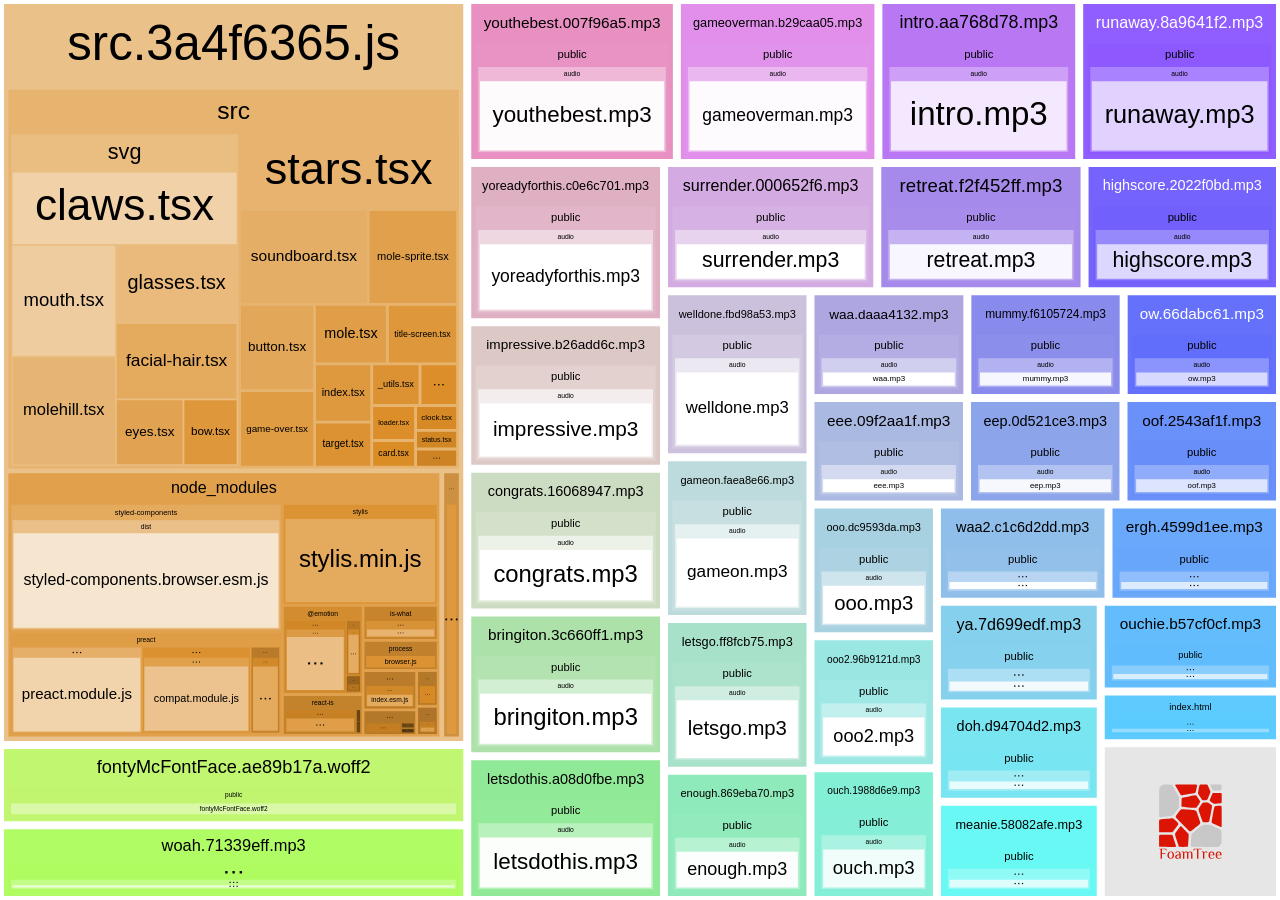
==== report.html @ 68c08280 "dev 65c489fbf96947d3d6c0894d0d74d1f51f8ed82d" ====
<!DOCTYPE html>
  <html>
    <head>
      <title>FoamTree Quick Start</title>
      <meta charset="utf-8" />
    </head>
  
    <body>

      <div class="container">
        <div id="visualization"></div>
      </div>
      <div class="tooltip"></div>

      <style>body{ 
  margin: 0; 
  overflow: hidden;
  font-family: sans-serif;
}
.container{ 
  display: flex; 
  height: 100vh; 
}
#visualization{ 
  width: 100%; 
}
.tooltip {
    position: absolute;
    z-index: 1000;
    max-width: 320px;
    word-break: break-all;
    display: none;
    background: #ddd;
    opacity: 0.85;
    padding: 10px;
}
.tooltip em{
  display: inline-block;
  font-style: normal;
  font-weight: bold;
  margin-bottom: 10px;
}</style>
      <script>
        window.TREE_DATA = {"groups":[{"label":"index.html","path":"./dist/index.html","weight":5090,"formattedSize":"4.97 KB","formattedGzipSize":"2.37 KB","formattedTime":"8ms","isTooLarge":false,"groups":[{"label":"public","path":"./public","groups":[{"label":"index.html","path":"./public/index.html","weight":5090,"time":2,"formattedTime":"2ms","formattedSize":"4.97 KB","isTooLarge":false}],"weight":5090,"formattedTime":"2ms","formattedSize":"4.97 KB"}]},{"label":"src.3a4f6365.js","path":"./dist/src.3a4f6365.js","weight":191141,"formattedSize":"186.66 KB","formattedGzipSize":"68.35 KB","formattedTime":"307ms","isTooLarge":false,"groups":[{"label":"src","path":"./src","groups":[{"label":"index.tsx","path":"./src/index.tsx","weight":2497,"time":1,"formattedTime":"1ms","formattedSize":"2.44 KB","isTooLarge":false},{"label":"game-over.tsx","path":"./src/game-over.tsx","weight":4318,"time":14,"formattedTime":"14ms","formattedSize":"4.22 KB","isTooLarge":false},{"label":"button.tsx","path":"./src/button.tsx","weight":4855,"time":7,"formattedTime":"7ms","formattedSize":"4.74 KB","isTooLarge":false},{"label":"title-screen.tsx","path":"./src/title-screen.tsx","weight":3137,"time":15,"formattedTime":"15ms","formattedSize":"3.06 KB","isTooLarge":false},{"label":"stars.tsx","path":"./src/stars.tsx","weight":12540,"time":8,"formattedTime":"8ms","formattedSize":"12.25 KB","isTooLarge":false},{"label":"_utils.tsx","path":"./src/_utils.tsx","weight":1512,"time":15,"formattedTime":"15ms","formattedSize":"1.48 KB","isTooLarge":false},{"label":"mole-grid.tsx","path":"./src/mole-grid.tsx","weight":1178,"time":15,"formattedTime":"15ms","formattedSize":"1.15 KB","isTooLarge":false},{"label":"clock.tsx","path":"./src/clock.tsx","weight":785,"time":7,"formattedTime":"7ms","formattedSize":"785 B","isTooLarge":false},{"label":"mole.tsx","path":"./src/mole.tsx","weight":3244,"time":7,"formattedTime":"7ms","formattedSize":"3.17 KB","isTooLarge":false},{"label":"mole-sprite.tsx","path":"./src/mole-sprite.tsx","weight":6381,"time":2,"formattedTime":"2ms","formattedSize":"6.23 KB","isTooLarge":false},{"label":"card.tsx","path":"./src/card.tsx","weight":881,"time":1,"formattedTime":"1ms","formattedSize":"881 B","isTooLarge":false},{"label":"svg","path":"./src/svg","groups":[{"label":"bow.tsx","path":"./src/svg/bow.tsx","weight":3088,"time":1,"formattedTime":"1ms","formattedSize":"3.02 KB","isTooLarge":false},{"label":"claws.tsx","path":"./src/svg/claws.tsx","weight":14393,"time":1,"formattedTime":"1ms","formattedSize":"14.06 KB","isTooLarge":false},{"label":"eyes.tsx","path":"./src/svg/eyes.tsx","weight":3872,"time":1,"formattedTime":"1ms","formattedSize":"3.78 KB","isTooLarge":false},{"label":"facial-hair.tsx","path":"./src/svg/facial-hair.tsx","weight":8105,"time":1,"formattedTime":"1ms","formattedSize":"7.92 KB","isTooLarge":false},{"label":"glasses.tsx","path":"./src/svg/glasses.tsx","weight":8264,"time":1,"formattedTime":"1ms","formattedSize":"8.07 KB","isTooLarge":false},{"label":"mouth.tsx","path":"./src/svg/mouth.tsx","weight":10160,"time":1,"formattedTime":"1ms","formattedSize":"9.92 KB","isTooLarge":false},{"label":"molehill.tsx","path":"./src/svg/molehill.tsx","weight":9837,"time":3,"formattedTime":"3ms","formattedSize":"9.61 KB","isTooLarge":false}],"weight":57719,"formattedTime":"9ms","formattedSize":"56.37 KB"},{"label":"target.tsx","path":"./src/target.tsx","weight":1931,"time":8,"formattedTime":"8ms","formattedSize":"1.89 KB","isTooLarge":false},{"label":"scoreboard.tsx","path":"./src/scoreboard.tsx","weight":575,"time":8,"formattedTime":"8ms","formattedSize":"575 B","isTooLarge":false},{"label":"status.tsx","path":"./src/status.tsx","weight":588,"time":16,"formattedTime":"16ms","formattedSize":"588 B","isTooLarge":false},{"label":"soundboard.tsx","path":"./src/soundboard.tsx","weight":9164,"time":16,"formattedTime":"16ms","formattedSize":"8.95 KB","isTooLarge":false},{"label":"loader.tsx","path":"./src/loader.tsx","weight":1148,"time":15,"formattedTime":"15ms","formattedSize":"1.12 KB","isTooLarge":false}],"weight":112453,"formattedTime":"164ms","formattedSize":"109.82 KB"},{"label":"node_modules","path":"./node_modules","groups":[{"label":"preact","path":"./node_modules/preact","groups":[{"label":"dist","path":"./node_modules/preact/dist","groups":[{"label":"preact.module.js","path":"./node_modules/preact/dist/preact.module.js","weight":10394,"time":16,"formattedTime":"16ms","formattedSize":"10.15 KB","isTooLarge":false}],"weight":10394,"formattedTime":"16ms","formattedSize":"10.15 KB"},{"label":"hooks","path":"./node_modules/preact/hooks","groups":[{"label":"dist","path":"./node_modules/preact/hooks/dist","groups":[{"label":"hooks.module.js","path":"./node_modules/preact/hooks/dist/hooks.module.js","weight":2357,"time":14,"formattedTime":"14ms","formattedSize":"2.3 KB","isTooLarge":false}],"weight":2357,"formattedTime":"14ms","formattedSize":"2.3 KB"}],"weight":2357,"formattedTime":"14ms","formattedSize":"2.3 KB"},{"label":"compat","path":"./node_modules/preact/compat","groups":[{"label":"dist","path":"./node_modules/preact/compat/dist","groups":[{"label":"compat.module.js","path":"./node_modules/preact/compat/dist/compat.module.js","weight":8655,"time":8,"formattedTime":"8ms","formattedSize":"8.45 KB","isTooLarge":false}],"weight":8655,"formattedTime":"8ms","formattedSize":"8.45 KB"}],"weight":8655,"formattedTime":"8ms","formattedSize":"8.45 KB"}],"weight":21406,"formattedTime":"38ms","formattedSize":"20.9 KB"},{"label":"styled-components","path":"./node_modules/styled-components","groups":[{"label":"dist","path":"./node_modules/styled-components/dist","groups":[{"label":"styled-components.browser.esm.js","path":"./node_modules/styled-components/dist/styled-components.browser.esm.js","weight":26519,"time":19,"formattedTime":"19ms","formattedSize":"25.9 KB","isTooLarge":false}],"weight":26519,"formattedTime":"19ms","formattedSize":"25.9 KB"}],"weight":26519,"formattedTime":"19ms","formattedSize":"25.9 KB"},{"label":"stylis","path":"./node_modules/stylis","groups":[{"label":"stylis.min.js","path":"./node_modules/stylis/stylis.min.js","weight":12024,"time":4,"formattedTime":"4ms","formattedSize":"11.74 KB","isTooLarge":false}],"weight":12024,"formattedTime":"4ms","formattedSize":"11.74 KB"},{"label":"stylis-rule-sheet","path":"./node_modules/stylis-rule-sheet","groups":[{"label":"index.js","path":"./node_modules/stylis-rule-sheet/index.js","weight":583,"time":4,"formattedTime":"4ms","formattedSize":"583 B","isTooLarge":false}],"weight":583,"formattedTime":"4ms","formattedSize":"583 B"},{"label":"@emotion","path":"./node_modules/@emotion","groups":[{"label":"unitless","path":"./node_modules/@emotion/unitless","groups":[{"label":"dist","path":"./node_modules/@emotion/unitless/dist","groups":[{"label":"unitless.browser.esm.js","path":"./node_modules/@emotion/unitless/dist/unitless.browser.esm.js","weight":809,"time":4,"formattedTime":"4ms","formattedSize":"809 B","isTooLarge":false}],"weight":809,"formattedTime":"4ms","formattedSize":"809 B"}],"weight":809,"formattedTime":"4ms","formattedSize":"809 B"},{"label":"is-prop-valid","path":"./node_modules/@emotion/is-prop-valid","groups":[{"label":"dist","path":"./node_modules/@emotion/is-prop-valid/dist","groups":[{"label":"is-prop-valid.browser.esm.js","path":"./node_modules/@emotion/is-prop-valid/dist/is-prop-valid.browser.esm.js","weight":4391,"time":23,"formattedTime":"23ms","formattedSize":"4.29 KB","isTooLarge":false}],"weight":4391,"formattedTime":"23ms","formattedSize":"4.29 KB"}],"weight":4391,"formattedTime":"23ms","formattedSize":"4.29 KB"},{"label":"memoize","path":"./node_modules/@emotion/memoize","groups":[{"label":"dist","path":"./node_modules/@emotion/memoize/dist","groups":[{"label":"memoize.browser.esm.js","path":"./node_modules/@emotion/memoize/dist/memoize.browser.esm.js","weight":249,"time":0,"formattedTime":"0ms","formattedSize":"249 B","isTooLarge":false}],"weight":249,"formattedTime":"0ms","formattedSize":"249 B"}],"weight":249,"formattedTime":"0ms","formattedSize":"249 B"}],"weight":5449,"formattedTime":"27ms","formattedSize":"5.32 KB"},{"label":"react-is","path":"./node_modules/react-is","groups":[{"label":"index.js","path":"./node_modules/react-is/index.js","weight":163,"time":24,"formattedTime":"24ms","formattedSize":"163 B","isTooLarge":false},{"label":"cjs","path":"./node_modules/react-is/cjs","groups":[{"label":"react-is.production.min.js","path":"./node_modules/react-is/cjs/react-is.production.min.js","weight":2341,"time":1,"formattedTime":"1ms","formattedSize":"2.29 KB","isTooLarge":false}],"weight":2341,"formattedTime":"1ms","formattedSize":"2.29 KB"}],"weight":2504,"formattedTime":"25ms","formattedSize":"2.45 KB"},{"label":"memoize-one","path":"./node_modules/memoize-one","groups":[{"label":"dist","path":"./node_modules/memoize-one/dist","groups":[{"label":"memoize-one.esm.js","path":"./node_modules/memoize-one/dist/memoize-one.esm.js","weight":475,"time":24,"formattedTime":"24ms","formattedSize":"475 B","isTooLarge":false}],"weight":475,"formattedTime":"24ms","formattedSize":"475 B"}],"weight":475,"formattedTime":"24ms","formattedSize":"475 B"},{"label":"prop-types","path":"./node_modules/prop-types","groups":[{"label":"index.js","path":"./node_modules/prop-types/index.js","weight":148,"time":24,"formattedTime":"24ms","formattedSize":"148 B","isTooLarge":false},{"label":"factoryWithThrowingShims.js","path":"./node_modules/prop-types/factoryWithThrowingShims.js","weight":756,"time":0,"formattedTime":"0ms","formattedSize":"756 B","isTooLarge":false},{"label":"lib","path":"./node_modules/prop-types/lib","groups":[{"label":"ReactPropTypesSecret.js","path":"./node_modules/prop-types/lib/ReactPropTypesSecret.js","weight":133,"time":0,"formattedTime":"0ms","formattedSize":"133 B","isTooLarge":false}],"weight":133,"formattedTime":"0ms","formattedSize":"133 B"}],"weight":1037,"formattedTime":"24ms","formattedSize":"1.01 KB"},{"label":"merge-anything","path":"./node_modules/merge-anything","groups":[{"label":"dist","path":"./node_modules/merge-anything/dist","groups":[{"label":"index.esm.js","path":"./node_modules/merge-anything/dist/index.esm.js","weight":1599,"time":24,"formattedTime":"24ms","formattedSize":"1.56 KB","isTooLarge":false}],"weight":1599,"formattedTime":"24ms","formattedSize":"1.56 KB"}],"weight":1599,"formattedTime":"24ms","formattedSize":"1.56 KB"},{"label":"is-what","path":"./node_modules/is-what","groups":[{"label":"dist","path":"./node_modules/is-what/dist","groups":[{"label":"index.esm.js","path":"./node_modules/is-what/dist/index.esm.js","weight":1997,"time":1,"formattedTime":"1ms","formattedSize":"1.95 KB","isTooLarge":false}],"weight":1997,"formattedTime":"1ms","formattedSize":"1.95 KB"}],"weight":1997,"formattedTime":"1ms","formattedSize":"1.95 KB"},{"label":"process","path":"./node_modules/process","groups":[{"label":"browser.js","path":"./node_modules/process/browser.js","weight":1713,"time":23,"formattedTime":"23ms","formattedSize":"1.67 KB","isTooLarge":false}],"weight":1713,"formattedTime":"23ms","formattedSize":"1.67 KB"}],"weight":75306,"formattedTime":"213ms","formattedSize":"73.54 KB"},{"label":"public","path":"./public","groups":[{"label":"audio","path":"./public/audio","groups":[{"label":"intro.mp3","path":"./public/audio/intro.mp3","weight":104,"time":6,"formattedTime":"6ms","formattedSize":"104 B","isTooLarge":false},{"label":"eee.mp3","path":"./public/audio/eee.mp3","weight":102,"time":7,"formattedTime":"7ms","formattedSize":"102 B","isTooLarge":false},{"label":"eep.mp3","path":"./public/audio/eep.mp3","weight":102,"time":7,"formattedTime":"7ms","formattedSize":"102 B","isTooLarge":false},{"label":"ergh.mp3","path":"./public/audio/ergh.mp3","weight":103,"time":7,"formattedTime":"7ms","formattedSize":"103 B","isTooLarge":false},{"label":"mummy.mp3","path":"./public/audio/mummy.mp3","weight":104,"time":7,"formattedTime":"7ms","formattedSize":"104 B","isTooLarge":false},{"label":"oof.mp3","path":"./public/audio/oof.mp3","weight":102,"time":7,"formattedTime":"7ms","formattedSize":"102 B","isTooLarge":false},{"label":"ooo.mp3","path":"./public/audio/ooo.mp3","weight":102,"time":7,"formattedTime":"7ms","formattedSize":"102 B","isTooLarge":false},{"label":"ooo2.mp3","path":"./public/audio/ooo2.mp3","weight":103,"time":7,"formattedTime":"7ms","formattedSize":"103 B","isTooLarge":false},{"label":"ouch.mp3","path":"./public/audio/ouch.mp3","weight":103,"time":6,"formattedTime":"6ms","formattedSize":"103 B","isTooLarge":false},{"label":"ow.mp3","path":"./public/audio/ow.mp3","weight":101,"time":6,"formattedTime":"6ms","formattedSize":"101 B","isTooLarge":false},{"label":"waa.mp3","path":"./public/audio/waa.mp3","weight":102,"time":6,"formattedTime":"6ms","formattedSize":"102 B","isTooLarge":false},{"label":"waa2.mp3","path":"./public/audio/waa2.mp3","weight":103,"time":6,"formattedTime":"6ms","formattedSize":"103 B","isTooLarge":false},{"label":"ya.mp3","path":"./public/audio/ya.mp3","weight":101,"time":6,"formattedTime":"6ms","formattedSize":"101 B","isTooLarge":false},{"label":"doh.mp3","path":"./public/audio/doh.mp3","weight":102,"time":6,"formattedTime":"6ms","formattedSize":"102 B","isTooLarge":false},{"label":"meanie.mp3","path":"./public/audio/meanie.mp3","weight":105,"time":6,"formattedTime":"6ms","formattedSize":"105 B","isTooLarge":false},{"label":"ouchie.mp3","path":"./public/audio/ouchie.mp3","weight":105,"time":6,"formattedTime":"6ms","formattedSize":"105 B","isTooLarge":false},{"label":"enough.mp3","path":"./public/audio/enough.mp3","weight":105,"time":6,"formattedTime":"6ms","formattedSize":"105 B","isTooLarge":false},{"label":"gameoverman.mp3","path":"./public/audio/gameoverman.mp3","weight":110,"time":6,"formattedTime":"6ms","formattedSize":"110 B","isTooLarge":false},{"label":"retreat.mp3","path":"./public/audio/retreat.mp3","weight":106,"time":6,"formattedTime":"6ms","formattedSize":"106 B","isTooLarge":false},{"label":"runaway.mp3","path":"./public/audio/runaway.mp3","weight":106,"time":6,"formattedTime":"6ms","formattedSize":"106 B","isTooLarge":false},{"label":"surrender.mp3","path":"./public/audio/surrender.mp3","weight":108,"time":6,"formattedTime":"6ms","formattedSize":"108 B","isTooLarge":false},{"label":"congrats.mp3","path":"./public/audio/congrats.mp3","weight":107,"time":6,"formattedTime":"6ms","formattedSize":"107 B","isTooLarge":false},{"label":"highscore.mp3","path":"./public/audio/highscore.mp3","weight":108,"time":5,"formattedTime":"5ms","formattedSize":"108 B","isTooLarge":false},{"label":"impressive.mp3","path":"./public/audio/impressive.mp3","weight":109,"time":5,"formattedTime":"5ms","formattedSize":"109 B","isTooLarge":false},{"label":"welldone.mp3","path":"./public/audio/welldone.mp3","weight":107,"time":5,"formattedTime":"5ms","formattedSize":"107 B","isTooLarge":false},{"label":"woah.mp3","path":"./public/audio/woah.mp3","weight":103,"time":5,"formattedTime":"5ms","formattedSize":"103 B","isTooLarge":false},{"label":"youthebest.mp3","path":"./public/audio/youthebest.mp3","weight":109,"time":5,"formattedTime":"5ms","formattedSize":"109 B","isTooLarge":false},{"label":"bringiton.mp3","path":"./public/audio/bringiton.mp3","weight":108,"time":5,"formattedTime":"5ms","formattedSize":"108 B","isTooLarge":false},{"label":"gameon.mp3","path":"./public/audio/gameon.mp3","weight":105,"time":5,"formattedTime":"5ms","formattedSize":"105 B","isTooLarge":false},{"label":"letsdothis.mp3","path":"./public/audio/letsdothis.mp3","weight":109,"time":5,"formattedTime":"5ms","formattedSize":"109 B","isTooLarge":false},{"label":"letsgo.mp3","path":"./public/audio/letsgo.mp3","weight":105,"time":5,"formattedTime":"5ms","formattedSize":"105 B","isTooLarge":false},{"label":"yoreadyforthis.mp3","path":"./public/audio/yoreadyforthis.mp3","weight":113,"time":5,"formattedTime":"5ms","formattedSize":"113 B","isTooLarge":false}],"weight":3362,"formattedTime":"189ms","formattedSize":"3.28 KB"}],"weight":3362,"formattedTime":"189ms","formattedSize":"3.28 KB"}]},{"label":"intro.aa768d78.mp3","path":"./dist/intro.aa768d78.mp3","weight":17974,"formattedSize":"17.55 KB","formattedGzipSize":"11.53 KB","formattedTime":"25ms","isTooLarge":false,"groups":[{"label":"public","path":"./public","groups":[{"label":"audio","path":"./public/audio","groups":[{"label":"intro.mp3","path":"./public/audio/intro.mp3","weight":104,"time":6,"formattedTime":"6ms","formattedSize":"104 B","isTooLarge":false}],"weight":104,"formattedTime":"6ms","formattedSize":"104 B"}],"weight":104,"formattedTime":"6ms","formattedSize":"104 B"}]},{"label":"eee.09f2aa1f.mp3","path":"./dist/eee.09f2aa1f.mp3","weight":9152,"formattedSize":"8.94 KB","formattedGzipSize":"4.71 KB","formattedTime":"25ms","isTooLarge":false,"groups":[{"label":"public","path":"./public","groups":[{"label":"audio","path":"./public/audio","groups":[{"label":"eee.mp3","path":"./public/audio/eee.mp3","weight":102,"time":7,"formattedTime":"7ms","formattedSize":"102 B","isTooLarge":false}],"weight":102,"formattedTime":"7ms","formattedSize":"102 B"}],"weight":102,"formattedTime":"7ms","formattedSize":"102 B"}]},{"label":"eep.0d521ce3.mp3","path":"./dist/eep.0d521ce3.mp3","weight":9152,"formattedSize":"8.94 KB","formattedGzipSize":"4.64 KB","formattedTime":"25ms","isTooLarge":false,"groups":[{"label":"public","path":"./public","groups":[{"label":"audio","path":"./public/audio","groups":[{"label":"eep.mp3","path":"./public/audio/eep.mp3","weight":102,"time":7,"formattedTime":"7ms","formattedSize":"102 B","isTooLarge":false}],"weight":102,"formattedTime":"7ms","formattedSize":"102 B"}],"weight":102,"formattedTime":"7ms","formattedSize":"102 B"}]},{"label":"ergh.4599d1ee.mp3","path":"./dist/ergh.4599d1ee.mp3","weight":9150,"formattedSize":"8.94 KB","formattedGzipSize":"4.72 KB","formattedTime":"25ms","isTooLarge":false,"groups":[{"label":"public","path":"./public","groups":[{"label":"audio","path":"./public/audio","groups":[{"label":"ergh.mp3","path":"./public/audio/ergh.mp3","weight":103,"time":7,"formattedTime":"7ms","formattedSize":"103 B","isTooLarge":false}],"weight":103,"formattedTime":"7ms","formattedSize":"103 B"}],"weight":103,"formattedTime":"7ms","formattedSize":"103 B"}]},{"label":"mummy.f6105724.mp3","path":"./dist/mummy.f6105724.mp3","weight":9164,"formattedSize":"8.95 KB","formattedGzipSize":"4.81 KB","formattedTime":"25ms","isTooLarge":false,"groups":[{"label":"public","path":"./public","groups":[{"label":"audio","path":"./public/audio","groups":[{"label":"mummy.mp3","path":"./public/audio/mummy.mp3","weight":104,"time":7,"formattedTime":"7ms","formattedSize":"104 B","isTooLarge":false}],"weight":104,"formattedTime":"7ms","formattedSize":"104 B"}],"weight":104,"formattedTime":"7ms","formattedSize":"104 B"}]},{"label":"oof.2543af1f.mp3","path":"./dist/oof.2543af1f.mp3","weight":9152,"formattedSize":"8.94 KB","formattedGzipSize":"4.53 KB","formattedTime":"25ms","isTooLarge":false,"groups":[{"label":"public","path":"./public","groups":[{"label":"audio","path":"./public/audio","groups":[{"label":"oof.mp3","path":"./public/audio/oof.mp3","weight":102,"time":7,"formattedTime":"7ms","formattedSize":"102 B","isTooLarge":false}],"weight":102,"formattedTime":"7ms","formattedSize":"102 B"}],"weight":102,"formattedTime":"7ms","formattedSize":"102 B"}]},{"label":"ooo.dc9593da.mp3","path":"./dist/ooo.dc9593da.mp3","weight":9152,"formattedSize":"8.94 KB","formattedGzipSize":"4.74 KB","formattedTime":"25ms","isTooLarge":false,"groups":[{"label":"public","path":"./public","groups":[{"label":"audio","path":"./public/audio","groups":[{"label":"ooo.mp3","path":"./public/audio/ooo.mp3","weight":102,"time":7,"formattedTime":"7ms","formattedSize":"102 B","isTooLarge":false}],"weight":102,"formattedTime":"7ms","formattedSize":"102 B"}],"weight":102,"formattedTime":"7ms","formattedSize":"102 B"}]},{"label":"ooo2.96b9121d.mp3","path":"./dist/ooo2.96b9121d.mp3","weight":9152,"formattedSize":"8.94 KB","formattedGzipSize":"4.41 KB","formattedTime":"26ms","isTooLarge":false,"groups":[{"label":"public","path":"./public","groups":[{"label":"audio","path":"./public/audio","groups":[{"label":"ooo2.mp3","path":"./public/audio/ooo2.mp3","weight":103,"time":7,"formattedTime":"7ms","formattedSize":"103 B","isTooLarge":false}],"weight":103,"formattedTime":"7ms","formattedSize":"103 B"}],"weight":103,"formattedTime":"7ms","formattedSize":"103 B"}]},{"label":"ouch.1988d6e9.mp3","path":"./dist/ouch.1988d6e9.mp3","weight":9152,"formattedSize":"8.94 KB","formattedGzipSize":"4.96 KB","formattedTime":"25ms","isTooLarge":false,"groups":[{"label":"public","path":"./public","groups":[{"label":"audio","path":"./public/audio","groups":[{"label":"ouch.mp3","path":"./public/audio/ouch.mp3","weight":103,"time":6,"formattedTime":"6ms","formattedSize":"103 B","isTooLarge":false}],"weight":103,"formattedTime":"6ms","formattedSize":"103 B"}],"weight":103,"formattedTime":"6ms","formattedSize":"103 B"}]},{"label":"ow.66dabc61.mp3","path":"./dist/ow.66dabc61.mp3","weight":9164,"formattedSize":"8.95 KB","formattedGzipSize":"4.81 KB","formattedTime":"25ms","isTooLarge":false,"groups":[{"label":"public","path":"./public","groups":[{"label":"audio","path":"./public/audio","groups":[{"label":"ow.mp3","path":"./public/audio/ow.mp3","weight":101,"time":6,"formattedTime":"6ms","formattedSize":"101 B","isTooLarge":false}],"weight":101,"formattedTime":"6ms","formattedSize":"101 B"}],"weight":101,"formattedTime":"6ms","formattedSize":"101 B"}]},{"label":"waa.daaa4132.mp3","path":"./dist/waa.daaa4132.mp3","weight":9196,"formattedSize":"8.98 KB","formattedGzipSize":"4.96 KB","formattedTime":"25ms","isTooLarge":false,"groups":[{"label":"public","path":"./public","groups":[{"label":"audio","path":"./public/audio","groups":[{"label":"waa.mp3","path":"./public/audio/waa.mp3","weight":102,"time":6,"formattedTime":"6ms","formattedSize":"102 B","isTooLarge":false}],"weight":102,"formattedTime":"6ms","formattedSize":"102 B"}],"weight":102,"formattedTime":"6ms","formattedSize":"102 B"}]},{"label":"waa2.c1c6d2dd.mp3","path":"./dist/waa2.c1c6d2dd.mp3","weight":9152,"formattedSize":"8.94 KB","formattedGzipSize":"4.62 KB","formattedTime":"25ms","isTooLarge":false,"groups":[{"label":"public","path":"./public","groups":[{"label":"audio","path":"./public/audio","groups":[{"label":"waa2.mp3","path":"./public/audio/waa2.mp3","weight":103,"time":6,"formattedTime":"6ms","formattedSize":"103 B","isTooLarge":false}],"weight":103,"formattedTime":"6ms","formattedSize":"103 B"}],"weight":103,"formattedTime":"6ms","formattedSize":"103 B"}]},{"label":"ya.7d699edf.mp3","path":"./dist/ya.7d699edf.mp3","weight":9150,"formattedSize":"8.94 KB","formattedGzipSize":"4.5 KB","formattedTime":"25ms","isTooLarge":false,"groups":[{"label":"public","path":"./public","groups":[{"label":"audio","path":"./public/audio","groups":[{"label":"ya.mp3","path":"./public/audio/ya.mp3","weight":101,"time":6,"formattedTime":"6ms","formattedSize":"101 B","isTooLarge":false}],"weight":101,"formattedTime":"6ms","formattedSize":"101 B"}],"weight":101,"formattedTime":"6ms","formattedSize":"101 B"}]},{"label":"doh.d94704d2.mp3","path":"./dist/doh.d94704d2.mp3","weight":8843,"formattedSize":"8.64 KB","formattedGzipSize":"4.58 KB","formattedTime":"25ms","isTooLarge":false,"groups":[{"label":"public","path":"./public","groups":[{"label":"audio","path":"./public/audio","groups":[{"label":"doh.mp3","path":"./public/audio/doh.mp3","weight":102,"time":6,"formattedTime":"6ms","formattedSize":"102 B","isTooLarge":false}],"weight":102,"formattedTime":"6ms","formattedSize":"102 B"}],"weight":102,"formattedTime":"6ms","formattedSize":"102 B"}]},{"label":"meanie.58082afe.mp3","path":"./dist/meanie.58082afe.mp3","weight":8843,"formattedSize":"8.64 KB","formattedGzipSize":"4.66 KB","formattedTime":"25ms","isTooLarge":false,"groups":[{"label":"public","path":"./public","groups":[{"label":"audio","path":"./public/audio","groups":[{"label":"meanie.mp3","path":"./public/audio/meanie.mp3","weight":105,"time":6,"formattedTime":"6ms","formattedSize":"105 B","isTooLarge":false}],"weight":105,"formattedTime":"6ms","formattedSize":"105 B"}],"weight":105,"formattedTime":"6ms","formattedSize":"105 B"}]},{"label":"ouchie.b57cf0cf.mp3","path":"./dist/ouchie.b57cf0cf.mp3","weight":8843,"formattedSize":"8.64 KB","formattedGzipSize":"4.79 KB","formattedTime":"25ms","isTooLarge":false,"groups":[{"label":"public","path":"./public","groups":[{"label":"audio","path":"./public/audio","groups":[{"label":"ouchie.mp3","path":"./public/audio/ouchie.mp3","weight":105,"time":6,"formattedTime":"6ms","formattedSize":"105 B","isTooLarge":false}],"weight":105,"formattedTime":"6ms","formattedSize":"105 B"}],"weight":105,"formattedTime":"6ms","formattedSize":"105 B"}]},{"label":"enough.869eba70.mp3","path":"./dist/enough.869eba70.mp3","weight":10404,"formattedSize":"10.16 KB","formattedGzipSize":"6 KB","formattedTime":"25ms","isTooLarge":false,"groups":[{"label":"public","path":"./public","groups":[{"label":"audio","path":"./public/audio","groups":[{"label":"enough.mp3","path":"./public/audio/enough.mp3","weight":105,"time":6,"formattedTime":"6ms","formattedSize":"105 B","isTooLarge":false}],"weight":105,"formattedTime":"6ms","formattedSize":"105 B"}],"weight":105,"formattedTime":"6ms","formattedSize":"105 B"}]},{"label":"gameoverman.b29caa05.mp3","path":"./dist/gameoverman.b29caa05.mp3","weight":18038,"formattedSize":"17.62 KB","formattedGzipSize":"11.76 KB","formattedTime":"25ms","isTooLarge":false,"groups":[{"label":"public","path":"./public","groups":[{"label":"audio","path":"./public/audio","groups":[{"label":"gameoverman.mp3","path":"./public/audio/gameoverman.mp3","weight":110,"time":6,"formattedTime":"6ms","formattedSize":"110 B","isTooLarge":false}],"weight":110,"formattedTime":"6ms","formattedSize":"110 B"}],"weight":110,"formattedTime":"6ms","formattedSize":"110 B"}]},{"label":"retreat.f2f452ff.mp3","path":"./dist/retreat.f2f452ff.mp3","weight":14597,"formattedSize":"14.25 KB","formattedGzipSize":"8.75 KB","formattedTime":"25ms","isTooLarge":false,"groups":[{"label":"public","path":"./public","groups":[{"label":"audio","path":"./public/audio","groups":[{"label":"retreat.mp3","path":"./public/audio/retreat.mp3","weight":106,"time":6,"formattedTime":"6ms","formattedSize":"106 B","isTooLarge":false}],"weight":106,"formattedTime":"6ms","formattedSize":"106 B"}],"weight":106,"formattedTime":"6ms","formattedSize":"106 B"}]},{"label":"runaway.8a9641f2.mp3","path":"./dist/runaway.8a9641f2.mp3","weight":17974,"formattedSize":"17.55 KB","formattedGzipSize":"10.8 KB","formattedTime":"25ms","isTooLarge":false,"groups":[{"label":"public","path":"./public","groups":[{"label":"audio","path":"./public/audio","groups":[{"label":"runaway.mp3","path":"./public/audio/runaway.mp3","weight":106,"time":6,"formattedTime":"6ms","formattedSize":"106 B","isTooLarge":false}],"weight":106,"formattedTime":"6ms","formattedSize":"106 B"}],"weight":106,"formattedTime":"6ms","formattedSize":"106 B"}]},{"label":"surrender.000652f6.mp3","path":"./dist/surrender.000652f6.mp3","weight":15015,"formattedSize":"14.66 KB","formattedGzipSize":"8.21 KB","formattedTime":"25ms","isTooLarge":false,"groups":[{"label":"public","path":"./public","groups":[{"label":"audio","path":"./public/audio","groups":[{"label":"surrender.mp3","path":"./public/audio/surrender.mp3","weight":108,"time":6,"formattedTime":"6ms","formattedSize":"108 B","isTooLarge":false}],"weight":108,"formattedTime":"6ms","formattedSize":"108 B"}],"weight":108,"formattedTime":"6ms","formattedSize":"108 B"}]},{"label":"congrats.16068947.mp3","path":"./dist/congrats.16068947.mp3","weight":15531,"formattedSize":"15.17 KB","formattedGzipSize":"9.86 KB","formattedTime":"25ms","isTooLarge":false,"groups":[{"label":"public","path":"./public","groups":[{"label":"audio","path":"./public/audio","groups":[{"label":"congrats.mp3","path":"./public/audio/congrats.mp3","weight":107,"time":6,"formattedTime":"6ms","formattedSize":"107 B","isTooLarge":false}],"weight":107,"formattedTime":"6ms","formattedSize":"107 B"}],"weight":107,"formattedTime":"6ms","formattedSize":"107 B"}]},{"label":"highscore.2022f0bd.mp3","path":"./dist/highscore.2022f0bd.mp3","weight":13761,"formattedSize":"13.44 KB","formattedGzipSize":"7.97 KB","formattedTime":"24ms","isTooLarge":false,"groups":[{"label":"public","path":"./public","groups":[{"label":"audio","path":"./public/audio","groups":[{"label":"highscore.mp3","path":"./public/audio/highscore.mp3","weight":108,"time":5,"formattedTime":"5ms","formattedSize":"108 B","isTooLarge":false}],"weight":108,"formattedTime":"5ms","formattedSize":"108 B"}],"weight":108,"formattedTime":"5ms","formattedSize":"108 B"}]},{"label":"impressive.b26add6c.mp3","path":"./dist/impressive.b26add6c.mp3","weight":15838,"formattedSize":"15.47 KB","formattedGzipSize":"9.97 KB","formattedTime":"24ms","isTooLarge":false,"groups":[{"label":"public","path":"./public","groups":[{"label":"audio","path":"./public/audio","groups":[{"label":"impressive.mp3","path":"./public/audio/impressive.mp3","weight":109,"time":5,"formattedTime":"5ms","formattedSize":"109 B","isTooLarge":false}],"weight":109,"formattedTime":"5ms","formattedSize":"109 B"}],"weight":109,"formattedTime":"5ms","formattedSize":"109 B"}]},{"label":"welldone.fbd98a53.mp3","path":"./dist/welldone.fbd98a53.mp3","weight":13344,"formattedSize":"13.03 KB","formattedGzipSize":"6.49 KB","formattedTime":"24ms","isTooLarge":false,"groups":[{"label":"public","path":"./public","groups":[{"label":"audio","path":"./public/audio","groups":[{"label":"welldone.mp3","path":"./public/audio/welldone.mp3","weight":107,"time":5,"formattedTime":"5ms","formattedSize":"107 B","isTooLarge":false}],"weight":107,"formattedTime":"5ms","formattedSize":"107 B"}],"weight":107,"formattedTime":"5ms","formattedSize":"107 B"}]},{"label":"woah.71339eff.mp3","path":"./dist/woah.71339eff.mp3","weight":19183,"formattedSize":"18.73 KB","formattedGzipSize":"12.8 KB","formattedTime":"24ms","isTooLarge":false,"groups":[{"label":"public","path":"./public","groups":[{"label":"audio","path":"./public/audio","groups":[{"label":"woah.mp3","path":"./public/audio/woah.mp3","weight":103,"time":5,"formattedTime":"5ms","formattedSize":"103 B","isTooLarge":false}],"weight":103,"formattedTime":"5ms","formattedSize":"103 B"}],"weight":103,"formattedTime":"5ms","formattedSize":"103 B"}]},{"label":"youthebest.007f96a5.mp3","path":"./dist/youthebest.007f96a5.mp3","weight":18765,"formattedSize":"18.33 KB","formattedGzipSize":"12.04 KB","formattedTime":"24ms","isTooLarge":false,"groups":[{"label":"public","path":"./public","groups":[{"label":"audio","path":"./public/audio","groups":[{"label":"youthebest.mp3","path":"./public/audio/youthebest.mp3","weight":109,"time":5,"formattedTime":"5ms","formattedSize":"109 B","isTooLarge":false}],"weight":109,"formattedTime":"5ms","formattedSize":"109 B"}],"weight":109,"formattedTime":"5ms","formattedSize":"109 B"}]},{"label":"bringiton.3c660ff1.mp3","path":"./dist/bringiton.3c660ff1.mp3","weight":15531,"formattedSize":"15.17 KB","formattedGzipSize":"9.75 KB","formattedTime":"24ms","isTooLarge":false,"groups":[{"label":"public","path":"./public","groups":[{"label":"audio","path":"./public/audio","groups":[{"label":"bringiton.mp3","path":"./public/audio/bringiton.mp3","weight":108,"time":5,"formattedTime":"5ms","formattedSize":"108 B","isTooLarge":false}],"weight":108,"formattedTime":"5ms","formattedSize":"108 B"}],"weight":108,"formattedTime":"5ms","formattedSize":"108 B"}]},{"label":"gameon.faea8e66.mp3","path":"./dist/gameon.faea8e66.mp3","weight":13023,"formattedSize":"12.72 KB","formattedGzipSize":"7.83 KB","formattedTime":"24ms","isTooLarge":false,"groups":[{"label":"public","path":"./public","groups":[{"label":"audio","path":"./public/audio","groups":[{"label":"gameon.mp3","path":"./public/audio/gameon.mp3","weight":105,"time":5,"formattedTime":"5ms","formattedSize":"105 B","isTooLarge":false}],"weight":105,"formattedTime":"5ms","formattedSize":"105 B"}],"weight":105,"formattedTime":"5ms","formattedSize":"105 B"}]},{"label":"letsdothis.a08d0fbe.mp3","path":"./dist/letsdothis.a08d0fbe.mp3","weight":15531,"formattedSize":"15.17 KB","formattedGzipSize":"9.75 KB","formattedTime":"24ms","isTooLarge":false,"groups":[{"label":"public","path":"./public","groups":[{"label":"audio","path":"./public/audio","groups":[{"label":"letsdothis.mp3","path":"./public/audio/letsdothis.mp3","weight":109,"time":5,"formattedTime":"5ms","formattedSize":"109 B","isTooLarge":false}],"weight":109,"formattedTime":"5ms","formattedSize":"109 B"}],"weight":109,"formattedTime":"5ms","formattedSize":"109 B"}]},{"label":"letsgo.ff8fcb75.mp3","path":"./dist/letsgo.ff8fcb75.mp3","weight":12187,"formattedSize":"11.9 KB","formattedGzipSize":"7.24 KB","formattedTime":"24ms","isTooLarge":false,"groups":[{"label":"public","path":"./public","groups":[{"label":"audio","path":"./public/audio","groups":[{"label":"letsgo.mp3","path":"./public/audio/letsgo.mp3","weight":105,"time":5,"formattedTime":"5ms","formattedSize":"105 B","isTooLarge":false}],"weight":105,"formattedTime":"5ms","formattedSize":"105 B"}],"weight":105,"formattedTime":"5ms","formattedSize":"105 B"}]},{"label":"yoreadyforthis.c0e6c701.mp3","path":"./dist/yoreadyforthis.c0e6c701.mp3","weight":17203,"formattedSize":"16.8 KB","formattedGzipSize":"10.95 KB","formattedTime":"24ms","isTooLarge":false,"groups":[{"label":"public","path":"./public","groups":[{"label":"audio","path":"./public/audio","groups":[{"label":"yoreadyforthis.mp3","path":"./public/audio/yoreadyforthis.mp3","weight":113,"time":5,"formattedTime":"5ms","formattedSize":"113 B","isTooLarge":false}],"weight":113,"formattedTime":"5ms","formattedSize":"113 B"}],"weight":113,"formattedTime":"5ms","formattedSize":"113 B"}]},{"label":"fontyMcFontFace.ae89b17a.woff2","path":"./dist/fontyMcFontFace.ae89b17a.woff2","weight":20580,"formattedSize":"20.1 KB","formattedGzipSize":"16.17 KB","formattedTime":"20ms","isTooLarge":false,"groups":[{"label":"public","path":"./public","groups":[{"label":"fontyMcFontFace.woff2","path":"./public/fontyMcFontFace.woff2","weight":20580,"time":1,"formattedTime":"1ms","formattedSize":"20.1 KB","isTooLarge":false}],"weight":20580,"formattedTime":"1ms","formattedSize":"20.1 KB"}]}]};
      </script>
      <script>/* eslint-disable */
/**
 * Carrot Search FoamTree HTML5 (demo variant)
 * v3.4.5, 4fa198d722d767b68d0409e88290ea6de98d1eaa/4fa198d7, build FOAMTREE-SOFTWARE4-DIST-39, Jul 26, 2017
 * 
 * Carrot Search confidential.
 * Copyright 2002-2017, Carrot Search s.c, All Rights Reserved.
 */
(function() {var v=function(){var a=window.navigator.userAgent,l;try{window.localStorage.setItem("ftap5caavc","ftap5caavc"),window.localStorage.removeItem("ftap5caavc"),l=!0}catch(k){l=!1}return{of:function(){return/webkit/i.test(a)},mf:function(){return/Mac/.test(a)},lf:function(){return/iPad|iPod|iPhone/.test(a)},hf:function(){return/Android/.test(a)},ii:function(){return"ontouchstart"in window||!!window.DocumentTouch&&document instanceof window.DocumentTouch},hi:function(){return l},gi:function(){var a=document.createElement("canvas");
return!(!a.getContext||!a.getContext("2d"))},Dd:function(a,d){return[].forEach&&v.gi()?a&&a():d&&d()}}}();var aa=function(){function a(){return window.performance&&(window.performance.now||window.performance.mozNow||window.performance.msNow||window.performance.oNow||window.performance.webkitNow)||Date.now}var l=a();return{create:function(){return{now:function(){var k=a();return function(){return k.call(window.performance)}}()}},now:function(){return l.call(window.performance)}}}();function da(){function a(){if(!c)throw"AF0";var a=aa.now();0!==g&&(k.Kd=a-g);g=a;d=d.filter(function(a){return null!==a});k.frames++;for(var e=0;e<d.length;e++){var b=d[e];null!==b&&(!0===b.ye.call(b.Yg)?d[e]=null:D.Sc(b.repeat)&&(b.repeat=b.repeat-1,0>=b.repeat&&(d[e]=null)))}d=d.filter(function(a){return null!==a});c=!1;l();a=aa.now()-a;0!==a&&(k.Jd=a);k.totalTime+=a;k.Oe=1E3*k.frames/k.totalTime;g=0===d.length?0:aa.now()}function l(){0<d.length&&!c&&(c=!0,f(a))}var k=this.rg={frames:0,totalTime:0,
Jd:0,Kd:0,Oe:0};fa=k;var f=function(){return v.lf()?function(a){window.setTimeout(a,0)}:window.requestAnimationFrame||window.webkitRequestAnimationFrame||window.mozRequestAnimationFrame||window.oRequestAnimationFrame||window.msRequestAnimationFrame||function(){var a=aa.create();return function(e){var b=0;window.setTimeout(function(){var d=a.now();e();b=a.now()-d},16>b?16-b:0)}}()}(),d=[],c=!1,g=0;this.repeat=function(a,e,b){this.cancel(a);d.push({ye:a,Yg:b,repeat:e});l()};this.d=function(a,e){this.repeat(a,
1,e)};this.cancel=function(a){for(var e=0;e<d.length;e++){var b=d[e];null!==b&&b.ye===a&&(d[e]=null)}};this.k=function(){d=[]}}var fa;var ga=v.Dd(function(){function a(){this.buffer=[];this.oa=0;this.Gc=D.extend({},g)}function l(a){return function(){var e,b=this.buffer,d=this.oa;b[d++]="call";b[d++]=a;b[d++]=arguments.length;for(e=0;e<arguments.length;e++)b[d++]=arguments[e];this.oa=d}}function k(a){return function(){return d[a].apply(d,arguments)}}var f=document.createElement("canvas");f.width=1;f.height=1;var d=f.getContext("2d"),f=["font"],c="fillStyle globalAlpha globalCompositeOperation lineCap lineDashOffset lineJoin lineWidth miterLimit shadowBlur shadowColor shadowOffsetX shadowOffsetY strokeStyle textAlign textBaseline".split(" "),
g={};c.concat(f).forEach(function(a){g[a]=d[a]});a.prototype.clear=function(){this.oa=0};a.prototype.Na=function(){return 0===this.oa};a.prototype.Ta=function(a){function e(a,b,e){for(var d=0,c=a.oa,f=a.buffer;d<e;)f[c++]=b[d++];a.oa=c}function b(a,b,e,d){for(var c=0;c<e;)switch(b[c++]){case "set":a[b[c++]]=b[c++];break;case "setGlobalAlpha":a[b[c++]]=b[c++]*d;break;case "call":var f=b[c++];switch(b[c++]){case 0:a[f]();break;case 1:a[f](b[c++]);break;case 2:a[f](b[c++],b[c++]);break;case 3:a[f](b[c++],
b[c++],b[c++]);break;case 4:a[f](b[c++],b[c++],b[c++],b[c++]);break;case 5:a[f](b[c++],b[c++],b[c++],b[c++],b[c++]);break;case 6:a[f](b[c++],b[c++],b[c++],b[c++],b[c++],b[c++]);break;case 7:a[f](b[c++],b[c++],b[c++],b[c++],b[c++],b[c++],b[c++]);break;case 8:a[f](b[c++],b[c++],b[c++],b[c++],b[c++],b[c++],b[c++],b[c++]);break;case 9:a[f](b[c++],b[c++],b[c++],b[c++],b[c++],b[c++],b[c++],b[c++],b[c++]);break;default:throw"CB0";}}}a instanceof ga?e(a,this.buffer,this.oa):b(a,this.buffer,this.oa,D.B(a.globalAlpha,
1))};a.prototype.replay=a.prototype.Ta;a.prototype.d=function(){return new a};a.prototype.scratch=a.prototype.d;"arc arcTo beginPath bezierCurveTo clearRect clip closePath drawImage fill fillRect fillText lineTo moveTo putImageData quadraticCurveTo rect rotate scale setLineDash setTransform stroke strokeRect strokeText transform translate".split(" ").forEach(function(c){a.prototype[c]=l(c)});["measureText","createLinearGradient","createRadialGradient","createPattern","getLineDash"].forEach(function(c){a.prototype[c]=
k(c)});["save","restore"].forEach(function(c){a.prototype[c]=function(a,b){return function(){a.apply(this,arguments);b.apply(this,arguments)}}(l(c),k(c))});f.forEach(function(c){Object.defineProperty(a.prototype,c,{set:function(a){d[c]=a;this.Gc[c]=a;var b=this.buffer;b[this.oa++]="set";b[this.oa++]=c;b[this.oa++]=a},get:function(){return this.Gc[c]}})});c.forEach(function(c){Object.defineProperty(a.prototype,c,{set:function(a){this.Gc[c]=a;var b=this.buffer;b[this.oa++]="globalAlpha"===c?"setGlobalAlpha":
"set";b[this.oa++]=c;b[this.oa++]=a},get:function(){return this.Gc[c]}})});a.prototype.roundRect=function(a,c,b,d,f){this.beginPath();this.moveTo(a+f,c);this.lineTo(a+b-f,c);this.quadraticCurveTo(a+b,c,a+b,c+f);this.lineTo(a+b,c+d-f);this.quadraticCurveTo(a+b,c+d,a+b-f,c+d);this.lineTo(a+f,c+d);this.quadraticCurveTo(a,c+d,a,c+d-f);this.lineTo(a,c+f);this.quadraticCurveTo(a,c,a+f,c);this.closePath()};a.prototype.fillPolygonWithText=function(a,c,b,d,f){f||(f={});var k={sb:D.B(f.maxFontSize,G.Ea.sb),
Zc:D.B(f.minFontSize,G.Ea.Zc),lineHeight:D.B(f.lineHeight,G.Ea.lineHeight),pb:D.B(f.horizontalPadding,G.Ea.pb),eb:D.B(f.verticalPadding,G.Ea.eb),tb:D.B(f.maxTotalTextHeight,G.Ea.tb),fontFamily:D.B(f.fontFamily,G.Ea.fontFamily),fontStyle:D.B(f.fontStyle,G.Ea.fontStyle),fontVariant:D.B(f.fontVariant,G.Ea.fontVariant),fontWeight:D.B(f.fontWeight,G.Ea.fontWeight),verticalAlign:D.B(f.verticalAlign,G.Ea.verticalAlign)},g=f.cache;if(g&&D.Q(f,"area")){g.jd||(g.jd=new ga);var r=f.area,s=D.B(f.cacheInvalidationThreshold,
0.05);a=G.xe(k,this,d,a,M.q(a,{}),{x:c,y:b},f.allowForcedSplit||!1,f.allowEllipsis||!1,g,r,s,f.invalidateCache)}else a=G.Le(k,this,d,a,M.q(a,{}),{x:c,y:b},f.allowForcedSplit||!1,f.allowEllipsis||!1);return a.la?{fit:!0,lineCount:a.mc,fontSize:a.fontSize,box:{x:a.da.x,y:a.da.y,w:a.da.f,h:a.da.i},ellipsis:a.ec}:{fit:!1}};return a});var ha=v.Dd(function(){function a(a){this.O=a;this.d=[];this.Ib=[void 0];this.Nc=["#SIZE#px sans-serif"];this.Ld=[0];this.Md=[1];this.ie=[0];this.je=[0];this.ke=[0];this.Qd=[10];this.hc=[10];this.Sb=[this.Ib,this.Nc,this.hc,this.Ld,this.Md,this.ie,this.Qd,this.je,this.ke];this.ga=[1,0,0,1,0,0]}function l(a){var c=a.O,d=a.Sb[0].length-1;a.Ib[d]&&(c.setLineDash(a.Ib[d]),c.Tj=a.Ld[d]);c.miterLimit=a.Qd[d];c.lineWidth=a.Md[d];c.shadowBlur=a.ie[d];c.shadowOffsetX=a.je[d];c.shadowOffsetY=a.ke[d];c.font=
a.Nc[d].replace("#SIZE#",a.hc[d].toString())}function k(a){return function(){return this.O[a].apply(this.O,arguments)}}function f(a){return function(d,e){var f=this.ga;return this.O[a].call(this.O,c(d,e,f),g(d,e,f))}}function d(a){return function(d,e,f,k){var r=this.ga;return this.O[a].call(this.O,c(d,e,r),g(d,e,r),f*r[0],k*r[3])}}function c(a,c,d){return a*d[0]+c*d[2]+d[4]}function g(a,c,d){return a*d[1]+c*d[3]+d[5]}function m(a,c){for(var d=0;d<a.length;d++)a[d]*=c[0];return a}a.prototype.save=
function(){this.d.push(this.ga.slice(0));for(var a=0;a<this.Sb.length;a++){var c=this.Sb[a];c.push(c[c.length-1])}this.O.save()};a.prototype.restore=function(){this.ga=this.d.pop();for(var a=0;a<this.Sb.length;a++)this.Sb[a].pop();this.O.restore();l(this)};a.prototype.scale=function(a,c){var d=this.ga;d[0]*=a;d[1]*=a;d[2]*=c;d[3]*=c;var d=this.ga,e=this.Sb,f=e[0].length-1,k=this.Ib[f];k&&m(k,d);for(k=2;k<e.length;k++){var g=e[k];g[f]*=d[0]}l(this)};a.prototype.translate=function(a,c){var d=this.ga;
d[4]+=d[0]*a+d[2]*c;d[5]+=d[1]*a+d[3]*c};["moveTo","lineTo"].forEach(function(b){a.prototype[b]=f(b)});["clearRect","fillRect","strokeRect","rect"].forEach(function(b){a.prototype[b]=d(b)});"fill stroke beginPath closePath clip createImageData createPattern getImageData putImageData getLineDash setLineDash".split(" ").forEach(function(b){a.prototype[b]=k(b)});[{vb:"lineDashOffset",zb:function(a){return a.Ld}},{vb:"lineWidth",zb:function(a){return a.Md}},{vb:"miterLimit",zb:function(a){return a.Qd}},
{vb:"shadowBlur",zb:function(a){return a.ie}},{vb:"shadowOffsetX",zb:function(a){return a.je}},{vb:"shadowOffsetY",zb:function(a){return a.ke}}].forEach(function(b){Object.defineProperty(a.prototype,b.vb,{set:function(a){var c=b.zb(this);a*=this.ga[0];c[c.length-1]=a;this.O[b.vb]=a}})});var e=/(\d+(?:\.\d+)?)px/;Object.defineProperty(a.prototype,"font",{set:function(a){var c=e.exec(a);if(1<c.length){var d=this.hc.length-1;this.hc[d]=parseFloat(c[1]);this.Nc[d]=a.replace(e,"#SIZE#px");this.O.font=
this.Nc[d].replace("#SIZE#",(this.hc[d]*this.ga[0]).toString())}}});"fillStyle globalAlpha globalCompositeOperation lineCap lineJoin shadowColor strokeStyle textAlign textBaseline".split(" ").forEach(function(b){Object.defineProperty(a.prototype,b,{set:function(a){this.O[b]=a}})});a.prototype.arc=function(a,d,e,f,k,r){var s=this.ga;this.O.arc(c(a,d,s),g(a,d,s),e*s[0],f,k,r)};a.prototype.arcTo=function(a,d,e,f,k){var r=this.ga;this.O.arc(c(a,d,r),g(a,d,r),c(e,f,r),g(e,f,r),k*r[0])};a.prototype.bezierCurveTo=
function(a,d,e,f,k,r){var s=this.ga;this.O.bezierCurveTo(c(a,d,s),g(a,d,s),c(e,f,s),g(e,f,s),c(k,r,s),g(k,r,s))};a.prototype.drawImage=function(a,d,e,f,k,r,s,m,l){function y(d,e,f,k){A.push(c(d,e,x));A.push(g(d,e,x));f=D.V(f)?a.width:f;k=D.V(k)?a.height:k;A.push(f*x[0]);A.push(k*x[3])}var x=this.ga,A=[a];D.V(r)?y(d,e,f,k):y(r,s,m,l);this.O.drawImage.apply(this.O,A)};a.prototype.quadraticCurveTo=function(a,d,e,f){var k=this.ga;this.O.quadraticCurveTo(c(a,d,k),g(a,d,k),c(e,f,k),g(e,f,k))};a.prototype.fillText=
function(a,d,e,f){var k=this.ga;this.O.fillText(a,c(d,e,k),g(d,e,k),D.Sc(f)?f*k[0]:1E20)};a.prototype.setLineDash=function(a){a=m(a.slice(0),this.ga);this.Ib[this.Ib.length-1]=a;this.O.setLineDash(a)};return a});var ja=function(){var a=!v.of()||v.lf()||v.hf()?1:7;return{eh:function(){function l(a){a.beginPath();ia.le(a,m)}var k=document.createElement("canvas");k.width=800;k.height=600;var f=k.getContext("2d"),d=k.width,k=k.height,c,g=0,m=[{x:0,y:100}];for(c=1;6>=c;c++)g=2*c*Math.PI/6,m.push({x:0+100*Math.sin(g),y:0+100*Math.cos(g)});c={polygonPlainFill:[l,function(a){a.fillStyle="rgb(255, 0, 0)";a.fill()}],polygonPlainStroke:[l,function(a){a.strokeStyle="rgb(128, 0, 0)";a.lineWidth=2;a.closePath();a.stroke()}],
polygonGradientFill:[l,function(a){var b=a.createRadialGradient(0,0,10,0,0,60);b.addColorStop(0,"rgb(255, 0, 0)");b.addColorStop(1,"rgb(255, 255, 0)");a.fillStyle=b;a.fill()}],polygonGradientStroke:[l,function(a){var b=a.createLinearGradient(-100,-100,100,100);b.addColorStop(0,"rgb(224, 0, 0)");b.addColorStop(1,"rgb(32, 0, 0)");a.strokeStyle=b;a.lineWidth=2;a.closePath();a.stroke()}],polygonExposureShadow:[l,function(a){a.shadowBlur=50;a.shadowColor="rgba(0, 0, 0, 1)";a.fillStyle="rgba(0, 0, 0, 1)";
a.globalCompositeOperation="source-over";a.fill();a.shadowBlur=0;a.shadowColor="transparent";a.globalCompositeOperation="destination-out";a.fill()}],labelPlainFill:[function(a){a.fillStyle="#000";a.font="24px sans-serif";a.textAlign="center"},function(a){a.fillText("Some text",0,-16);a.fillText("for testing purposes",0,16)}]};var g=100/Object.keys(c).length,e=aa.now(),b={},h;for(h in c){var n=c[h],q=aa.now(),p,r=0;do{f.save();f.translate(Math.random()*d,Math.random()*k);p=3*Math.random()+0.5;f.scale(p,
p);for(p=0;p<n.length;p++)n[p](f);f.restore();r++;p=aa.now()}while(p-q<g);b[h]=a*(p-q)/r}b.total=aa.now()-e;return b}}}();var ia={le:function(a,l){var k=l[0];a.moveTo(k.x,k.y);for(var f=l.length-1;0<f;f--)k=l[f],a.lineTo(k.x,k.y)},rj:function(a,l,k,f){var d,c,g,m=[],e=0,b=l.length;for(g=0;g<b;g++)d=l[g],c=l[(g+1)%b],d=M.d(d,c),d=Math.sqrt(d),m.push(d),e+=d;k=f*(k+0.5*f*e/b);var h,n;f={};var e={},q={},p=0;for(g=0;g<b;g++)d=l[g],c=l[(g+1)%b],h=l[(g+2)%b],n=m[(g+1)%b],n=Math.min(0.5,k/n),M.Aa(1-n,c,h,e),M.Aa(n,c,h,q),p++,0==g&&(h=Math.min(0.5,k/m[0]),M.Aa(h,d,c,f),p++,a.moveTo(f.x,f.y)),a.quadraticCurveTo(c.x,c.y,e.x,e.y),
a.lineTo(q.x,q.y);return!0}};function ka(a){function l(a){h[a].style.opacity=q*n[a]}function k(a){a.width=Math.round(c*a.n);a.height=Math.round(g*a.n)}function f(){return/relative|absolute|fixed/.test(window.getComputedStyle(d,null).getPropertyValue("position"))}var d,c,g,m,e,b=[],h={},n={},q=0;this.H=function(b){d=b;f()||(d.style.position="relative");0!=d.clientWidth&&0!=d.clientHeight||na.Pa("element has zero dimensions: "+d.clientWidth+" x "+d.clientHeight+".");d.innerHTML="";c=d.clientWidth;g=d.clientHeight;m=0!==c?c:void 0;
e=0!==g?g:void 0;"embedded"===d.getAttribute("data-foamtree")&&na.Pa("visualization already embedded in the element.");d.setAttribute("data-foamtree","embedded");a.c.p("stage:initialized",this,d,c,g)};this.lb=function(){d.removeAttribute("data-foamtree");b=[];h={};a.c.p("stage:disposed",this,d)};this.k=function(){f()||(d.style.position="relative");c=d.clientWidth;g=d.clientHeight;if(0!==c&&0!==g&&(c!==m||g!==e)){for(var h=b.length-1;0<=h;h--)k(b[h]);a.c.p("stage:resized",m,e,c,g);m=c;e=g}};this.fj=
function(a,b){a.n=b;k(a)};this.oc=function(c,e,f){var g=document.createElement("canvas");g.setAttribute("style","position: absolute; top: 0; bottom: 0; left: 0; right: 0; width: 100%; height: 100%; -webkit-touch-callout: none; -webkit-user-select: none; -moz-user-select: none; -ms-user-select: none; user-select: none;");g.n=e;k(g);b.push(g);h[c]=g;n[c]=1;l(c);f||d.appendChild(g);a.c.p("stage:newLayer",c,g);return g};this.kc=function(a,b){D.V(b)||(n[a]=b,l(a));return n[a]};this.d=function(a){D.V(a)||
(q=a,D.Ga(h,function(a,b){l(b)}));return q}};function oa(a){function l(a,b,e){y=!0;q.x=0;q.y=0;p.x=0;p.y=0;d=h;c.x=n.x;c.y=n.y;b();g*=a;m=e?g/d:a;m=Math.max(0.25/d,m);return!0}function k(a,b){b.x=a.x/h+n.x;b.y=a.y/h+n.y;return b}function f(a,b,c,d,e,f,k,h,g){var s=(a-c)*(f-h)-(b-d)*(e-k);if(1E-5>Math.abs(s))return!1;g.x=((a*d-b*c)*(e-k)-(a-c)*(e*h-f*k))/s;g.y=((a*d-b*c)*(f-h)-(b-d)*(e*h-f*k))/s;return!0}var d=1,c={x:0,y:0},g=1,m=1,e=1,b={x:0,y:0},h=1,n={x:0,y:0},q={x:0,y:0},p={x:0,y:0},r,s,w={x:0,y:0,f:0,i:0},t={x:0,y:0,f:0,i:0,scale:1},y=!0;
a.c.j("stage:initialized",function(a,b,c,d){r=c;s=d;w.x=0;w.y=0;w.f=c;w.i=d;t.x=0;t.y=0;t.f=c;t.i=d;t.scale=1});a.c.j("stage:resized",function(a,d,e,f){function k(a){a.x*=g;a.y*=m}function h(a){k(a);a.f*=g;a.i*=m}r=e;s=f;var g=e/a,m=f/d;k(c);k(n);k(b);k(q);k(p);h(w);h(t)});this.Yb=function(a,d){return l(d,function(){k(a,b)},!0)};this.Y=function(a,d){if(1===Math.round(1E4*d)/1E4){var c=w.x-n.x,e=w.y-n.y;l(1,function(){},!0);return this.d(-c,-e)}return l(d,function(){for(var d=!1;!d;)var d=Math.random(),
c=Math.random(),e=Math.random(),k=Math.random(),d=f(a.x+d*a.f,a.y+c*a.i,w.x+d*w.f,w.y+c*w.i,a.x+e*a.f,a.y+k*a.i,w.x+e*w.f,w.y+k*w.i,b)},!0)};this.sc=function(a,d){var c,e,k,g;c=a.f/a.i;e=r/s;c<e?(k=a.i*e,g=a.i,c=a.x-0.5*(k-a.f),e=a.y):c>e?(k=a.f,g=a.f*s/r,c=a.x,e=a.y-0.5*(g-a.i)):(c=a.x,e=a.y,k=a.f,g=a.i);c-=k*d;e-=g*d;k*=1+2*d;if(f(c,e,n.x,n.y,c+k,e,n.x+r/h,n.y,b))return l(r/h/k,D.ta,!1);y=!1;return this.d(h*(n.x-c),h*(n.y-e))};this.d=function(a,b){var c=Math.round(1E4*a)/1E4,d=Math.round(1E4*b)/
1E4;p.x+=c/h;p.y+=d/h;return 0!==c||0!==d};this.reset=function(a){a&&this.content(0,0,r,s);return this.Y({x:w.x+n.x,y:w.y+n.y,f:w.f/h,i:w.i/h},e/g)};this.Qb=function(a){e=Math.min(1,Math.round(1E4*(a||g))/1E4)};this.k=function(){return n.x<w.x?(w.x-n.x)*h:n.x+r/h>w.x+w.f?-(n.x+r/h-w.x-w.f)*h:0};this.A=function(){return n.y<w.y?(w.y-n.y)*h:n.y+s/h>w.y+w.i?-(n.y+s/h-w.y-w.i)*h:0};this.update=function(a){var e=Math.abs(Math.log(m));6>e?e=2:(e/=4,e+=3*e*(1<m?a:1-a));e=1<m?Math.pow(a,e):1-Math.pow(1-a,
e);e=(y?e:1)*(m-1)+1;h=d*e;n.x=b.x-(b.x-c.x)/e;n.y=b.y-(b.y-c.y)/e;n.x-=q.x*(1-a)+p.x*a;n.y-=q.y*(1-a)+p.y*a;1===a&&(q.x=p.x,q.y=p.y);t.x=n.x;t.y=n.y;t.f=r/h;t.i=s/h;t.scale=h};this.S=function(a){a.x=t.x;a.y=t.y;a.scale=t.scale;return a};this.absolute=function(a,b){return k(a,b||{})};this.nd=function(a,b){var c=b||{};c.x=(a.x-n.x)*h;c.y=(a.y-n.y)*h;return c};this.Hc=function(a){return this.scale()<e/a};this.Rd=function(){return D.Fd(h,1)};this.scale=function(){return Math.round(1E4*h)/1E4};this.content=
function(a,b,c,d){w.x=a;w.y=b;w.f=c;w.i=d};this.Jc=function(a,b){var c;for(c=a.length-1;0<=c;c--){var d=a[c];d.save();d.scale(h,h);d.translate(-n.x,-n.y)}b(t);for(c=a.length-1;0<=c;c--)d=a[c],d.restore()}};var S=new function(){function a(a){if("hsl"==a.model||"hsla"==a.model)return a;var f=a.r/=255,d=a.g/=255,c=a.b/=255,g=Math.max(f,d,c),m=Math.min(f,d,c),e,b=(g+m)/2;if(g==m)e=m=0;else{var h=g-m,m=0.5<b?h/(2-g-m):h/(g+m);switch(g){case f:e=(d-c)/h+(d<c?6:0);break;case d:e=(c-f)/h+2;break;case c:e=(f-d)/h+4}e/=6}a.h=360*e;a.s=100*m;a.l=100*b;a.model="hsl";return a}var l={h:0,s:0,l:0,a:1,model:"hsla"};this.Ba=function(k){return D.Tc(k)?a(S.Hg(k)):D.jc(k)?a(k):l};this.Hg=function(a){var f;return(f=/rgba\(\s*([^,\s]+)\s*,\s*([^,\s]+)\s*,\s*([^,\s]+)\s*,\s*([^,\s]+)\s*\)/.exec(a))&&
5==f.length?{r:parseFloat(f[1]),g:parseFloat(f[2]),b:parseFloat(f[3]),a:parseFloat(f[4]),model:"rgba"}:(f=/hsla\(\s*([^,\s]+)\s*,\s*([^,%\s]+)%\s*,\s*([^,\s%]+)%\s*,\s*([^,\s]+)\s*\)/.exec(a))&&5==f.length?{h:parseFloat(f[1]),s:parseFloat(f[2]),l:parseFloat(f[3]),a:parseFloat(f[4]),model:"hsla"}:(f=/rgb\(\s*([^,\s]+)\s*,\s*([^,\s]+)\s*,\s*([^,\s]+)\s*\)/.exec(a))&&4==f.length?{r:parseFloat(f[1]),g:parseFloat(f[2]),b:parseFloat(f[3]),a:1,model:"rgb"}:(f=/hsl\(\s*([^,\s]+)\s*,\s*([^,\s%]+)%\s*,\s*([^,\s%]+)%\s*\)/.exec(a))&&
4==f.length?{h:parseFloat(f[1]),s:parseFloat(f[2]),l:parseFloat(f[3]),a:1,model:"hsl"}:(f=/#([0-9a-fA-F]{2})([0-9a-fA-F]{2})([0-9a-fA-F]{2})/.exec(a))&&4==f.length?{r:parseInt(f[1],16),g:parseInt(f[2],16),b:parseInt(f[3],16),a:1,model:"rgb"}:(f=/#([0-9a-fA-F])([0-9a-fA-F])([0-9a-fA-F])/.exec(a))&&4==f.length?{r:17*parseInt(f[1],16),g:17*parseInt(f[2],16),b:17*parseInt(f[3],16),a:1,model:"rgb"}:l};this.Cg=function(a){function f(a,b,c){0>c&&(c+=1);1<c&&(c-=1);return c<1/6?a+6*(b-a)*c:0.5>c?b:c<2/3?
a+(b-a)*(2/3-c)*6:a}if("rgb"==a.model||"rgba"==a.model)return Math.sqrt(a.r*a.r*0.241+a.g*a.g*0.691+a.b*a.b*0.068)/255;var d,c;d=a.l/100;var g=a.s/100;c=a.h/360;if(0==a.Wj)d=a=c=d;else{var g=0.5>d?d*(1+g):d+g-d*g,m=2*d-g;d=f(m,g,c+1/3);a=f(m,g,c);c=f(m,g,c-1/3)}return Math.sqrt(65025*d*d*0.241+65025*a*a*0.691+65025*c*c*0.068)/255};this.Ng=function(a){if(D.Tc(a))return a;if(D.jc(a))switch(a.model){case "hsla":return S.Ig(a);case "hsl":return S.Ac(a);case "rgba":return S.Lg(a);case "rgb":return S.Kg(a);
default:return"#000"}else return"#000"};this.Lg=function(a){return"rgba("+(0.5+a.r|0)+","+(0.5+a.g|0)+","+(0.5+a.b|0)+","+a.a+")"};this.Kg=function(a){return"rgba("+(0.5+a.r|0)+","+(0.5+a.g|0)+","+(0.5+a.b|0)+")"};this.Ig=function(a){return"hsla("+(0.5+a.h|0)+","+(0.5+a.s|0)+"%,"+(0.5+a.l|0)+"%,"+a.a+")"};this.Ac=function(a){return"hsl("+(0.5+a.h|0)+","+(0.5+a.s|0)+"%,"+(0.5+a.l|0)+"%)"};this.Y=function(a,f,d){return"hsl("+(0.5+a|0)+","+(0.5+f|0)+"%,"+(0.5+d|0)+"%)"}};function V(){var a=!1,l,k=[],f=this,d=new function(){this.N=function(c){c&&(a?c.apply(f,l):k.push(c));return this};this.ih=function(a){f=a;return{then:this.N}}};this.J=function(){l=arguments;for(var c=0;c<k.length;c++)k[c].apply(f,l);a=!0;return this};this.L=function(){return d}}function pa(a){var l=new V,k=a.length;if(0<a.length)for(var f=a.length-1;0<=f;f--)a[f].N(function(){0===--k&&l.J()});else l.J();return l.L()}
function qa(a){var l=0;this.d=function(){l++};this.k=function(){l--;0===l&&a()};this.clear=function(){l=0};this.A=function(){return 0===l}};var ra={Ie:function(a,l,k,f){f=f||{};a=a.getBoundingClientRect();f.x=l-a.left;f.y=k-a.top;return f}};function sa(){var a=document,l={};this.addEventListener=function(k,f){var d=l[k];d||(d=[],l[k]=d);d.push(f);a.addEventListener(k,f)};this.d=function(){D.Ga(l,function(k,f){for(var d=k.length-1;0<=d;d--)a.removeEventListener(f,k[d])})}};function ta(a){function l(a){return function(b){k(b)&&a.apply(this,arguments)}}function k(b){for(b=b.target;b;){if(b===a)return!0;b=b.parentElement}return!1}function f(a,b,c){c=c||{};d(a,c);for(var e=0;e<b.length;e++)b[e].call(a.target,c);(void 0===c.Mb&&c.zi||"prevent"===c.Mb)&&a.preventDefault();return c}function d(b,c){ra.Ie(a,b.clientX,b.clientY,c);c.altKey=b.altKey;c.metaKey=b.metaKey;c.ctrlKey=b.ctrlKey;c.shiftKey=b.shiftKey;c.xb=3===b.which;return c}var c=new sa,g=[],m=[],e=[],b=[],h=[],n=
[],q=[],p=[],r=[],s=[],w=[];this.d=function(a){g.push(a)};this.k=function(a){h.push(a)};this.ya=function(a){m.push(a)};this.Ba=function(a){e.push(a)};this.Pa=function(a){b.push(a)};this.Aa=function(a){w.push(a)};this.za=function(a){n.push(a)};this.Ja=function(a){q.push(a)};this.Y=function(a){p.push(a)};this.A=function(a){r.push(a)};this.S=function(a){s.push(a)};this.lb=function(){c.d()};var t,y,x,A,B={x:0,y:0},K={x:0,y:0},C=!1,H=!1;c.addEventListener("mousedown",l(function(b){if(b.target!==a){var c=
f(b,e);K.x=c.x;K.y=c.y;B.x=c.x;B.y=c.y;C=!0;f(b,p);y=!1;t=window.setTimeout(function(){100>M.d(B,c)&&(window.clearTimeout(A),f(b,m),y=!0)},400)}}));c.addEventListener("mouseup",function(a){function c(a){var b={};b.x=a.pageX;b.y=a.pageY;return b}f(a,b);if(C){H&&f(a,s);window.clearTimeout(t);if(!y&&!H&&k(a)){var d=c(a);x&&100>M.d(d,x)?f(a,h):f(a,g);x=d;A=window.setTimeout(function(){x=null},350)}H=C=!1}});c.addEventListener("mousemove",function(a){var b=d(a,{});k(a)&&f(a,n,{type:"move"});B.x=b.x;B.y=
b.y;C&&!H&&100<M.d(K,B)&&(H=!0);H&&f(a,r,b)});c.addEventListener("mouseout",l(function(a){f(a,q,{type:"out"})}));c.addEventListener(void 0!==document.onmousewheel?"mousewheel":"MozMousePixelScroll",l(function(a){var b=a.wheelDelta,c=a.detail;f(a,w,{wd:(c?b?0<b/c/40*c?1:-1:-c/(v.mf()?40:19):b/40)/3,zi:!0})}));c.addEventListener("contextmenu",l(function(a){a.preventDefault()}))};var X=function(){function a(a){return function(c){return Math.pow(c,a)}}function l(a){return function(c){return 1-Math.pow(1-c,a)}}function k(a){return function(c){return 1>(c*=2)?0.5*Math.pow(c,a):1-0.5*Math.abs(Math.pow(2-c,a))}}function f(a){return function(c){for(var f=0;f<a.length;f++)c=(0,a[f])(c);return c}}return{pa:function(a){switch(a){case "linear":return X.Jb;case "bounce":return X.Vg;case "squareIn":return X.og;case "squareOut":return X.Rb;case "squareInOut":return X.pg;case "cubicIn":return X.Zg;
case "cubicOut":return X.ze;case "cubicInOut":return X.$g;case "quadIn":return X.Ri;case "quadOut":return X.Ti;case "quadInOut":return X.Si;default:return X.Jb}},Jb:function(a){return a},Vg:f([k(2),function(a){return 0===a?0:1===a?1:a*(a*(a*(a*(25.9425*a-85.88)+105.78)-58.69)+13.8475)}]),og:a(2),Rb:l(2),pg:k(2),Zg:a(3),ze:l(3),$g:k(3),Ri:a(2),Ti:l(2),Si:k(2),d:f}}();var D={V:function(a){return void 0===a},nf:function(a){return null===a},Sc:function(a){return"[object Number]"===Object.prototype.toString.call(a)},Tc:function(a){return"[object String]"===Object.prototype.toString.call(a)},Gd:function(a){return"function"===typeof a},jc:function(a){return a===Object(a)},Fd:function(a,l){return 1E-6>a-l&&-1E-6<a-l},jf:function(a){return D.V(a)||D.nf(a)||D.Tc(a)&&!/\S/.test(a)},Q:function(a,l){return a&&a.hasOwnProperty(l)},ob:function(a,l){if(a)for(var k=l.length-
1;0<=k;k--)if(a.hasOwnProperty(l[k]))return!0;return!1},extend:function(a){D.dh(Array.prototype.slice.call(arguments,1),function(l){if(l)for(var k in l)l.hasOwnProperty(k)&&(a[k]=l[k])});return a},A:function(a,l){return a.map(function(a){return a[l]},[])},dh:function(a,l,k){null!=a&&(a.forEach?a.forEach(l,k):D.Ga(a,l,k))},Ga:function(a,l,k){for(var f in a)if(a.hasOwnProperty(f)&&!1===l.call(k,a[f],f,a))break},B:function(){for(var a=0;a<arguments.length;a++){var l=arguments[a];if(!(D.V(l)||D.Sc(l)&&
isNaN(l)||D.Tc(l)&&D.jf(l)))return l}},cg:function(a,l){var k=a.indexOf(l);0<=k&&a.splice(k,1)},ah:function(a,l,k){var f;return function(){var d=this,c=arguments,g=k&&!f;clearTimeout(f);f=setTimeout(function(){f=null;k||a.apply(d,c)},l);g&&a.apply(d,c)}},defer:function(a){setTimeout(a,1)},k:function(a){return a},ta:function(){}};var ua={ji:function(a,l,k){return v.hi()?function(){var f=l+":"+JSON.stringify(arguments),d=window.localStorage.getItem(f);d&&(d=JSON.parse(d));if(d&&Date.now()-d.t<k)return d.v;d=a.apply(this,arguments);window.localStorage.setItem(f,JSON.stringify({v:d,t:Date.now()}));return d}:a}};var va={m:function(a,l){function k(){var f=[];if(Array.isArray(a))for(var d=0;d<a.length;d++){var c=a[d];c&&f.push(c.apply(l,arguments))}else a&&f.push(a.apply(l,arguments));return f}k.empty=function(){return 0===a.length&&!D.Gd(a)};return k}};function wa(){var a={};this.j=function(l,k){var f=a[l];f||(f=[],a[l]=f);f.push(k)};this.p=function(l,k){var f=a[l];if(f)for(var d=Array.prototype.slice.call(arguments,1),c=0;c<f.length;c++)f[c].apply(this,d)}};var xa={kg:function(a){for(var l="",k=0;k<a.length;k++)l+=String.fromCharCode(a.charCodeAt(k)^1);return l}};function ya(a){function l(b,d,k){var l=this,p,r=0;this.id=g++;this.name=k?k:"{unnamed on "+b+"}";this.target=function(){return b};this.Gb=function(){return-1!=e.indexOf(l)};this.start=function(){if(!l.Gb()){if(-1==e.indexOf(l)){var b=m.now();!0===l.xf(b)&&(e=e.slice(),e.push(l))}0<e.length&&a.repeat(f)}return this};this.stop=function(){for(c(l);p<d.length;p++){var a=d[p];a.jb&&a.Ya.call()}return this};this.eg=function(){p=void 0};this.xf=function(a){r++;if(0!==d.length){var b;D.V(p)?(p=0,b=d[p],b.W&&
b.W.call(b,a,r,l)):b=d[p];for(;p<d.length;){if(b.Ya&&b.Ya.call(b,a,r,l))return!0;b.Da&&b.Da.call(b,a,r,l);D.V(p)&&(p=-1);++p<d.length&&(b=d[p],b.W&&b.W.call(b,a,r,l))}}return!1}}function k(a){return D.V(a)?e.slice():e.filter(function(c){return c.target()===a})}function f(){d();0==e.length&&a.cancel(f)}function d(){var a=m.now();e.forEach(function(d){!0!==d.xf(a)&&c(d)})}function c(a){e=e.filter(function(c){return c!==a})}var g=0,m=aa.create(),e=[];this.d=function(){for(var a=e.length-1;0<=a;a--)e[a].stop();
e=[]};this.D=function(){function a(){}function c(a){var b=a.target,d=a.duration,e=a.ca,f,g;this.W=function(){f={};for(var c in a.G)b.hasOwnProperty(c)&&(f[c]={start:D.V(a.G[c].start)?b[c]:D.Gd(a.G[c].start)?a.G[c].start.call(void 0):a.G[c].start,end:D.V(a.G[c].end)?b[c]:D.Gd(a.G[c].end)?a.G[c].end.call(void 0):a.G[c].end,P:D.V(a.G[c].P)?X.Jb:a.G[c].P});g=m.now()};this.Ya=function(){var a=m.now()-g,a=0===d?1:Math.min(d,a)/d,c;for(c in f){var k=f[c];b[c]=k.start+(k.end-k.start)*k.P(a)}e&&e.call(b,a);
return 1>a}}function d(a,b,c){this.jb=c;this.Ya=function(){a.call(b);return!1}}function e(a){var b;this.W=function(c,d){b=d+a};this.Ya=function(a,c){return c<b}}function f(a){var b;this.W=function(c){b=c+a};this.Ya=function(a){return a<b}}function g(a){this.W=function(){a.forEach(function(a){a.start()})};this.Ya=function(){for(var b=0;b<a.length;b++)if(a[b].Gb())return!0;return!1}}a.m=function(a,b){return new function(){function k(b,c,e,f){return c?(D.V(e)&&(e=a),b.Bb(new d(c,e,f))):b}var m=[];this.Bb=
function(a){m.push(a);return this};this.fb=function(a){return this.Bb(new f(a))};this.oe=function(a){return this.Bb(new e(a||1))};this.call=function(a,b){return k(this,a,b,!1)};this.jb=function(a,b){return k(this,a,b,!0)};this.ia=function(b){D.V(b.target)&&(b.target=a);return this.Bb(new c(b))};this.Za=function(a){return this.Bb(new g(a))};this.eg=function(){return this.Bb({Ya:function(a,b){b.eg();return!0}})};this.xa=function(){return new l(a,m,b)};this.start=function(){return this.xa().start()};
this.Fg=function(){var a=new V;this.oe().call(a.J).xa();return a.L()};this.bb=function(){var a=this.Fg();this.start();return a}}};a.tc=function(c){k(c).forEach(function(a){a.stop()});return a.m(c,void 0)};return a}()};var Z=function(){var a={He:function(a,k){if(a.e)for(var f=a.e,d=0;d<f.length;d++)k(f[d],d)},Kc:function(l,k){if(l.e)for(var f=l.e,d=0;d<f.length;d++)if(!1===a.Kc(f[d],k)||!1===k(f[d],d))return!1}};a.F=a.Kc;a.Lc=function(l,k){if(l.e)for(var f=l.e,d=0;d<f.length;d++)if(!1===k(f[d],d)||!1===a.Lc(f[d],k))return!1};a.Fa=function(l,k){if(l.e)for(var f=l.e,d=0;d<f.length;d++)if(!1===a.Fa(f[d],k))return!1;return k(l)};a.Nj=a.Fa;a.xd=function(l,k){!1!==k(l)&&a.Lc(l,k)};a.Mc=function(l,k){var f=[];a.Lc(l,function(a){f.push(a)});
return k?f.filter(k):f};a.Ge=function(a,k){for(var f=a.parent;f&&!1!==k(f);)f=f.parent};a.ki=function(a,k){for(var f=a.parent;f&&f!==k;)f=f.parent;return!!f};return a}();var M=new function(){function a(a,f){var d=a.x-f.x,c=a.y-f.y;return d*d+c*c}function l(a,f,d){for(var c=0;c<a.length;c++){var g=M.za(a[c],a[c+1]||a[0],f,d,!0);if(g)return g}}this.za=function(a,f,d,c,g){var m=a.x;a=a.y;var e=f.x-m;f=f.y-a;var b=d.x,h=d.y;d=c.x-b;var n=c.y-h;c=e*n-d*f;if(!(1E-12>=c&&-1E-12<=c)&&(b=b-m,h=h-a,d=(b*n-d*h)/c,c=(b*f-e*h)/c,0<=c&&(g||1>=c)&&0<=d&&1>=d))return{x:m+e*d,y:a+f*d}};this.Jg=function(a,f,d,c){var g=a.x;a=a.y;var m=f.x-g;f=f.y-a;var e=d.x;d=d.y;var b=c.x-e;c=c.y-
d;var h=m*c-b*f;if(!(1E-12>=h&&-1E-12<=h)&&(c=((e-g)*c-b*(d-a))/h,0<=c&&1>=c))return{x:g+m*c,y:a+f*c}};this.Bc=function(a,f,d){for(var c=M.k(f,{}),g=M.k(d,{}),m,e=g.x-c.x,b=g.y-c.y,h=[],g=0;g<d.length;g++)m=d[g],h.push({x:m.x-e,y:m.y-b});d=[];m=[];for(g=0;g<a.length;g++){var n=a[g],q=l(f,c,n);q?(d.push(q),m.push(l(h,c,n))):(d.push(null),m.push(null))}for(g=0;g<a.length;g++)if(q=d[g],n=m[g],q&&n){f=a[g];var h=c,p=q.x-c.x,q=q.y-c.y,q=Math.sqrt(p*p+q*q);if(1E-12<q){var p=f.x-c.x,r=f.y-c.y,q=Math.sqrt(p*
p+r*r)/q;f.x=h.x+q*(n.x-h.x);f.y=h.y+q*(n.y-h.y)}else f.x=h.x,f.y=h.y}for(g=0;g<a.length;g++)m=a[g],m.x+=e,m.y+=b};this.q=function(a,f){if(0!==a.length){var d,c,g,m;d=c=a[0].x;g=m=a[0].y;for(var e=a.length;0<--e;)d=Math.min(d,a[e].x),c=Math.max(c,a[e].x),g=Math.min(g,a[e].y),m=Math.max(m,a[e].y);f.x=d;f.y=g;f.f=c-d;f.i=m-g;return f}};this.A=function(a){return[{x:a.x,y:a.y},{x:a.x+a.f,y:a.y},{x:a.x+a.f,y:a.y+a.i},{x:a.x,y:a.y+a.i}]};this.k=function(a,f){for(var d=0,c=0,g=a.length,m=a[0],e=0,b=1;b<
g-1;b++)var h=a[b],n=a[b+1],l=m.y+h.y+n.y,p=(h.x-m.x)*(n.y-m.y)-(n.x-m.x)*(h.y-m.y),d=d+p*(m.x+h.x+n.x),c=c+p*l,e=e+p;f.x=d/(3*e);f.y=c/(3*e);f.ja=e/2;return f};this.re=function(a,f){this.k(a,f);f.Ob=Math.sqrt(f.ja/Math.PI)};this.Va=function(a,f){for(var d=0;d<a.length;d++){var c=a[d],g=a[d+1]||a[0];if(0>(f.y-c.y)*(g.x-c.x)-(f.x-c.x)*(g.y-c.y))return!1}return!0};this.Mg=function(a,f,d){var c=a.x,g=f.x;a.x>f.x&&(c=f.x,g=a.x);g>d.x+d.f&&(g=d.x+d.f);c<d.x&&(c=d.x);if(c>g)return!1;var m=a.y,e=f.y,b=f.x-
a.x;1E-7<Math.abs(b)&&(e=(f.y-a.y)/b,a=a.y-e*a.x,m=e*c+a,e=e*g+a);m>e&&(c=e,e=m,m=c);e>d.y+d.i&&(e=d.y+d.i);m<d.y&&(m=d.y);return m<=e};this.se=function(k,f,d,c,g){var m,e;function b(b,c,d){if(f.x===n.x&&f.y===n.y)return d;var g=l(k,f,n),p=Math.sqrt(a(g,f)/(b*b+c*c));return p<h?(h=p,m=g.x,e=g.y,0!==c?Math.abs(e-f.y)/Math.abs(c):Math.abs(m-f.x)/Math.abs(b)):d}c=D.B(c,0.5);g=D.B(g,0.5);d=D.B(d,1);var h=Number.MAX_VALUE;e=m=0;var n={x:0,y:0},q,p=c*d;d=(1-c)*d;c=1-g;n.x=f.x-p;n.y=f.y-g;q=b(p,g,q);n.x=
f.x+d;n.y=f.y-g;q=b(d,g,q);n.x=f.x-p;n.y=f.y+c;q=b(p,c,q);n.x=f.x+d;n.y=f.y+c;return q=b(d,c,q)};this.Eg=function(a,f){function d(a,c,d){var e=c.x,f=d.x;c=c.y;d=d.y;var g=f-e,k=d-c;return Math.abs(k*a.x-g*a.y-e*d+f*c)/Math.sqrt(g*g+k*k)}for(var c=a.length,g=d(f,a[c-1],a[0]),m=0;m<c-1;m++){var e=d(f,a[m],a[m+1]);e<g&&(g=e)}return g};this.Wb=function(a,f,d){var c;d={x:f.x+Math.cos(d),y:f.y-Math.sin(d)};var g=[],m=[],e=a.length;for(c=0;c<e;c++){var b=M.Jg(a[c],a[(c+1)%e],f,d);if(b&&(g.push(b),2==m.push(c)))break}if(2==
g.length){var b=g[0],g=g[1],h=m[0],m=m[1],n=[g,b];for(c=h+1;c<=m;c++)n.push(a[c]);for(c=[b,g];m!=h;)m=(m+1)%e,c.push(a[m]);a=[n,c];e=d.x-f.x;c=g.x-b.x;0===e&&(e=d.y-f.y,c=g.y-b.y);(0>e?-1:0<e?1:0)!==(0>c?-1:0<c?1:0)&&a.reverse();return a}};this.Aa=function(a,f,d,c){c.x=a*(f.x-d.x)+d.x;c.y=a*(f.y-d.y)+d.y;return c};this.d=a;this.qe=function(a,f,d){if(D.Sc(f))f=2*Math.PI*f/360;else{var c=M.q(a,{});switch(f){case "random":f=Math.random()*Math.PI*2;break;case "top":f=Math.atan2(-c.i,0);break;case "bottom":f=
Math.atan2(c.i,0);break;case "topleft":f=Math.atan2(-c.i,-c.f);break;default:f=Math.atan2(c.i,c.f)}}c=M.k(a,{});return M.Aa(d,l(a,c,{x:c.x+Math.cos(f),y:c.y+Math.sin(f)}),c,{})};return this};var za=new function(){function a(a,d){this.face=a;this.kd=d;this.pc=this.dd=null}function l(a,d,f){this.ma=[a,d,f];this.C=Array(3);var e=d.y-a.y,b=f.z-a.z,h=d.x-a.x;d=d.z-a.z;var k=f.x-a.x;a=f.y-a.y;this.Oa={x:e*b-d*a,y:d*k-h*b,z:h*a-e*k};this.kb=[];this.td=this.visible=!1}this.S=function(c){function f(b,c,d){var g,h,k=b.ma[0],m=b.Oa,r=m.x,s=m.y,m=m.z,l=Array(n);c=c.kb;g=c.length;for(e=0;e<g;e++)h=c[e].kd,l[h.index]=!0,0>r*(h.x-k.x)+s*(h.y-k.y)+m*(h.z-k.z)&&a.d(b,h);c=d.kb;g=c.length;for(e=0;e<g;e++)h=
c[e].kd,!0!==l[h.index]&&0>r*(h.x-k.x)+s*(h.y-k.y)+m*(h.z-k.z)&&a.d(b,h)}var m,e,b,h,n=c.length;for(m=0;m<n;m++)c[m].index=m,c[m].$b=null;var q=[],p;if(0<(p=function(){function b(a,c,d,e){var f=(c.y-a.y)*(d.z-a.z)-(c.z-a.z)*(d.y-a.y),g=(c.z-a.z)*(d.x-a.x)-(c.x-a.x)*(d.z-a.z),h=(c.x-a.x)*(d.y-a.y)-(c.y-a.y)*(d.x-a.x);return f*e.x+g*e.y+h*e.z>f*a.x+g*a.y+h*a.z?new l(a,c,d):new l(d,c,a)}function d(a,b,c,e){function f(a,b,c){a=a.ma;b=a[0]==b?0:a[1]==b?1:2;return a[(b+1)%3]!=c?(b+2)%3:b}b.C[f(b,c,e)]=
a;a.C[f(a,e,c)]=b}if(4>n)return 0;var e=c[0],f=c[1],g=c[2],h=c[3],k=b(e,f,g,h),m=b(e,g,h,f),r=b(e,f,h,g),s=b(f,g,h,e);d(k,m,g,e);d(k,r,e,f);d(k,s,f,g);d(m,r,h,e);d(m,s,g,h);d(r,s,h,f);q.push(k,m,r,s);for(e=4;e<n;e++)for(f=c[e],g=0;4>g;g++)h=q[g],k=h.ma[0],m=h.Oa,0>m.x*(f.x-k.x)+m.y*(f.y-k.y)+m.z*(f.z-k.z)&&a.d(h,f);return 4}())){for(;p<n;){b=c[p];if(b.$b){for(m=b.$b;null!==m;)m.face.visible=!0,m=m.pc;var r,s;m=0;a:for(;m<q.length;m++)if(h=q[m],!1===h.visible){var w=h.C;for(e=0;3>e;e++)if(!0===w[e].visible){r=
h;s=e;break a}}h=[];var w=[],t=r,y=s;do if(h.push(t),w.push(y),y=(y+1)%3,!1===t.C[y].visible){do for(m=t.ma[y],t=t.C[y],e=0;3>e;e++)t.ma[e]==m&&(y=e);while(!1===t.C[y].visible&&(t!==r||y!==s))}while(t!==r||y!==s);var x=null,A=null;for(m=0;m<h.length;m++){var t=h[m],y=w[m],B=t.C[y],K=t.ma[(y+1)%3],C=t.ma[y],H=K.y-b.y,Q=C.z-b.z,O=K.x-b.x,P=K.z-b.z,F=C.x-b.x,T=C.y-b.y,N;0<d.length?(N=d.pop(),N.ma[0]=b,N.ma[1]=K,N.ma[2]=C,N.Oa.x=H*Q-P*T,N.Oa.y=P*F-O*Q,N.Oa.z=O*T-H*F,N.kb.length=0,N.visible=!1,N.td=!0):
N={ma:[b,K,C],C:Array(3),Oa:{x:H*Q-P*T,y:P*F-O*Q,z:O*T-H*F},kb:[],visible:!1};q.push(N);t.C[y]=N;N.C[1]=t;null!==A&&(A.C[0]=N,N.C[2]=A);A=N;null===x&&(x=N);f(N,t,B)}A.C[0]=x;x.C[2]=A;m=[];for(e=0;e<q.length;e++)if(h=q[e],!0===h.visible){w=h.kb;t=w.length;for(b=0;b<t;b++)y=w[b],x=y.dd,A=y.pc,null!==x&&(x.pc=A),null!==A&&(A.dd=x),null===x&&(y.kd.$b=A),k.push(y);h.td&&d.push(h)}else m.push(h);q=m}p++}for(m=0;m<q.length;m++)h=q[m],h.td&&d.push(h)}return{Je:q}};a.d=function(c,d){var f;0<k.length?(f=k.pop(),
f.face=c,f.kd=d,f.pc=null,f.dd=null):f=new a(c,d);c.kb.push(f);var e=d.$b;null!==e&&(e.dd=f);f.pc=e;d.$b=f};for(var k=Array(2E3),f=0;f<k.length;f++)k[f]=new a(null,null);for(var d=Array(1E3),f=0;f<d.length;f++)d[f]={ma:Array(3),C:Array(3),Oa:{x:0,y:0,z:0},kb:[],visible:!1}};var Aa=new function(){function a(a,f,d,c,g,m,e,b){var h=(a-d)*(m-b)-(f-c)*(g-e);return Math.abs(h)<l?void 0:{x:((a*c-f*d)*(g-e)-(a-d)*(g*b-m*e))/h,y:((a*c-f*d)*(m-b)-(f-c)*(g*b-m*e))/h}}var l=1E-12;this.cb=function(k,f){for(var d=k[0],c=d.x,g=d.y,m=d.x,e=d.y,b=k.length-1;0<b;b--)d=k[b],c=Math.min(c,d.x),g=Math.min(g,d.y),m=Math.max(m,d.x),e=Math.max(e,d.y);if(m-c<3*f||e-g<3*f)d=void 0;else{a:{d=!0;void 0==d&&(d=!1);c=[];g=k.length;for(m=0;m<=g;m++){var e=k[m%g],b=k[(m+1)%g],h=k[(m+2)%g],n,q,p;n=b.x-
e.x;q=b.y-e.y;p=Math.sqrt(n*n+q*q);var r=f*n/p,s=f*q/p;n=h.x-b.x;q=h.y-b.y;p=Math.sqrt(n*n+q*q);n=f*n/p;q=f*q/p;if(e=a(e.x-s,e.y+r,b.x-s,b.y+r,b.x-q,b.y+n,h.x-q,h.y+n))if(c.push(e),h=c.length,d&&3<=h&&(e=c[h-3],b=c[h-2],h=c[h-1],0>(b.x-e.x)*(h.y-e.y)-(h.x-e.x)*(b.y-e.y))){d=void 0;break a}}c.shift();d=3>c.length?void 0:c}if(!d)a:{c=k.slice(0);for(d=0;d<k.length;d++){m=k[d%k.length];b=k[(d+1)%k.length];h=b.x-m.x;g=b.y-m.y;e=Math.sqrt(h*h+g*g);h=f*h/e;e=f*g/e;g=m.x-e;m=m.y+h;e=b.x-e;b=b.y+h;if(0!=c.length){s=
g-e;q=m-b;h=[];n=p=!0;r=void 0;for(r=0;r<c.length;r++){var w=s*(m-c[r].y)-(g-c[r].x)*q;w<=l&&w>=-l&&(w=0);h.push(w);0<w&&(p=!1);0>w&&(n=!1)}if(p)c=[];else if(!n){s=[];for(r=0;r<c.length;r++)q=(r+1)%c.length,p=h[r],n=h[q],0<=p&&s.push(c[r]),(0<p&&0>n||0>p&&0<n)&&s.push(a(c[r].x,c[r].y,c[q].x,c[q].y,g,m,e,b));c=s}}if(3>c.length){d=void 0;break a}}d=c}}return d};return this};var Ba=new function(){function a(a){for(var f=a[0].x,d=a[0].y,c=f,g=d,m=1;m<a.length;m++)var e=a[m],f=Math.min(f,e.x),d=Math.min(d,e.y),c=Math.max(c,e.x),g=Math.max(g,e.y);a=c-f;g=g-d;return[{x:f+2*a,y:d+2*g,f:0},{x:f+2*a,y:d-2*g,f:0},{x:f-2*a,y:d+2*g,f:0}]}var l=1E-12;this.S=function(k,f){function d(){for(b=0;b<p.length;b++){var a=p[b],c=a.ma,d=c[0],e=c[1],f=c[2],c=d.x,g=d.y,d=d.z,h=e.x,k=e.y,e=e.z,r=f.x,m=f.y,f=f.z,s=c*(k-m)+h*(m-g)+r*(g-k);a.ha={x:-(g*(e-f)+k*(f-d)+m*(d-e))/s/2,y:-(d*(h-r)+e*(r-
c)+f*(c-h))/s/2}}}function c(a){for(b=0;b<p.length;b++){var c=p[b];c.ub=!M.Va(a,c.ha)}}function g(a,b){var c=Array(b.length),d;for(d=0;d<c.length;d++)c[d]=[];for(d=0;d<a.length;d++){var e=a[d];if(!(0>e.Oa.z))for(var f=e.C,g=0;g<f.length;g++){var h=f[g];if(!(0>h.Oa.z)){var k=e.ma,r=k[(g+1)%3].index,k=k[g].index;2<r&&c[r-3].push([e,h,2<k?b[k-3]:null])}}}return c}function m(a){var b=[a[0]],c=a[0][0],d=a[0][1],e=a.length,f=1;a:for(;f<e;f++)for(var g=1;g<e;g++){var h=a[g];if(null!==h){if(h[1]===c)if(b.unshift(h),
c=h[0],a[g]=null,b.length===e)break a;else continue;if(h[0]===d&&(b.push(h),d=h[1],a[g]=null,b.length===e))break a}}b[0][0]!=b[e-1][1]&&b.push([b[e-1][1],b[0][0]]);return b}function e(a,b,c,d){var e=[],f=[],g=c.length,h,k=b.length,r=0,m=-1,s=-1,n=-1,p=null,q=d;for(d=0;d<g;d++){var w=(q+1)%g,t=c[q][0],E=c[w][0];if(M.d(t.ha,E.ha)>l)if(t.ub&&E.ub){var I=[],J=[];for(h=0;h<k;h++){m=(r+1)%k;if(p=M.za(b[r],b[m],t.ha,E.ha,!1))if(J.push(r),2===I.push(p))break;r=m}if(2===I.length){m=I[1];p=M.d(t.ha,I[0]);m=
M.d(t.ha,m);t=p<m?0:1;p=p<m?1:0;m=J[t];-1===s&&(s=m);if(-1!==n)for(;m!=n;)n=(n+1)%k,e.push(b[n]),f.push(null);e.push(I[t],I[p]);f.push(c[q][2],null);n=J[p]}}else if(t.ub&&!E.ub)for(h=0;h<k;h++){m=(r+1)%k;if(p=M.za(b[r],b[m],t.ha,E.ha,!1)){if(-1!==n)for(I=n;r!=I;)I=(I+1)%k,e.push(b[I]),f.push(null);e.push(p);f.push(c[q][2]);-1===s&&(s=r);break}r=m}else if(!t.ub&&E.ub)for(h=0;h<k;h++){m=(r+1)%k;if(p=M.za(b[r],b[m],t.ha,E.ha,!1)){e.push(t.ha,p);f.push(c[q][2],null);n=r;break}r=m}else e.push(t.ha),f.push(c[q][2]);
q=w}if(0==e.length)f=e=null;else if(-1!==n)for(;s!=n;)n=(n+1)%k,e.push(b[n]),f.push(null);a.o=e;a.C=f}if(1===k.length)k[0].o=f.slice(0),k[0].C=[];else{var b,h;h=a(f);var n=[],q;for(b=0;b<h.length;b++)q=h[b],n.push({x:q.x,y:q.y,z:q.x*q.x+q.y*q.y-q.f});for(b=0;b<k.length;b++)q=k[b],q.o=null,n.push({x:q.x,y:q.y,z:q.x*q.x+q.y*q.y-q.f});var p=za.S(n).Je;d();c(f);n=g(p,k);for(b=0;b<k.length;b++)if(q=n[b],0!==q.length){var r=k[b];q=m(q);var s=q.length,w=-1;for(h=0;h<s;h++)q[h][0].ub&&(w=h);if(0<=w)e(r,f,
q,w);else{var w=[],t=[];for(h=0;h<s;h++)M.d(q[h][0].ha,q[(h+1)%s][0].ha)>l&&(w.push(q[h][0].ha),t.push(q[h][2]));r.o=w;r.C=t}r.o&&3>r.o.length&&(r.o=null,r.C=null)}}};this.zc=function(k,f){var d,c,g=!1,m=k.length;for(c=0;c<m;c++)d=k[c],null===d.o&&(g=!0),d.pe=d.f;if(g){var g=a(f),e=[],b,h;c=k.length;for(d=0;d<g.length;d++)b=g[d],e.push({x:b.x,y:b.y,z:b.x*b.x+b.y*b.y});for(d=0;d<c;d++)b=k[d],e.push({x:b.x,y:b.y,z:b.x*b.x+b.y*b.y});b=za.S(e).Je;g=Array(c);for(d=0;d<c;d++)g[d]={};e=b.length;for(d=0;d<
e;d++)if(h=b[d],0<h.Oa.z){var n=h.ma,l=n.length;for(h=0;h<l-1;h++){var p=n[h].index-3,r=n[h+1].index-3;0<=p&&0<=r&&(g[p][r]=!0,g[r][p]=!0)}h=n[0].index-3;0<=r&&0<=h&&(g[r][h]=!0,g[h][r]=!0)}for(d=0;d<c;d++){h=g[d];b=k[d];var r=Number.MAX_VALUE,e=null,s;for(s in h)h=k[s],n=M.d(b,h),r>n&&(r=n,e=h);b.Uj=e;b.vf=Math.sqrt(r)}for(c=0;c<m;c++)d=k[c],s=Math.min(Math.sqrt(d.f),0.95*d.vf),d.f=s*s;this.S(k,f);for(c=0;c<m;c++)d=k[c],d.pe!==d.f&&0<d.uc&&(s=Math.min(d.uc,d.pe-d.f),d.f+=s,d.uc-=s)}}};var Ca=new function(){this.Dg=function(a){a=a.e;for(var l=0,k=a.length,f=0;f<k;f++){var d=a[f];if(d.o){var c=d.x,g=d.y;M.k(d.o,d);c=c-d.x;d=g-d.y;d=(0<c?c:-c)+(0<d?d:-d);l<d&&(l=d)}}return l};this.ya=function(a,l){var k=a.e,f,d,c,g;switch(l){case "random":return a.e[Math.floor(k.length*Math.random())];case "topleft":f=k[0];var m=f.x+f.y;for(g=1;g<k.length;g++)d=k[g],c=d.x+d.y,c<m&&(m=c,f=d);return f;case "bottomright":f=k[0];m=f.x+f.y;for(g=1;g<k.length;g++)d=k[g],c=d.x+d.y,c>m&&(m=c,f=d);return f;
default:f=k[0];c=d=M.d(a,f);for(g=k.length-1;1<=g;g--)m=k[g],d=M.d(a,m),d<c&&(c=d,f=m);return f}};this.Ja=function(a,l,k){var f=a.e;if(f[0].C){var d=f.length;for(a=0;a<d;a++)f[a].ld=!1,f[a].ic=0;var d=[],c,g;g=c=0;d[c++]=l||f[0];for(l=l.ic=0;g<c;)if(f=d[g++],!f.ld&&f.C){k(f,l++,f.ic);f.ld=!0;var m=f.C,e=m.length;for(a=0;a<e;a++){var b=m[a];b&&!0!==b.ld&&(0===b.ic&&(b.ic=f.ic+1),d[c++]=b)}}}else for(a=0;a<f.length;a++)k(f[a],a,1)}};var G=function(){function a(a,e,h,r,s,p,w,P){var F=D.extend({},m,a);1>a.lineHeight&&(a.lineHeight=1);a=F.fontFamily;var T=F.fontStyle+" "+F.fontVariant+" "+F.fontWeight,N=F.sb,U=F.Zc,u=T+" "+a;F.Ne=u;var z={la:!1,mc:0,fontSize:0};e.save();e.font=T+" "+x+"px "+a;e.textBaseline="middle";e.textAlign="center";l(e,F);h=h.trim();t.text=h;d(r,s,p,y);if(/[\u3000-\u303f\u3040-\u309f\u30a0-\u30ff\uff00-\uff9f\u4e00-\u9faf\u3400-\u4dbf]/.test(h))f(t),k(e,t,u),c(F,t,y,U,N,!0,z);else if(k(e,t,u),c(F,t,y,U,N,!1,
z),!z.la&&(w&&(f(t),k(e,t,u)),P||w))P&&(z.ec=!0),c(F,t,y,U,U,!0,z);if(z.la){var L="",E=0,I=Number.MAX_VALUE,J=Number.MIN_VALUE;g(F,t,z.mc,z.fontSize,y,z.ec,function(a,c){0<L.length&&c===b&&(L+=b);L+=a},function(a,b,c,d,f){d===q&&(L+=n);e.save();e.translate(p.x,b);a=z.fontSize/x;e.scale(a,a);e.fillText(L,0,0);e.restore();L=c;E<f&&(E=f);I>b&&(I=b);J<b&&(J=b)});z.da={x:p.x-E/2,y:I-z.fontSize/2,f:E,i:J-I+z.fontSize};e.restore()}else e.clear&&e.clear();return z}function l(a,c){var d=c.Ne,f=e[d];void 0===
f&&(f={},e[d]=f);f[b]=a.measureText(b).width;f[h]=a.measureText(h).width}function k(a,b,c){var d,f=b.text.split(/(\n|[ \f\r\t\v\u2028\u2029]+|\u00ad+|\u200b+)/),g=[],h=[],k=f.length>>>1;for(d=0;d<k;d++)g.push(f[2*d]),h.push(f[2*d+1]);2*d<f.length&&(g.push(f[2*d]),h.push(void 0));c=e[c];for(d=0;d<g.length;d++)f=g[d],k=c[f],void 0===k&&(k=a.measureText(f).width,c[f]=k);b.md=g;b.lg=h}function f(a){for(var c=a.text.split(/\s+/),d=[],e={".":!0,",":!0,";":!0,"?":!0,"!":!0,":":!0,"\u3002":!0},f=0;f<c.length;f++){var g=
c[f];if(3<g.length){for(var h="",h=h+g.charAt(0),h=h+g.charAt(1),k=2;k<g.length-2;k++){var r=g.charAt(k);e[r]||(h+=p);h+=r}h+=p;h+=g.charAt(g.length-2);h+=g.charAt(g.length-1);d.push(h)}else d.push(g)}a.text=d.join(b)}function d(a,b,c,d){for(var e,f,g=0;g<a.length;g++)a[g].y===b.y&&(void 0===e?e=g:f=g);void 0===f&&(f=e);e!==f&&a[f].x<a[e].x&&(g=e,e=f,f=g);d.o=a;d.q=b;d.vd=c;d.tf=e;d.uf=f}function c(a,b,c,d,e,f,h){var k=a.lineHeight,r=Math.max(a.eb,0.001),m=a.tb,n=b.md,s=c.vd,p=c.q,l=void 0,q=void 0;
switch(a.verticalAlign){case "top":s=p.y+p.i-s.y;break;case "bottom":s=s.y-p.y;break;default:s=2*Math.min(s.y-p.y,p.y+p.i-s.y)}m=Math.min(s,m*c.q.i);if(0>=m)h.la=!1;else{s=d;e=Math.min(e,m);p=Math.min(1,m/Math.max(20,b.md.length));do{var w=(s+e)/2,t=Math.min(n.length,Math.floor((m+w*(k-1-2*r))/(w*k))),y=void 0;if(0<t){var x=1,Y=t;do{var $=Math.floor((x+Y)/2);if(g(a,b,$,w,c,f&&w===d&&$===t,null,null)){if(Y=l=y=$,x===Y)break}else if(x=$+1,x>Y)break}while(1)}void 0!==y?s=q=w:e=w}while(e-s>p);void 0===
q?(h.la=!1,h.fontSize=0):(h.la=!0,h.fontSize=q,h.mc=l,h.ec=f&&w===s)}}function g(a,c,d,f,g,k,m,n){var p=a.pb,l=f*(a.lineHeight-1),q=a.verticalAlign,t=Math.max(a.eb,0.001);a=e[a.Ne];var y=c.md;c=c.lg;var z=g.o,L=g.vd,E=g.tf,I=g.uf,J;switch(q){case "top":g=L.y+f/2+f*t;J=1;break;case "bottom":g=L.y-(f*d+l*(d-1))+f/2-f*t;J=-1;break;default:g=L.y-(f*(d-1)/2+l*(d-1)/2),J=1}q=g;for(t=0;t<d;t++)r[2*t]=g-f/2,r[2*t+1]=g+f/2,g+=J*f,g+=J*l;for(;s.length<r.length;)s.push(Array(2));t=r;g=2*d;J=s;for(var R=z.length,
Y=E,E=(E-1+R)%R,$=I,I=(I+1)%R,W=0;W<g;){for(var ea=t[W],ba=z[E];ba.y<ea;)Y=E,E=(E-1+R)%R,ba=z[E];for(var ca=z[I];ca.y<ea;)$=I,I=(I+1)%R,ca=z[I];var la=z[Y],ma=z[$],ca=ma.x+(ca.x-ma.x)*(ea-ma.y)/(ca.y-ma.y);J[W][0]=la.x+(ba.x-la.x)*(ea-la.y)/(ba.y-la.y);J[W][1]=ca;W++}for(t=0;t<d;t++)z=2*t,g=L.x,J=g-s[z][0],R=s[z][1]-g,J=J<R?J:R,R=g-s[z+1][0],z=s[z+1][1]-g,z=R<z?R:z,w[t]=2*(J<z?J:z)-p*f;Y=a[b]*f/x;J=a[h]*f/x;p=0;E=w[p];L=0;z=void 0;for(t=0;t<y.length;t++){g=y[t];$=c[t];R=a[g]*f/x;if(L+R<E&&y.length-
t>=d-p&&"\n"!=z)L+=R," "===$&&(L+=Y),m&&m(g,z);else{if(R>E&&(p!==d-1||!k))return!1;if(p+1>=d){if(k){d=E-L-J;if(d>J||R>J)d=Math.floor(g.length*d/R),0<d&&m&&m(g.substring(0,d),z);m&&m(h,void 0);n&&n(p,q,g,z,L);return!0}return!1}p++;n&&n(p,q,g,z,L);q+=f;q+=l;E=w[p];L=R;" "===$&&(L+=Y);if(R>E&&(p!==d||!k))return!1}z=$}n&&n(p,q,void 0,void 0,L);return!0}var m={sb:72,Zc:0,lineHeight:1.05,pb:1,eb:0.5,tb:0.9,fontFamily:"sans-serif",fontStyle:"normal",fontWeight:"normal",fontVariant:"normal",verticalAlign:"center"},
e={},b=" ",h="\u2026",n="\u2010",q="\u00ad",p="\u200b",r=[],s=[],w=[],t={text:"",md:void 0,lg:void 0},y={o:void 0,q:void 0,vd:void 0,tf:0,uf:0},x=100;return{Le:a,xe:function(b,c,d,e,f,g,h,k,m,r,s,n){var p,l=0,q=0;d=d.toString().trim();!n&&m.result&&d===m.sg&&Math.abs(r-m.ue)/r<=s&&(p=m.result,p.la&&(l=g.x-m.zg,q=g.y-m.Ag,s=m.jd,c.save(),c.translate(l,q),s.Ta(c),c.restore()));p||(s=m.jd,s.clear(),p=a(b,s,d,e,f,g,h,k),p.la&&s.Ta(c),m.ue=r,m.zg=g.x,m.Ag=g.y,m.result=p,m.sg=d);return p.la?{la:!0,mc:p.mc,
fontSize:p.fontSize,da:{x:p.da.x+l,y:p.da.y+q,f:p.da.f,i:p.da.i},ec:p.ec}:{la:!1}},yi:function(){return{ue:0,zg:0,Ag:0,result:void 0,jd:new ga,sg:void 0}},Ea:m}}();var Da=new function(){function a(a,d){return function(c,g,m,e){function b(a,c,e,f,g){if(0!=a.length){var r=a.shift(),s=k(r),n,p,l,q;if(d(f,g)){n=c;l=s/f;do{s=r.shift();p=s.vc;q=p/l;p=s;var P=e,F=l;p.x=n+q/2;p.y=P+F/2;m&&h(s,n,e,q,l);n+=q}while(0<r.length);return b(a,c,e+l,f,g-l)}n=e;q=s/g;do s=r.shift(),p=s.vc,l=p/q,p=s,P=n,F=l,p.x=c+q/2,p.y=P+F/2,m&&h(s,c,n,q,l),n+=l;while(0<r.length);return b(a,c+q,e,f-q,g)}}function h(a,b,c,d,e){a.o=[{x:b,y:c},{x:b+d,y:c},{x:b+d,y:c+e},{x:b,y:c+e}]}var n=g.x,l=
g.y,p=g.f;g=g.i;if(0!=c.length)if(1==c.length)c[0].x=n+p/2,c[0].y=l+g/2,c[0].Ed=0,m&&h(c[0],n,l,p,g);else{c=c.slice(0);for(var r=0,s=0;s<c.length;s++)r+=c[s].T;r=p*g/r;for(s=0;s<c.length;s++)c[s].vc=c[s].T*r;e=a(c,p,g,[[c.shift()]],e);b(e,n,l,p,g)}}}function l(a,d,c,g){function m(a){return Math.max(Math.pow(h*a/b,c),Math.pow(b/(h*a),g))}var e=k(a),b=e*e,h=d*d;d=m(a[0].vc);for(e=1;e<a.length;e++)d=Math.max(d,m(a[e].vc));return d}function k(a){for(var d=0,c=0;c<a.length;c++)d+=a[c].vc;return d}this.te=
a(function(a,d,c,g,m){m=Math.pow(2,m);for(var e=1/m,b=d<c;0<a.length;){var h=g[g.length-1],n=a.shift(),q=b?d:c,p=b?m:e,r=b?e:m,s=l(h,q,p,r);h.push(n);q=l(h,q,p,r);s<q&&(h.pop(),g.push([n]),b?c-=k(h)/d:d-=k(h)/c,b=d<c)}return g},function(a,d){return a<d});this.Xb=a(function(a,d,c,g,k){function e(a){if(1<g.length){for(var c=g[g.length-1],e=g[g.length-2].slice(0),f=0;f<c.length;f++)e.push(c[f]);l(e,d,b,h)<a&&g.splice(-2,2,e)}}for(var b=Math.pow(2,k),h=1/b;0<a.length;){c=g[g.length-1];k=l(c,d,b,h);if(0==
a.length)return;var n=a.shift();c.push(n);var q=l(c,d,b,h);k<q&&(c.pop(),e(k),g.push([n]))}e(l(g[g.length-1],d,b,h));return g},function(){return!0})};function Ea(a){var l={},k=a.Ud,f;a.c.j("model:loaded",function(a){f=a});this.H=function(){a.c.p("api:initialized",this)};this.Dc=function(a,c,f,m){this.pd(l,c);this.qd(l,c);this.od(l,c,!1);m&&m(l);a(k,l,f)};this.ud=function(a,c,g,k,e,b,h){if(a){for(a=c.length-1;0<=a;a--){var n=c[a],l=D.extend({group:n.group},e);l[g]=k(n);b(l)}0<c.length&&h(D.extend({groups:Z.Mc(f,k).map(function(a){return a.group})},e))}};this.qd=function(a,c){a.selected=c.selected;a.hovered=c.Eb;a.open=c.open;a.openness=c.Lb;a.exposed=
c.U;a.exposure=c.ka;a.transitionProgress=c.ua;a.revealed=!c.ba.Na();a.browseable=c.Qa?c.M:void 0;a.visible=c.ea;a.labelDrawn=c.ra&&c.ra.la;return a};this.pd=function(a,c){var f=c.parent;a.group=c.group;a.parent=f&&f.group;a.weightNormalized=c.xg;a.level=c.R-1;a.siblingCount=f&&f.e.length;a.hasChildren=!c.empty();a.index=c.index;a.indexByWeight=c.Ed;a.description=c.description;a.attribution=c.na;return a};this.od=function(a,c,f){a.polygonCenterX=c.K.x;a.polygonCenterY=c.K.y;a.polygonArea=c.K.ja;a.boxLeft=
c.q.x;a.boxTop=c.q.y;a.boxWidth=c.q.f;a.boxHeight=c.q.i;if(c.ra&&c.ra.la){var k=c.ra.da;a.labelBoxLeft=k.x;a.labelBoxTop=k.y;a.labelBoxWidth=k.f;a.labelBoxHeight=k.i;a.labelFontSize=c.ra.fontSize}f&&c.aa&&(a.polygon=c.aa.map(function(a){return{x:a.x,y:a.y}}),a.neighbors=c.C&&c.C.map(function(a){return a&&a.group}));return a}};var na=new function(){var a=window.console;this.Pa=function(a){throw"FoamTree: "+a;};this.info=function(l){a.info("FoamTree: "+l)};this.warn=function(l){a.warn("FoamTree: "+l)}};function Fa(a){function l(b,c){b.e=[];b.La=!0;var e=d(c),f=0;if("flattened"==a.Ua&&0<c.length&&0<b.R){var g=c.reduce(function(a,b){return a+D.B(b.weight,1)},0),h=k(b.group,!1);h.description=!0;h.T=g*a.cc;h.index=f++;h.parent=b;h.R=b.R+1;h.id=h.id+"_d";b.e.push(h)}for(g=0;g<c.length;g++){var r=c[g],h=D.B(r.weight,1);if(0>=h)if(a.uj)h=0.9*e;else continue;r=k(r,!0);r.T=h;r.index=f;r.parent=b;r.R=b.R+1;b.e.push(r);f++}}function k(a,b){var c=new Ga;f(a);c.id=a.__id;c.group=a;b&&(n[a.__id]=c);return c}
function f(a){D.Q(a,"__id")||(Object.defineProperty(a,"__id",{enumerable:!1,configurable:!1,writable:!1,value:h}),h++)}function d(a){for(var b=Number.MAX_VALUE,c=0;c<a.length;c++){var d=a[c].weight;0<d&&b>d&&(b=d)}b===Number.MAX_VALUE&&(b=1);return b}function c(a){if(!a.empty()){a=a.e;var b=0,c;for(c=a.length-1;0<=c;c--){var d=a[c].T;b<d&&(b=d)}for(c=a.length-1;0<=c;c--)d=a[c],d.xg=d.T/b}}function g(a){if(!a.empty()){a=a.e.slice(0).sort(function(a,b){return a.T<b.T?1:a.T>b.T?-1:a.index-b.index});
for(var b=0;b<a.length;b++)a[b].Ed=b}}function m(){for(var c=b.e.reduce(function(a,b){return a+b.T},0),d=0;d<b.e.length;d++){var e=b.e[d];e.na&&(e.T=Math.max(0.025,a.Ug)*c)}}var e=this,b=new Ga,h,n,q,p,r;this.H=function(){return b};this.S=function(b){var d=b.group.groups,e=a.qi;return!b.e&&!b.description&&d&&0<d.length&&r+d.length<=e?(r+=d.length,l(b,d),c(b),g(b),!0):!1};this.Y=function(a){function d(a){var b=a.groups;if(b)for(var c=0;c<b.length;c++){var e=b[c];f(e);var g=e.__id;n[g]=null;p[g]=a;
g=e.id;D.V(g)||(q[g]=e);d(e)}}function e(a,b){if(!a)return b;var c=Math.max(b,a.__id||0),d=a.groups;if(d&&0<d.length)for(var f=d.length-1;0<=f;f--)c=e(d[f],c);return c}b.group=a;b.Ca=!1;b.M=!1;b.Qa=!1;b.open=!0;b.Lb=1;h=e(a,0)+1;n={};q={};p={};r=0;a&&(f(a),n[a.__id]=b,D.V(a.id)||(q[a.id]=a),d(a));l(b,a&&a.groups||[]);(function(a){if(!a.empty()){var b=k({attribution:!0});b.index=a.e.length;b.parent=a;b.R=a.R+1;b.na=!0;a.e.push(b)}})(b);c(b);m();g(b)};this.update=function(){Z.Fa(b,function(a){if(!a.empty()){a=
a.e;for(var b=d(a.map(function(a){return a.group})),c=0;c<a.length;c++){var e=a[c];e.T=0<e.group.weight?e.group.weight:0.9*b}}});c(b);m();g(b)};this.k=function(a){return function(){if(D.V(a)||D.nf(a))return[];if(Array.isArray(a))return a.map(e.d,e);if(D.jc(a)){if(D.Q(a,"__id"))return[e.d(a)];if(D.Q(a,"all")){var c=[];Z.F(b,function(a){c.push(a)});return c}if(D.Q(a,"groups"))return e.k(a.groups)}return[e.d(a)]}().filter(function(a){return void 0!==a})};this.d=function(a){if(D.jc(a)&&D.Q(a,"__id")){if(a=
a.__id,D.Q(n,a)){if(null===n[a]){for(var b=p[a],c=[];b;){b=b.__id;c.push(b);if(n[b])break;b=p[b]}for(b=c.length-1;0<=b;b--)this.S(n[c[b]])}return n[a]}}else if(D.Q(q,a))return this.d(q[a])};this.A=function(a,b,c){return{e:e.k(a),Ia:D.B(a&&a[b],!0),Ha:D.B(a&&a.keepPrevious,c)}}}function Ha(a,l,k){var f={};l.Ha&&Z.F(a,function(a){k(a)&&(f[a.id]=a)});a=l.e;l=l.Ia;for(var d=a.length-1;0<=d;d--){var c=a[d];f[c.id]=l?c:void 0}var g=[];D.Ga(f,function(a){void 0!==a&&g.push(a)});return g};function Ia(a){function l(a,b){var c=a.ka;b.opacity=1;b.Ka=1;b.va=0>c?1-p.ei/100*c:1;b.wa=0>c?1-p.fi/100*c:1;b.fa=0>c?1+0.5*c:1}function k(a){a=a.ka;return Math.max(0.001,0===a?1:1+a*(p.Xa-1))}function f(a,b){for(var c=a.reduce(function(a,b){a[b.id]=b;return a},{}),d=a.length-1;0<=d;d--)Z.F(a[d],function(a){c[a.id]=void 0});var e=[];D.Ga(c,function(a){a&&Z.Ge(a,function(a){a.open||e.push(a)})});var f=[];D.Ga(c,function(a){a&&a.open&&f.push(a)});d=[];0!==e.length&&d.push(x.Kb({e:e,Ia:!0,Ha:!0},b,!0));
return pa(d)}function d(d,f,k,n){var l=m();if(0===d.length&&!l)return(new V).J().L();var q=d.reduce(function(a,b){a[b.id]=!0;return a},{}),s=[];d=[];if(A.reduce(function(a,b){return a||q[b.id]&&(!b.U||1!==b.ka)||!q[b.id]&&!b.parent.U&&(b.U||-1!==b.ka)},!1)){var x=[],C={};A.forEach(function(a){q[a.id]&&(a.U||s.push(a),a.U=!0,Z.Fa(a,function(a){x.push(b(a,1));C[a.id]=!0}))});0<x.length?(Z.F(r,function(a){q[a.id]||(a.U&&s.push(a),a.U=!1);C[a.id]||x.push(b(a,-1))}),d.push(y.D.m({}).Za(x).call(h).bb()),
c(q),d.push(g(l)),k&&(t.sc(B,p.Qc,p.Wa,X.pa(p.gc)),t.Qb())):(d.push(e(k)),f&&Z.F(r,function(a){a.U&&s.push(a)}))}return pa(d).N(function(){w.ud(f,s,"exposed",function(a){return a.U},{indirect:n},a.options.Ef,a.options.Df)})}function c(a){A.reduce(n(!0,void 0,function(b){return b.U||a[b.id]}),q(B));B.x-=B.f*(p.Xa-1)/2;B.y-=B.i*(p.Xa-1)/2;B.f*=p.Xa;B.i*=p.Xa}function g(b){if(b||!t.Rd())return y.D.m(s).ia({duration:0.7*p.Wa,G:{x:{end:B.x+B.f/2,P:X.pa(p.gc)},y:{end:B.y+B.i/2,P:X.pa(p.gc)}},ca:function(){a.c.p("foamtree:dirty",
!0)}}).bb();s.x=B.x+B.f/2;s.y=B.y+B.i/2;return(new V).J().L()}function m(){return!!A&&A.reduce(function(a,b){return a||0!==b.ka},!1)}function e(a){var c=[],d=[];Z.F(r,function(a){0!==a.ka&&d.push(b(a,0,function(){this.U=!1}))});c.push(y.D.m({}).Za(d).bb());t.content(0,0,K,C);a&&(c.push(t.reset(p.Wa,X.pa(p.gc))),t.Qb());return pa(c)}function b(b,c,d){var e=y.D.m(b);0===b.ka&&0!==c&&e.call(function(){this.Cc(H);this.Ab(l)});e.ia({duration:p.Wa,G:{ka:{end:c,P:X.pa(p.gc)}},ca:function(){r.I=!0;r.Ma=!0;
a.c.p("foamtree:dirty",!0)}});0===c&&e.call(function(){this.Nd();this.nc();this.fd(H);this.ed(l)});return e.call(d).xa()}function h(){var a=r.e.reduce(n(!1,H.Ub,void 0),q({})).da,b=p.Qc,c=Math.min(a.x,B.x-B.f*b),d=Math.max(a.x+a.f,B.x+B.f*(1+b)),e=Math.min(a.y,B.y-B.i*b),a=Math.max(a.y+a.i,B.y+B.i*(1+b));t.content(c,e,d-c,a-e)}function n(a,b,c){var d={};return function(e,f){if(!c||c(f)){for(var g=a?f.aa||f.o:f.o,h,k=g.length-1;0<=k;k--)h=void 0!==b?b(f,g[k],d):g[k],e.$c=Math.min(e.$c,h.x),e.Od=Math.max(e.Od,
h.x),e.ad=Math.min(e.ad,h.y),e.Pd=Math.max(e.Pd,h.y);e.da.x=e.$c;e.da.y=e.ad;e.da.f=e.Od-e.$c;e.da.i=e.Pd-e.ad}return e}}function q(a){return{$c:Number.MAX_VALUE,Od:Number.MIN_VALUE,ad:Number.MAX_VALUE,Pd:Number.MIN_VALUE,da:a}}var p=a.options,r,s,w,t,y,x,A,B,K,C,H={rf:function(a,b){b.scale=k(a);return!1},Tb:function(a,b){var c=k(a),d=s.x,e=s.y;b.translate(d,e);b.scale(c,c);b.translate(-d,-e)},Vb:function(a,b,c){a=k(a);var d=s.x,e=s.y;c.x=(b.x-d)/a+d;c.y=(b.y-e)/a+e},Ub:function(a,b,c){a=k(a);var d=
s.x,e=s.y;c.x=(b.x-d)*a+d;c.y=(b.y-e)*a+e;return c}};a.c.j("stage:initialized",function(a,b,c,d){s={x:c/2,y:d/2};K=c;C=d;B={x:0,y:0,f:K,i:C}});a.c.j("stage:resized",function(a,b,c,d){s.x*=c/a;s.y*=d/b;K=c;C=d});a.c.j("api:initialized",function(a){w=a});a.c.j("zoom:initialized",function(a){t=a});a.c.j("model:loaded",function(a,b){r=a;A=b});a.c.j("model:childrenAttached",function(a){A=a});a.c.j("timeline:initialized",function(a){y=a});a.c.j("openclose:initialized",function(a){x=a});var Q=["groupExposureScale",
"groupUnexposureScale","groupExposureZoomMargin"];a.c.j("options:changed",function(a){D.ob(a,Q)&&m()&&(c({}),t.Bj(B,p.Qc),t.Qb())});this.H=function(){a.c.p("expose:initialized",this)};this.fc=function(a,b,c,e){var g=a.e.reduce(function(a,b){for(var c=b;c=c.parent;)a[c.id]=!0;return a},{}),h=Ha(r,a,function(a){return a.U&&!a.open&&!g[a.id]}),k=new V;f(h,b).N(function(){d(h.filter(function(a){return a.o&&a.aa}),b,c,e).N(k.J)});return k.L()}};function Ja(a){function l(d){function b(a,b){var c=Math.min(1,Math.max(0,a.ua));b.opacity=c;b.va=1;b.wa=c;b.Ka=c;b.fa=a.Hb}var h=a.options,k=h.pj,l=h.qj,p=h.mj,r=h.nj,s=h.oj,w=h.fe,t=k+l+p+r+s,y=0<t?w/t:0,x=[];m.hb(h.hg,h.gg,h.ig,h.jg,h.fg);if(0===y&&d.e&&d.M){w=d.e;for(t=0;t<w.length;t++){var A=w[t];A.ua=1;A.Hb=1;A.Ab(b);A.nc();A.ed(b)}d.I=!0;a.c.p("foamtree:dirty",0<y);return(new V).J().L()}if(d.e&&d.M){Ca.Ja(d,Ca.ya(d,a.options.he),function(c,d,e){c.Cc(m);c.Ab(b);e="groups"===a.options.ge?e:d;
d=f.D.m(c).fb(e*y*k).ia({duration:y*l,G:{ua:{end:1,P:X.pa(h.lj)}},ca:function(){this.I=!0;a.c.p("foamtree:dirty",0<y)}}).xa();e=f.D.m(c).fb(g?y*(p+e*r):0).ia({duration:g?y*s:0,G:{Hb:{end:1,P:X.Jb}},ca:function(){this.I=!0;a.c.p("foamtree:dirty",0<y)}}).xa();c=f.D.m(c).Za([d,e]).oe().jb(function(){this.Nd();this.nc();this.fd(m);this.ed(b)}).xa();x.push(c)});c.d();var B=new V;f.D.m({}).Za(x).call(function(){c.k();B.J()}).start();return B.L()}return(new V).J().L()}var k,f,d=[],c=new qa(D.ta);a.c.j("stage:initialized",
function(){});a.c.j("stage:resized",function(){});a.c.j("stage:newLayer",function(a,b){d.push(b)});a.c.j("model:loaded",function(a){k=a;c.clear()});a.c.j("zoom:initialized",function(){});a.c.j("timeline:initialized",function(a){f=a});var g=!1;a.c.j("render:renderers:resolved",function(a){g=a.labelPlainFill||!1});var m=new function(){var a=0,b=0,c=0,d=0,f=0,g=0;this.hb=function(k,m,l,t,y){a=1+m;b=1-a;c=l;d=t;f=y;g=k};this.rf=function(g,k){k.scale=a+b*g.ua;return 0!==f||0!==c||0!==d};this.Tb=function(k,
m){var l=a+b*k.ua,t=k.parent,y=g*k.x+(1-g)*t.x,x=g*k.y+(1-g)*t.y;m.translate(y,x);m.scale(l,l);l=1-k.ua;m.rotate(f*Math.PI*l);m.translate(-y,-x);m.translate(t.q.f*c*l,t.q.i*d*l)};this.Vb=function(f,k,m){var l=a+b*f.ua,q=g*f.x+(1-g)*f.parent.x,x=g*f.y+(1-g)*f.parent.y,A=1-f.ua;f=f.parent;m.x=(k.x-q)/l+q-f.q.f*c*A;m.y=(k.y-x)/l+x-f.q.i*d*A};this.Ub=function(f,k,m){var l=a+b*f.ua,q=g*f.x+(1-g)*f.parent.x,x=g*f.y+(1-g)*f.parent.y,A=1-f.ua;f=f.parent;m.x=(k.x-q)*l+q-f.q.f*c*A;m.y=(k.y-x)*l+x-f.q.i*d*A}};
this.H=function(){};this.k=function(){function d(a,b){var c=Math.min(1,Math.max(0,a.ua));b.opacity=c;b.va=1;b.wa=c;b.Ka=c;b.fa=a.Hb}function b(a,b){var c=Math.min(1,Math.max(0,a.Zd));b.opacity=c;b.Ka=c;b.va=1;b.wa=1;b.fa=a.Hb}var h=a.options,n=h.Yd,l=h.Ii,p=h.Ji,r=h.Ki,s=h.Ei,w=h.Fi,t=h.Gi,y=h.Ai,x=h.Bi,A=h.Ci,B=s+w+t+y+x+A+l+p+r,K=0<B?n/B:0,C=[];c.A()?m.hb(h.Oi,h.Mi,h.Pi,h.Qi,h.Li):m.hb(h.hg,h.gg,h.ig,h.jg,h.fg);Ca.Ja(k,Ca.ya(k,a.options.Ni),function(c,k,n){var B="groups"===a.options.Hi?n:k;C.push(f.D.m(c).call(function(){this.Ab(d)}).fb(g?
K*(s+B*w):0).ia({duration:g?K*t:0,G:{Hb:{end:0,P:X.Jb}},ca:function(){this.I=!0;a.c.p("foamtree:dirty",!0)}}).xa());Z.F(c,function(c){C.push(f.D.m(c).call(function(){this.Cc(m);this.Ab(b)}).fb(K*(y+x*B)).ia({duration:K*A,G:{Zd:{end:0,P:X.Jb}},ca:function(){this.I=!0;a.c.p("foamtree:dirty",!0)}}).jb(function(){this.selected=!1;this.fd(m)}).xa())});C.push(f.D.m(c).call(function(){this.Cc(m)}).fb(K*(l+p*B)).ia({duration:K*r,G:{ua:{end:0,P:X.pa(h.Di)}},ca:function(){this.I=!0;a.c.p("foamtree:dirty",!0)}}).jb(function(){this.selected=
!1;this.fd(m)}).xa())});return f.D.m({}).Za(C).bb()};this.d=function(a){return l(a)}};function Ka(a){function l(a,b){var d=[];Z.F(g,function(b){if(b.e){var c=D.Q(a,b.id);b.open!==c&&(c||b.U||Z.F(b,function(a){if(a.U)return d.push(b),!1}))}});if(0===d.length)return(new V).J().L();var f;for(f=d.length-1;0<=f;f--)d[f].open=!1;var k=c.fc({e:d,Ia:!0,Ha:!0},b,!0,!0);for(f=d.length-1;0<=f;f--)d[f].open=!0;return k}function k(c,b,h){function k(b,c){b.Ab(l);var e=d.D.m(b).ia({duration:a.options.cd,G:{Lb:{end:c?1:0,P:X.ze}},ca:function(){this.I=!0;a.c.p("foamtree:dirty",!0)}}).call(function(){this.open=
c;b.gb=!1}).jb(function(){this.nc();this.ed(l);delete f[this.id]}).xa();return f[b.id]=e}function l(a,b){b.opacity=1-a.Lb;b.va=1;b.wa=1;b.fa=1;b.Ka=1}var p=[],r=[];Z.F(g,function(a){if(a.M&&a.X){var b=D.Q(c,a.id),d=f[a.id];if(d&&d.Gb())d.stop();else if(a.open===b)return;a.gb=b;b||(a.open=b,a.Td=!1);r.push(a);p.push(k(a,b))}});return 0<p.length?(a.c.p("openclose:changing"),d.D.m({}).Za(p).bb().N(function(){m.ud(b,r,"open",function(a){return a.open},{indirect:h},a.options.Mf,a.options.Lf)})):(new V).J().L()}
var f,d,c,g,m;a.c.j("api:initialized",function(a){m=a});a.c.j("model:loaded",function(a){g=a;f={}});a.c.j("timeline:initialized",function(a){d=a});a.c.j("expose:initialized",function(a){c=a});this.H=function(){a.c.p("openclose:initialized",this)};this.Kb=function(c,b,d){if("flattened"==a.options.Ua)return(new V).J().L();c=Ha(g,c,function(a){return a.open||a.gb});for(var f=new V,m=0;m<c.length;m++)c[m].gb=!0;0<c.length&&a.c.p("foamtree:attachChildren",c);var p=c.reduce(function(a,b){a[b.id]=!0;return a},
{});l(p,b).N(function(){k(p,b,d).N(f.J)});return f.L()}};function La(a){function l(d,c){var g=Ha(k,d,function(a){return a.selected});Z.F(k,function(a){!0===a.selected&&(a.selected=!a.selected,a.I=!a.I,a.ab=!a.ab)});var m;for(m=g.length-1;0<=m;m--){var e=g[m];e.selected=!e.selected;e.I=!e.I;e.ab=!e.ab}var b=[];Z.F(k,function(a){a.I&&b.push(a)});0<b.length&&a.c.p("foamtree:dirty",!1);f.ud(c,b,"selected",function(a){return a.selected},{},a.options.Of,a.options.Nf)}var k,f;a.c.j("api:initialized",function(a){f=a});a.c.j("model:loaded",function(a){k=a});this.H=
function(){a.c.p("select:initialized",this)};this.select=function(a,c){return l(a,c)}};function Ma(a){function l(a){return function(b){a.call(this,{x:b.x,y:b.y,scale:b.scale,wd:b.delta,ctrlKey:b.ctrlKey,metaKey:b.metaKey,altKey:b.altKey,shiftKey:b.shiftKey,xb:b.secondary,touches:b.touches})}}function k(){function b(a){return function(b){b.x*=N/q.clientWidth;b.y*=U/q.clientHeight;return a(b)}}"external"!==n.gf&&("hammerjs"===n.gf&&D.Q(window,"Hammer")&&(E.H(q),E.m("tap",b(h.d),!0),E.m("doubletap",b(h.k),!0),E.m("hold",b(h.ya),!0),E.m("touch",b(h.Aa),!1),E.m("release",b(h.Ba),!1),E.m("dragstart",
b(h.Y),!0),E.m("drag",b(h.A),!0),E.m("dragend",b(h.S),!0),E.m("transformstart",b(h.Va),!0),E.m("transform",b(h.Ja),!0),E.m("transformend",b(h.cb),!0)),F=new ta(q),T=new sa,F.d(b(h.d)),F.k(b(h.k)),F.ya(b(h.ya)),F.Ba(b(h.Aa)),F.Pa(b(h.Ba)),F.Y(b(h.Y)),F.A(b(h.A)),F.S(b(h.S)),F.za(b(h.za)),F.Ja(b(h.za)),F.Aa(b(h.Pa)),T.addEventListener("keyup",function(b){var c=!1,d=void 0,e=n.Sf({keyCode:b.keyCode,preventDefault:function(){c=!0},preventOriginalEventDefault:function(){d="prevent"},allowOriginalEventDefault:function(){d=
"allow"}});"prevent"===d&&b.preventDefault();(c=c||0<=e.indexOf(!1))||27===b.keyCode&&a.c.p("interaction:reset")}))}function f(){p.Hc(2)?a.c.p("interaction:reset"):p.normalize(n.wc,X.pa(n.xc))}function d(a){return function(){x.empty()||a.apply(this,arguments)}}function c(a,b,c){var d={},f={};return function(g){var h;switch(a){case "click":h=n.yf;break;case "doubleclick":h=n.zf;break;case "hold":h=n.Ff;break;case "hover":h=n.Gf;break;case "mousemove":h=n.If;break;case "mousewheel":h=n.Kf;break;case "mousedown":h=
n.Hf;break;case "mouseup":h=n.Jf;break;case "dragstart":h=n.Cf;break;case "drag":h=n.Af;break;case "dragend":h=n.Bf;break;case "transformstart":h=n.Rf;break;case "transform":h=n.Pf;break;case "transformend":h=n.Qf}var k=!1,l=!h.empty(),r=p.absolute(g,d),q=(b||l)&&m(r),s=(b||l)&&e(r);l&&(l=q?q.group:null,r=q?q.Vb(r,f):r,g.Mb=void 0,h=h({type:a,group:l,topmostClosedGroup:l,bottommostOpenGroup:s?s.group:null,x:g.x,y:g.y,xAbsolute:r.x,yAbsolute:r.y,scale:D.B(g.scale,1),secondary:g.xb,touches:D.B(g.touches,
1),delta:D.B(g.wd,0),ctrlKey:g.ctrlKey,metaKey:g.metaKey,altKey:g.altKey,shiftKey:g.shiftKey,preventDefault:function(){k=!0},preventOriginalEventDefault:function(){g.Mb="prevent"},allowOriginalEventDefault:function(){g.Mb="allow"}}),k=k||0<=h.indexOf(!1),q&&q.na&&"click"===a&&(k=!1));k||c&&c({Ec:q,Wg:s},g)}}function g(a){function b(a,c){var d=c.e;if(d){for(var e=-Number.MAX_VALUE,f,g=0;g<d.length;g++){var h=d[g];!h.description&&h.ea&&I(h,a)&&h.scale>e&&(f=h,e=h.scale)}var k;f&&(k=b(a,f));return k||
f}}return b(a,x)}function m(a,b){var c;if("flattened"==n.Ua)c=g(a);else{c=b||0;for(var d=u.length,e=void 0,f=0;f<d;f++){var h=u[f];h.scale>c&&!1===h.open&&h.ea&&I(h,a)&&(e=h,c=h.scale)}c=e}return c}function e(a){var b=void 0,c=0;Z.Kc(x,function(d){!0===d.open&&d.ea&&d.scale>c&&I(d,a)&&(b=d,c=d.scale)});return b}var b=v.mf(),h=this,n=a.options,q,p,r,s,w,t,y,x,A=!1,B,K,C,H,Q,O,P,F,T,N,U;a.c.j("stage:initialized",function(a,b,c,d){q=b;N=c;U=d;k()});a.c.j("stage:resized",function(a,b,c,d){N=c;U=d});a.c.j("stage:disposed",
function(){F.lb();E.lb();T.d()});a.c.j("expose:initialized",function(a){s=a});a.c.j("zoom:initialized",function(a){p=a});a.c.j("openclose:initialized",function(a){w=a});a.c.j("select:initialized",function(a){t=a});a.c.j("titlebar:initialized",function(a){y=a});a.c.j("timeline:initialized",function(a){r=a});var u;a.c.j("model:loaded",function(a,b){x=a;u=b});a.c.j("model:childrenAttached",function(a){u=a});this.H=function(){};this.Aa=d(c("mousedown",!1,function(){p.vi()}));this.Ba=d(c("mouseup",!1,
void 0));this.d=d(c("click",!0,function(a,b){if(!b.xb&&!b.shiftKey){var c=a.Ec;c&&(c.na?document.location.href=xa.kg("iuuq;..b`ssnurd`sbi/bnl.gn`lusdd"):t.select({e:[c],Ia:!c.selected,Ha:b.metaKey||b.ctrlKey},!0))}}));this.k=d(c("doubleclick",!0,function(b,c){var d,e;if(c.xb||c.shiftKey){if(d=b.Ec)d.parent.U&&(d=d.parent),e={e:d.parent!==x?[d.parent]:[],Ia:!0,Ha:!1},t.select(e,!0),s.fc(e,!0,!0,!1)}else if(d=b.Ec)e={e:[d],Ia:!0,Ha:!1},d.gb=!0,a.c.p("foamtree:attachChildren",[d]),s.fc(e,!0,!0,!1);d&&
r.D.m({}).fb(n.Wa/2).call(function(){w.Kb({e:Z.Mc(x,function(a){return a.Td&&!Z.ki(d,a)}),Ia:!1,Ha:!0},!0,!0);d.Td=!0;w.Kb({e:[d],Ia:!(c.xb||c.shiftKey),Ha:!0},!0,!0)}).start()}));this.ya=d(c("hold",!0,function(a,b){var c=!(b.metaKey||b.ctrlKey||b.shiftKey)&&!b.xb,d;(d=c?a.Ec:a.Wg)&&d!==x&&w.Kb({e:[d],Ia:c,Ha:!0},!0,!1)}));this.Y=d(c("dragstart",!1,function(a,b){B=b.x;K=b.y;C=Date.now();A=!0}));this.A=d(c("drag",!1,function(a,b){if(A){var c=Date.now();O=Math.min(1,c-C);C=c;var c=b.x-B,d=b.y-K;p.ti(c,
d);H=c;Q=d;B=b.x;K=b.y}}));this.S=d(c("dragend",!1,function(){if(A){A=!1;var a=Math.sqrt(H*H+Q*Q)/O;4<=a?p.ui(a,H,Q):p.wf()}}));this.Va=d(c("transformstart",!1,function(a,b){P=1;B=b.x;K=b.y}));var z=1,L=!1;this.Ja=d(c("transform",!1,function(a,b){var c=b.scale-0.01;p.Qg(b,c/P,b.x-B,b.y-K);P=c;B=b.x;K=b.y;z=P;L=L||2<b.touches}));this.cb=d(c("transformend",!1,function(){L&&0.8>z?a.c.p("interaction:reset"):f();L=!1}));this.Pa=d(c("mousewheel",!1,function(){var a=D.ah(function(){f()},300);return function(c,
d){var e=n.Hj;1!==e&&(e=Math.pow(e,d.wd),b?(p.Rg(d,e),a()):p.Yb(d,e,n.wc,X.pa(n.xc)).N(f))}}()));this.za=d(function(){var b=void 0,d={},e=!1,f,g=c("hover",!1,function(){b&&(b.Eb=!1,b.I=!0);f&&(f.Eb=!0,f.I=!0);y.update(f);a.c.p("foamtree:dirty",!1)}),h=c("mousemove",!1,void 0);return function(a){if("out"===a.type)f=void 0,e=f!==b;else if(p.absolute(a,d),b&&!b.open&&I(b,d)){var c=m(d,b.scale);c&&c!=b?(e=!0,f=c):e=!1}else f=m(d),e=f!==b;e&&(g(a),b=f,e=!1);b&&h(a)}}());this.hb={click:l(this.d),doubleclick:l(this.k),
hold:l(this.ya),mouseup:l(this.Ba),mousedown:l(this.Aa),dragstart:l(this.Y),drag:l(this.A),dragend:l(this.S),transformstart:l(this.Va),transform:l(this.Ja),transformend:l(this.cb),hover:l(this.za),mousewheel:l(this.Pa)};var E=function(){function a(b,c){return function(a){a=a.gesture;var d=a.center,d=ra.Ie(q,d.pageX,d.pageY,{});d.scale=a.scale;d.xb=1<a.touches.length;d.touches=a.touches.length;b.call(q,d);(void 0===d.Mb&&c||"prevent"===d.Mb)&&a.preventDefault()}}var b,c={};return{H:function(a){b=window.Hammer(a,
{doubletap_interval:350,hold_timeout:400,doubletap_distance:10})},m:function(d,e,f){c[d]=e;b.on(d,a(e,f))},lb:function(){b&&D.Ga(c,function(a,c){b.off(c,a)})}}}(),I=function(){var a={};return function(b,c){b.Vb(c,a);return b.aa&&M.Va(b.aa,a)}}()};function Na(a){function l(a,c,f,k){var e,b=0,h=[];for(e=0;e<c.length;e++){var l=Math.sqrt(M.d(c[e],c[(e+1)%c.length]));h.push(l);b+=l}for(e=0;e<h.length;e++)h[e]/=b;a[0].x=f.x;a[0].y=f.y;var q=l=b=0;for(e=1;e<a.length;e++){for(var p=a[e],r=0.95*Math.pow(e/a.length,k),b=b+0.3819;l<b;)l+=h[q],q=(q+1)%h.length;var s=(q-1+h.length)%h.length,w=1-(l-b)/h[s],t=c[s].x,s=c[s].y,y=c[q].x,x=c[q].y,t=(t-f.x)*r+f.x,s=(s-f.y)*r+f.y,y=(y-f.x)*r+f.x,x=(x-f.y)*r+f.y;p.x=t*(1-w)+y*w;p.y=s*(1-w)+x*w}}var k={random:{Fb:function(a,
c){for(var f=0;f<a.length;f++){var k=a[f];k.x=c.x+Math.random()*c.f;k.y=c.y+Math.random()*c.i}},Zb:"box"},ordered:{Fb:function(a,c){var g=a.slice(0);f.lc&&g.sort(Oa);Da.Xb(g,c,!1,f.ce)},Zb:"box"},squarified:{Fb:function(a,c){var g=a.slice(0);f.lc&&g.sort(Oa);Da.te(g,c,!1,f.ce)},Zb:"box"},fisheye:{Fb:function(a,c,g){a=a.slice(0);f.lc&&a.sort(Oa);l(a,c,g,0.25)},Zb:"polygon"},blackhole:{Fb:function(a,c,g){a=a.slice(0);f.lc&&a.sort(Oa).reverse();l(a,c,g,1)},Zb:"polygon"}};k.order=k.ordered;k.treemap=
k.squarified;var f=a.options;this.d=function(a,c,g){if(0<a.length){g=k[g.relaxationInitializer||g.initializer||f.gj||"random"];if("box"===g.Zb){var m=M.q(c,{});g.Fb(a,m);M.Bc(a,M.A(m),c)}else g.Fb(a,c,M.k(c,{}));for(m=a.length-1;0<=m;m--){g=a[m];if(g.description){a=M.qe(c,f.Ic,f.bh);g.x=a.x;g.y=a.y;break}if(g.na){a=M.qe(c,f.ve,f.Sg);g.x=a.x;g.y=a.y;break}}}}};function Pa(a){var l,k=a.options,f=new Qa(a,this),d=new Ra(a,this),c={relaxed:f,ordered:d,squarified:d},g=c[a.options.Wc]||f;this.Bg=5E-5;a.c.j("model:loaded",function(a){l=a});a.c.j("options:changed",function(a){a.layout&&D.Q(c,k.Wc)&&(g=c[k.Wc])});this.step=function(a,c,b,d){return g.step(a,c,b,d)};this.complete=function(a){g.complete(a)};this.kf=function(a){return a===l?!0:2*Math.sqrt(a.K.ja/(Math.PI*a.e.length))>=Math.max(k.Ve,5E-5)};this.yd=function(a,c){for(var b=Math.pow(k.Ra,a.R),d=k.mb*b,
b=k.Ad*b,f=a.e,l=f.length-1;0<=l;l--){var p=f[l];g.we(p,b);var r=p;r.aa=0<d?Aa.cb(r.o,d):r.o;r.aa&&(M.q(r.aa,r.q),M.re(r.aa,r.K));p.e&&c.push(p)}};this.qc=function(a){g.qc(a)};this.Nb=function(a){g.Nb(a)}};function Qa(a,l){function k(a){if(a.e){a=a.e;for(var b=0;b<a.length;b++){var c=a[b];c.uc=c.rc*n.Rh}}}function f(a,c){l.kf(a)&&(a.u||(a.u=Aa.cb(a.o,n.Ad*Math.pow(n.Ra,a.R-1)),a.u&&"flattened"==n.Ua&&"stab"==n.dc&&m(a)),a.u&&(b.Nb(a),q.d(d(a),a.u,a.group),a.M=!0,c(a)),k(a))}function d(a){return"stab"==n.dc&&0<a.e.length&&a.e[0].description?a.e.slice(1):a.e}function c(a){var b=d(a);Ba.S(b,a.u);Ba.zc(b,a.u);return Ca.Dg(a)*Math.sqrt(h.K.ja/a.K.ja)}function g(a){return a<n.bg||1E-4>a}function m(a){var b=
n.cc/(1+n.cc),c=M.q(a.u,{}),d={x:c.x,y:0},e=c.y,f=c.i,g=n.Ce*Math.pow(n.Ra,a.R-1),h=f*n.Be,k=n.Ic;"bottom"==k||0<=k&&180>k?(k=Math.PI,e+=f,f=-1):(k=0,f=1);for(var l,m=a.u,p=k,q=0,P=1,F=M.k(m,{}),T=F.ja,b=T*b,N=0;q<P&&20>N++;){var U=(q+P)/2;d.y=c.y+c.i*U;l=M.Wb(m,d,p);M.k(l[0],F);var u=F.ja-b;if(0.01>=Math.abs(u)/T)break;else 0<(0==p?1:-1)*u?P=U:q=U}M.q(l[0],c);if(c.i<g||c.i>h)d.y=c.i<g?e+f*Math.min(g,h):e+f*h,l=M.Wb(a.u,d,k);a.e[0].o=l[0];a.u=l[1]}function e(a){a!==h&&2*Math.sqrt(a.K.ja/(Math.PI*
a.e.length))<Math.max(0.85*n.Ve,l.Bg)&&(a.M=!1,a.Ca=!1,a.Qa=!0,a.u=null)}var b=this,h,n=a.options,q=new Na(a),p=0;a.c.j("model:loaded",function(a){h=a;p=0});this.step=function(a,b,k,m){function q(b){b.M&&b.Ca?e(b):b.Qa&&b.o&&f(b,function(){var c=d(b);Ba.S(c,b.u);Ba.zc(c,b.u);a(b)});if(!b.u||!b.M)return 0;var h;b.parent&&b.parent.Z||b.La?(h=c(b),m&&m(b),b.La=!g(h)&&!k,b.Z=!0):h=0;l.yd(b,B);return h}function x(a,b,c){p<a&&(p=a);var d=n.bg;n.Sd(b?1:1-(a-d)/(p-d||1),b,c);b&&(p=0)}for(var A=0,B=[h];0<
B.length;)A=Math.max(A,q(B.shift()));var K=g(A);b&&x(A,K,k);return K};this.complete=function(a){for(var b=[h];0<b.length;){var d=b.shift();!d.M&&d.Qa&&d.o&&f(d,a);if(d.u){if(d.parent&&d.parent.Z||d.La){for(var e=1E-4>d.K.ja,k=0;!(g(c(d))||e&&32<k++););d.Z=!0;d.La=!1}l.yd(d,b)}}};this.qc=function(a){Z.F(a,k)};this.we=function(a,b){if(a.M){var c=a.u;c&&(a.Xd=c);a.u=Aa.cb(a.o,b);a.u&&"flattened"==n.Ua&&"stab"==n.dc&&m(a);c&&!a.u&&(a.Z=!0);a.u&&a.Xd&&M.Bc(d(a),a.Xd,a.u)}};this.Nb=function(a){for(var b=
d(a),c=a.ja,e,f=e=0;f<b.length;f++)e+=b[f].T;a.ak=e;for(a=0;a<b.length;a++)f=b[a],f.qg=f.f,f.rc=c/Math.PI*(0<e?f.T/e:1/b.length)}};function Ra(a,l){function k(a,c){if(l.kf(a)){if(!a.u||a.parent&&a.parent.Z){var e=m.Ad*Math.pow(m.Ra,a.R-1);a.u=M.A(d(M.q(a.o,{}),e))}a.u&&(a.M=!0,c(a))}else a.M=!1,Z.Fa(a,function(a){a.u=null})}function f(a){function d(a){function b(){e.o=M.A(f);e.x=f.x+f.f/2;e.y=f.y+f.i/2}var c=m.cc/(1+m.cc),e=a.e[0],f=M.q(a.u,{}),g=f.i,c=Math.min(Math.max(g*c,m.Ce*Math.pow(m.Ra,a.R-1)),g*m.Be),h=m.Ic;"bottom"==h||0<=h&&180>h?(f.i=g-c,a.u=M.A(f),f.y+=g-c,f.i=c,b()):(f.i=c,b(),f.y+=c,f.i=g-c,a.u=M.A(f))}var f;"stab"==
m.dc&&0<a.e.length&&a.e[0].description?(f=a.e.slice(1),d(a)):f=a.e;m.lc&&f.sort(Oa);"floating"==m.dc&&c(f,m.Ic,function(a){return a.description});c(f,m.ve,function(a){return a.na});var g=M.q(a.u,{});(e[m.Wc]||Da.Xb)(f,g,!0,m.ce);a.La=!1;a.Z=!0;a.I=!0;a.Ma=!0}function d(a,c){var d=2*c;a.x+=c;a.y+=c;a.f-=d;a.i-=d;return a}function c(a,c,d){for(var e=0;e<a.length;e++){var f=a[e];if(d(f)){a.splice(e,1);"topleft"==c||135<=c&&315>c?a.unshift(f):a.push(f);break}}}var g,m=a.options,e={squarified:Da.te,ordered:Da.Xb};
a.c.j("model:loaded",function(a){g=a});this.step=function(a,c,d){this.complete(a);c&&m.Sd(1,!0,d);return!0};this.complete=function(a){for(var c=[g];0<c.length;){var d=c.shift();(!d.M||d.parent&&d.parent.Z)&&d.Qa&&d.o&&k(d,a);d.u&&((d.parent&&d.parent.Z||d.La)&&f(d),l.yd(d,c))}};this.Nb=this.qc=this.we=D.ta};var Sa=new function(){this.Gg=function(a){a.beginPath();a.moveTo(3.2,497);a.bezierCurveTo(0.1,495.1,0,494.1,0,449.6);a.bezierCurveTo(0,403.5,-0.1,404.8,4.1,402.6);a.bezierCurveTo(5.2,402,7.4,401.4,9,401.2);a.bezierCurveTo(10.6,401,31.2,400.6,54.7,400.2);a.bezierCurveTo(99.5,399.4,101,399.5,104.6,402.3);a.bezierCurveTo(107.9,404.9,107.6,404,129.3,473.2);a.bezierCurveTo(131,478.6,132.9,484.4,133.4,486.1);a.bezierCurveTo(135.2,491.4,135.4,494.9,134,496.4);a.bezierCurveTo(132.8,497.7,131.7,497.7,68.6,
497.7);a.bezierCurveTo(24.2,497.7,4,497.5,3.2,497);a.closePath();a.fillStyle="rgba(220,20,3,1)";a.fill();a.beginPath();a.moveTo(162.1,497);a.bezierCurveTo(159.5,496.3,157.7,494.6,156.2,491.6);a.bezierCurveTo(155.5,490.3,148.7,469.4,141.1,445.2);a.bezierCurveTo(126.1,397.5,125.6,395.4,128.1,389.8);a.bezierCurveTo(129.5,386.7,164.1,339,168,334.9);a.bezierCurveTo(170.3,332.5,172.2,332.1,175.1,333.7);a.bezierCurveTo(176.1,334.2,189.3,347,204.3,362.1);a.bezierCurveTo(229.4,387.4,231.8,390,233.5,394);a.bezierCurveTo(235.2,
397.8,235.4,399.2,235.4,404.3);a.bezierCurveTo(235.3,415,230.5,489.9,229.8,492.5);a.bezierCurveTo(228.4,497.5,229.2,497.4,194.7,497.5);a.bezierCurveTo(177.8,497.6,163.1,497.4,162.1,497);a.closePath();a.fillStyle="rgba(220,20,3,1)";a.fill();a.beginPath();a.moveTo(258.7,497);a.bezierCurveTo(255.8,496.1,252.6,492.3,252,489.1);a.bezierCurveTo(251.4,484.8,256.8,405.2,258.1,401.1);a.bezierCurveTo(260.4,393.4,262.7,391.1,300.4,359.2);a.bezierCurveTo(319.9,342.6,337.7,327.9,339.9,326.5);a.bezierCurveTo(347.4,
321.6,350.4,321,372,320.5);a.bezierCurveTo(393.4,320,400.5,320.4,407.5,322.5);a.bezierCurveTo(413.9,324.4,487.4,359.5,490.6,362.1);a.bezierCurveTo(492,363.3,493.9,365.8,495,367.7);a.lineTo(496.8,371.2);a.lineTo(497,419.3);a.bezierCurveTo(497.1,445.7,497,468,496.8,468.8);a.bezierCurveTo(496.2,471.6,489.6,480.8,485,485.3);a.bezierCurveTo(478.6,491.7,474.9,494.1,468.2,496);a.lineTo(462.3,497.7);a.lineTo(361.6,497.7);a.bezierCurveTo(303.1,497.6,259.9,497.3,258.7,497);a.closePath();a.fillStyle="rgba(200,200,200,1)";
a.fill();a.beginPath();a.moveTo(4.4,380.8);a.bezierCurveTo(2.9,380.2,1.7,379.8,1.6,379.8);a.bezierCurveTo(1.5,379.8,1.2,378.8,0.7,377.6);a.bezierCurveTo(0.2,376.1,0,361.6,0,331.2);a.bezierCurveTo(0,281.2,-0.2,283.1,4.9,280.9);a.bezierCurveTo(7.1,279.9,19.3,278.2,54.8,274.1);a.bezierCurveTo(80.6,271.1,102.9,268.6,104.4,268.6);a.bezierCurveTo(105.8,268.6,109.1,269.4,111.7,270.4);a.bezierCurveTo(116,272.1,117.2,273.2,133.4,289.3);a.bezierCurveTo(150.9,306.8,153.4,310,153.4,314.5);a.bezierCurveTo(153.4,
317.6,151.1,321.3,136.4,341.2);a.bezierCurveTo(109.4,377.8,111.6,375.3,105.4,378.1);a.lineTo(101.3,380);a.lineTo(75.7,380.5);a.bezierCurveTo(6.8,381.8,7.3,381.8,4.4,380.8);a.closePath();a.fillStyle="rgba(220,20,3,1)";a.fill();a.beginPath();a.moveTo(243.5,372.4);a.bezierCurveTo(240.2,370.8,136.6,266.7,134.2,262.6);a.bezierCurveTo(132.1,259,131.7,254.9,133.2,251.3);a.bezierCurveTo(134.5,248.2,166.3,206,169.3,203.4);a.bezierCurveTo(172.6,200.5,178.5,198.4,183.2,198.4);a.bezierCurveTo(187.1,198.4,275.2,
204.1,281.6,204.8);a.bezierCurveTo(289.7,205.7,294.6,208.7,297.6,214.6);a.bezierCurveTo(300.5,220.3,327.4,297.4,327.8,301.1);a.bezierCurveTo(328.3,305.7,326.7,310.4,323.4,314);a.bezierCurveTo(322,315.6,307.8,327.9,291.9,341.3);a.bezierCurveTo(256.2,371.4,256.6,371.2,253.9,372.5);a.bezierCurveTo(251.1,373.9,246.5,373.9,243.5,372.4);a.closePath();a.fillStyle="rgba(220,20,3,1)";a.fill();a.beginPath();a.moveTo(489.3,339.1);a.bezierCurveTo(488.6,338.9,473.7,331.9,456.3,323.6);a.bezierCurveTo(435.9,313.9,
423.8,307.8,422.4,306.4);a.bezierCurveTo(419.5,303.7,418,300.2,418,296.1);a.bezierCurveTo(418,292.5,438,185,439.3,181.6);a.bezierCurveTo(441.2,176.6,445.5,173.1,450.8,172.1);a.bezierCurveTo(456,171.2,487.1,169.2,489.6,169.7);a.bezierCurveTo(493.1,170.3,495.5,171.9,497,174.7);a.bezierCurveTo(498.1,176.7,498.2,181.7,498.4,253.2);a.bezierCurveTo(498.5,295.3,498.4,330.9,498.2,332.5);a.bezierCurveTo(497.5,337.4,493.7,340.2,489.3,339.1);a.closePath();a.fillStyle="rgba(220,20,3,1)";a.fill();a.beginPath();
a.moveTo(353.2,300.7);a.bezierCurveTo(350.4,299.8,347.9,297.9,346.5,295.6);a.bezierCurveTo(345.8,294.5,338.2,273.7,329.6,249.5);a.bezierCurveTo(314.6,207.1,314.1,205.3,314.1,200.4);a.bezierCurveTo(314.1,196.7,314.4,194.6,315.3,193);a.bezierCurveTo(316,191.7,322.5,181.6,329.8,170.6);a.bezierCurveTo(346.8,144.8,345.4,145.8,365.8,144.4);a.bezierCurveTo(380.9,143.4,385.7,143.7,390.6,146.3);a.bezierCurveTo(397.3,149.8,417.4,164.4,419.2,167);a.bezierCurveTo(422.4,171.8,422.4,171.8,410.6,234.4);a.bezierCurveTo(402.3,
278.6,399.3,293.2,398.1,295.3);a.bezierCurveTo(395.4,300.1,393.7,300.5,373,300.9);a.bezierCurveTo(363.1,301.1,354.2,301,353.2,300.7);a.closePath();a.fillStyle="rgba(220,20,3,1)";a.fill();a.beginPath();a.moveTo(6.2,259.9);a.bezierCurveTo(4.9,259.2,3.2,257.8,2.4,256.8);a.bezierCurveTo(1,254.9,1,254.8,0.8,148.7);a.bezierCurveTo(0.7,74,0.9,40.8,1.4,36.7);a.bezierCurveTo(2.3,29.6,4.7,24.4,9.8,18.3);a.bezierCurveTo(14.1,13.1,20.9,7.3,25,5.3);a.bezierCurveTo(26.5,4.6,31,3.3,34.9,2.6);a.bezierCurveTo(41.3,
1.3,44.2,1.2,68.5,1.4);a.lineTo(95.1,1.6);a.lineTo(99,3.5);a.bezierCurveTo(101.2,4.6,103.9,6.6,105.2,8.1);a.bezierCurveTo(107.7,11,153.1,88.2,155.8,94);a.bezierCurveTo(159.1,101.4,159.6,104.7,159.5,121.6);a.bezierCurveTo(159.5,147.8,158.4,177.2,157.3,181);a.bezierCurveTo(156.8,182.8,155.6,186.1,154.6,188.1);a.bezierCurveTo(152.6,192.2,119.5,237.2,115.1,241.8);a.bezierCurveTo(112.1,244.9,106.3,248.3,102,249.4);a.bezierCurveTo(99.2,250.1,13,261.1,10.1,261.1);a.bezierCurveTo(9.2,261.1,7.5,260.6,6.2,
259.9);a.closePath();a.fillStyle="rgba(200,200,200,1)";a.fill();a.beginPath();a.moveTo(234.1,183.4);a.bezierCurveTo(180.2,179.7,182.3,180,179.5,174.5);a.lineTo(178,171.4);a.lineTo(178.7,142.4);a.bezierCurveTo(179.4,114.8,179.5,113.3,180.9,110.4);a.bezierCurveTo(183.5,105,182.7,105.2,237.9,95.3);a.bezierCurveTo(285.1,86.7,287.9,86.3,291,87.1);a.bezierCurveTo(292.8,87.6,295.3,88.8,296.7,89.9);a.bezierCurveTo(299.1,91.8,321.9,124.4,325,130.3);a.bezierCurveTo(326.9,134,327.2,139.1,325.7,142.6);a.bezierCurveTo(324.5,
145.5,302.5,179.1,300.2,181.5);a.bezierCurveTo(297,184.9,293.5,186.3,287.4,186.5);a.bezierCurveTo(284.4,186.6,260.4,185.2,234.1,183.4);a.closePath();a.fillStyle="rgba(220,20,3,1)";a.fill();a.beginPath();a.moveTo(435.8,153.4);a.bezierCurveTo(434.8,153.1,433,152.3,431.7,151.6);a.bezierCurveTo(428.4,150,410.1,137.1,407,134.4);a.bezierCurveTo(404.1,131.8,402.7,128.3,403.2,125.1);a.bezierCurveTo(403.6,122.9,420.3,81.3,423,75.9);a.bezierCurveTo(424.7,72.6,426.6,70.4,429.3,68.9);a.bezierCurveTo(431.1,67.9,
435,67.7,462.2,67.6);a.lineTo(493.1,67.3);a.lineTo(495.4,69.6);a.bezierCurveTo(497,71.3,497.8,72.8,498.1,75);a.bezierCurveTo(498.4,76.6,498.5,92.9,498.4,111.1);a.bezierCurveTo(498.2,141.2,498.1,144.3,497,146.3);a.bezierCurveTo(494.8,150.3,493.3,150.6,470.3,152.4);a.bezierCurveTo(448.6,154,438.8,154.3,435.8,153.4);a.closePath();a.fillStyle="rgba(220,20,3,1)";a.fill();a.beginPath();a.moveTo(346.6,125.3);a.bezierCurveTo(345,124.5,342.6,122.6,341.4,121);a.bezierCurveTo(337.1,115.7,313,79.8,311.6,76.7);
a.bezierCurveTo(309.4,71.7,309.3,68,311.2,58.2);a.bezierCurveTo(319.2,16.9,321.3,7.1,322.4,5.2);a.bezierCurveTo(323.1,4,324.7,2.4,326,1.6);a.bezierCurveTo(328.3,0.3,329.4,0.3,353.9,0.3);a.bezierCurveTo(379.2,0.3,379.5,0.3,382.4,1.8);a.bezierCurveTo(384,2.7,386,4.5,386.9,5.9);a.bezierCurveTo(388.6,8.6,405.1,46.3,407.2,52.2);a.bezierCurveTo(408.7,56.3,408.8,60.7,407.7,64.1);a.bezierCurveTo(407.3,65.4,402.2,78.2,396.3,92.7);a.bezierCurveTo(382.6,126.3,384.1,124.6,366.6,126);a.bezierCurveTo(353.4,127.1,
350,127,346.6,125.3);a.closePath();a.fillStyle="rgba(220,20,3,1)";a.fill();a.beginPath();a.moveTo(179.2,85.6);a.bezierCurveTo(175.7,84.6,171.9,82,170,79.2);a.bezierCurveTo(167.2,75.2,130.6,12.4,129.3,9.3);a.bezierCurveTo(128.2,6.7,128.1,5.9,128.8,4.2);a.bezierCurveTo(130.5,0,125.2,0.3,211.7,0);a.bezierCurveTo(255.3,-0.1,292.2,0,293.9,0.3);a.bezierCurveTo(297.7,0.8,301.1,4,301.8,7.6);a.bezierCurveTo(302.3,10.5,293.9,55.2,291.9,59.6);a.bezierCurveTo(290.4,63,286.1,66.9,282.3,68.3);a.bezierCurveTo(279.6,
69.3,193.5,85.1,185.5,86.1);a.bezierCurveTo(183.8,86.3,181,86.1,179.2,85.6);a.closePath();a.fillStyle="rgba(220,20,3,1)";a.fill();a.beginPath();a.moveTo(431.9,47.7);a.bezierCurveTo(428.7,46.9,426.4,45.2,424.6,42.3);a.bezierCurveTo(421.8,37.8,409.2,7.7,409.2,5.5);a.bezierCurveTo(409.2,1.2,408,1.3,451.6,1.3);a.bezierCurveTo(495,1.3,494,1.2,496.1,5.4);a.bezierCurveTo(497,7.2,497.2,10.2,497,25.5);a.lineTo(496.8,43.5);a.lineTo(494.9,45.4);a.lineTo(493,47.3);a.lineTo(474.8,47.7);a.bezierCurveTo(450.1,48.3,
434.5,48.3,431.9,47.7);a.closePath();a.fillStyle="rgba(200,200,200,1)";a.fill();a.beginPath();a.moveTo(1.3,511.9);a.lineTo(1.3,514.3);a.lineTo(3.7,514.3);a.bezierCurveTo(7.2,514.4,9.5,515.5,10.6,517.6);a.bezierCurveTo(11.7,519.8,12.1,522.7,12,526.3);a.lineTo(12,591);a.lineTo(22.8,591);a.lineTo(22.8,553.2);a.lineTo(49.9,553.2);a.lineTo(49.9,548.5);a.lineTo(22.8,548.5);a.lineTo(22.8,516.7);a.lineTo(41.9,516.7);a.bezierCurveTo(46.7,516.7,50.4,517.8,52.9,520);a.bezierCurveTo(55.5,522.2,56.8,525.7,56.8,
530.5);a.lineTo(59.2,530.5);a.lineTo(59.2,521.5);a.bezierCurveTo(59.3,519,58.7,516.8,57.3,514.9);a.bezierCurveTo(55.9,513,53.1,512,49,511.9);a.closePath();a.fillStyle="rgba(220,20,3,1)";a.fill();a.beginPath();a.moveTo(107.6,562.8);a.bezierCurveTo(107.6,569.9,106.2,575.7,103.5,580.3);a.bezierCurveTo(100.8,584.8,97.2,587.2,92.7,587.4);a.bezierCurveTo(88.1,587.2,84.5,584.8,81.8,580.3);a.bezierCurveTo(79.1,575.7,77.8,569.9,77.7,562.8);a.bezierCurveTo(77.8,555.8,79.1,550,81.8,545.4);a.bezierCurveTo(84.5,
540.8,88.1,538.4,92.7,538.3);a.bezierCurveTo(97.2,538.4,100.8,540.8,103.5,545.4);a.bezierCurveTo(106.2,550,107.6,555.8,107.6,562.8);a.moveTo(66.3,562.8);a.bezierCurveTo(66.4,571.1,68.7,578,73.2,583.5);a.bezierCurveTo(77.8,589.1,84.2,591.9,92.7,592.1);a.bezierCurveTo(101.1,591.9,107.6,589.1,112.1,583.5);a.bezierCurveTo(116.7,578,118.9,571.1,119,562.8);a.bezierCurveTo(118.9,554.5,116.7,547.6,112.1,542.1);a.bezierCurveTo(107.6,536.6,101.1,533.7,92.7,533.5);a.bezierCurveTo(84.2,533.7,77.8,536.6,73.2,
542.1);a.bezierCurveTo(68.7,547.6,66.4,554.5,66.3,562.8);a.closePath();a.fillStyle="rgba(220,20,3,1)";a.fill();a.beginPath();a.moveTo(161.5,579.6);a.bezierCurveTo(160.3,581.4,158.9,583.1,157.2,584.5);a.bezierCurveTo(155.4,585.9,153.1,586.7,150.1,586.8);a.bezierCurveTo(147,586.8,144.4,585.9,142.2,584);a.bezierCurveTo(140,582.1,138.9,579.3,138.8,575.4);a.bezierCurveTo(138.8,571.7,140.5,568.9,143.8,566.7);a.bezierCurveTo(147.2,564.6,151.9,563.5,157.9,563.4);a.lineTo(161.5,563.4);a.moveTo(172.3,591);
a.lineTo(172.3,558.6);a.bezierCurveTo(172.1,548.2,169.9,541.3,165.8,538);a.bezierCurveTo(161.7,534.7,156.9,533.2,151.3,533.5);a.bezierCurveTo(147.6,533.5,144.1,533.8,140.8,534.5);a.bezierCurveTo(137.4,535.1,135,536.2,133.4,537.7);a.bezierCurveTo(131.9,539.2,131.1,540.8,130.7,542.6);a.bezierCurveTo(130.4,544.4,130.3,546.4,130.4,548.5);a.lineTo(135.8,548.5);a.bezierCurveTo(136.7,544.6,138.3,542,140.5,540.5);a.bezierCurveTo(142.8,538.9,145.6,538.2,148.9,538.3);a.bezierCurveTo(152.6,538.1,155.6,539.4,
157.9,542.2);a.bezierCurveTo(160.2,545,161.4,550.5,161.5,558.6);a.lineTo(157.9,558.6);a.bezierCurveTo(149.6,558.5,142.5,559.7,136.6,562.1);a.bezierCurveTo(130.7,564.5,127.6,568.9,127.4,575.4);a.bezierCurveTo(127.7,581.8,129.8,586.3,133.6,588.7);a.bezierCurveTo(137.4,591.1,141.1,592.3,144.7,592.1);a.bezierCurveTo(149.2,592.1,152.8,591.3,155.6,590);a.bezierCurveTo(158.3,588.6,160.3,587.1,161.5,585.6);a.lineTo(162.1,585.6);a.lineTo(166.3,591);a.closePath();a.fillStyle="rgba(220,20,3,1)";a.fill();a.beginPath();
a.moveTo(200.3,539.5);a.bezierCurveTo(199.8,538,198.7,536.8,197,536);a.bezierCurveTo(195.4,535.1,193.1,534.7,190.2,534.7);a.lineTo(179.4,534.7);a.lineTo(179.4,537.1);a.lineTo(181.8,537.1);a.bezierCurveTo(185.3,537.1,187.6,538.2,188.7,540.4);a.bezierCurveTo(189.8,542.5,190.3,545.4,190.2,549.1);a.lineTo(190.2,591);a.lineTo(200.9,591);a.lineTo(200.9,545.2);a.bezierCurveTo(202.4,543.5,204.2,542,206.2,540.8);a.bezierCurveTo(208.3,539.6,210.5,538.9,212.9,538.9);a.bezierCurveTo(215.9,538.8,218.3,540,219.9,
542.5);a.bezierCurveTo(221.6,544.9,222.4,549.1,222.5,555);a.lineTo(222.5,591);a.lineTo(233.2,591);a.lineTo(233.2,555);a.bezierCurveTo(233.3,553.8,233.2,552.3,233.2,550.6);a.bezierCurveTo(233.1,549,232.9,547.6,232.6,546.7);a.bezierCurveTo(233.9,544.8,235.7,543,238,541.4);a.bezierCurveTo(240.4,539.8,242.7,539,245.2,538.9);a.bezierCurveTo(248.2,538.8,250.6,540,252.3,542.5);a.bezierCurveTo(253.9,544.9,254.8,549.1,254.8,555);a.lineTo(254.8,591);a.lineTo(265.6,591);a.lineTo(265.6,555);a.bezierCurveTo(265.4,
546.5,263.8,540.8,260.6,537.8);a.bezierCurveTo(257.4,534.7,253.4,533.3,248.8,533.5);a.bezierCurveTo(245.4,533.5,242.2,534.2,238.9,535.7);a.bezierCurveTo(235.7,537.1,233,539.2,230.9,541.9);a.bezierCurveTo(229.3,538.6,227.3,536.4,224.8,535.2);a.bezierCurveTo(222.3,534,219.5,533.4,216.5,533.5);a.bezierCurveTo(212.9,533.6,209.8,534.2,207.1,535.4);a.bezierCurveTo(204.5,536.5,202.4,537.9,200.9,539.5);a.closePath();a.fillStyle="rgba(220,20,3,1)";a.fill();a.beginPath();a.moveTo(284,511.9);a.bezierCurveTo(279.9,
512,277.2,513,275.8,514.9);a.bezierCurveTo(274.4,516.8,273.7,519,273.8,521.5);a.lineTo(273.8,530.5);a.lineTo(276.2,530.5);a.bezierCurveTo(276.3,525.7,277.6,522.2,280.1,520);a.bezierCurveTo(282.7,517.8,286.4,516.7,291.2,516.7);a.lineTo(302,516.7);a.lineTo(302,590.9);a.lineTo(312.7,590.9);a.lineTo(312.7,516.7);a.lineTo(339.7,516.7);a.lineTo(339.7,511.9);a.closePath();a.fillStyle="rgba(220,20,3,1)";a.fill();a.beginPath();a.moveTo(349.4,590.9);a.lineTo(360.2,590.9);a.lineTo(360.2,546.7);a.bezierCurveTo(361.4,
544.8,363,543.4,364.9,542.3);a.bezierCurveTo(366.9,541.2,369.1,540.7,371.5,540.7);a.bezierCurveTo(373.7,540.7,375.5,541,377.2,541.6);a.bezierCurveTo(378.9,542.2,380.2,543.1,381.1,544.3);a.lineTo(385.9,540.7);a.bezierCurveTo(385.3,539.5,384.7,538.4,384,537.5);a.bezierCurveTo(383.4,536.6,382.6,535.9,381.7,535.3);a.bezierCurveTo(380.8,534.7,379.7,534.2,378.3,533.9);a.bezierCurveTo(377,533.6,375.8,533.5,374.5,533.5);a.bezierCurveTo(370.9,533.6,367.9,534.3,365.5,535.7);a.bezierCurveTo(363.2,537,361.4,
538.5,360.2,540.1);a.lineTo(359.6,540.1);a.bezierCurveTo(359,538.3,357.9,536.9,356.3,536);a.bezierCurveTo(354.6,535.1,352.4,534.7,349.4,534.7);a.lineTo(339.8,534.7);a.lineTo(339.8,537.1);a.lineTo(341,537.1);a.bezierCurveTo(344.5,537.1,346.8,538.2,347.9,540.4);a.bezierCurveTo(349,542.5,349.5,545.4,349.4,549.1);a.closePath();a.fillStyle="rgba(220,20,3,1)";a.fill();a.beginPath();a.moveTo(440.3,559.8);a.bezierCurveTo(440.3,551.4,438.3,544.9,434.4,540.4);a.bezierCurveTo(430.4,535.8,424.4,533.5,416.3,533.5);
a.bezierCurveTo(408.8,533.7,403,536.6,399,542.1);a.bezierCurveTo(395,547.6,393,554.5,393,562.8);a.bezierCurveTo(393,571.1,395.1,578,399.3,583.5);a.bezierCurveTo(403.5,589.1,409.7,591.9,418.1,592.1);a.bezierCurveTo(422.6,592.2,426.7,591.2,430.2,589.2);a.bezierCurveTo(433.8,587.2,437,584,439.7,579.6);a.lineTo(437.3,577.8);a.bezierCurveTo(435.2,580.8,432.9,583.1,430.2,584.8);a.bezierCurveTo(427.6,586.5,424.4,587.3,420.5,587.4);a.bezierCurveTo(415.4,587.2,411.4,585.1,408.6,580.9);a.bezierCurveTo(405.8,
576.8,404.4,571.3,404.4,564.6);a.lineTo(440,564.6);a.moveTo(404.4,559.8);a.bezierCurveTo(404.4,553.7,405.6,548.7,407.9,544.9);a.bezierCurveTo(410.3,541,413.3,539,416.9,538.9);a.bezierCurveTo(421.1,538.9,424.3,540.8,426.4,544.4);a.bezierCurveTo(428.4,548.1,429.5,553.2,429.5,559.8);a.closePath();a.fillStyle="rgba(220,20,3,1)";a.fill();a.beginPath();a.moveTo(497.1,559.8);a.bezierCurveTo(497.1,551.4,495.1,544.9,491.2,540.4);a.bezierCurveTo(487.2,535.8,481.2,533.5,473.1,533.5);a.bezierCurveTo(465.6,533.7,
459.9,536.6,455.9,542.1);a.bezierCurveTo(451.9,547.6,449.8,554.5,449.8,562.8);a.bezierCurveTo(449.8,571.1,451.9,578,456.1,583.5);a.bezierCurveTo(460.3,589.1,466.6,591.9,474.9,592.1);a.bezierCurveTo(479.4,592.2,483.5,591.2,487.1,589.2);a.bezierCurveTo(490.6,587.2,493.8,584,496.5,579.6);a.lineTo(494.1,577.8);a.bezierCurveTo(492,580.8,489.7,583.1,487.1,584.8);a.bezierCurveTo(484.4,586.5,481.2,587.3,477.3,587.4);a.bezierCurveTo(472.2,587.2,468.2,585.1,465.4,580.9);a.bezierCurveTo(462.6,576.8,461.2,571.3,
461.2,564.6);a.lineTo(496.8,564.6);a.moveTo(461.2,559.8);a.bezierCurveTo(461.2,553.7,462.4,548.7,464.8,544.9);a.bezierCurveTo(467.1,541,470.1,539,473.7,538.9);a.bezierCurveTo(477.9,538.9,481.1,540.8,483.2,544.4);a.bezierCurveTo(485.3,548.1,486.3,553.2,486.3,559.8);a.closePath();a.fillStyle="rgba(220,20,3,1)";a.fill()}};Sa.yc={width:498,height:592};function Ta(a,l){function k(a,b){var c=a.K.Ob,d=c/15,e=0.5*c/15,c=c/5,f=a.K.x,g=a.K.y;b.fillRect(f-e,g-e,d,d);b.fillRect(f-e-c,g-e,d,d);b.fillRect(f-e+c,g-e,d,d)}function f(a,b,c,d){null===a&&c.clearRect(0,0,H,Q);var e,f=Array(W.length);for(e=W.length-1;0<=e;e--)f[e]=W[e].qa(c,d);for(e=W.length-1;0<=e;e--)f[e]&&W[e].W(c,d);T.Jc([c,C],function(d){var e;if(null!==a){c.save();c.globalCompositeOperation="destination-out";c.fillStyle=c.strokeStyle="rgba(255, 255, 255, 1)";for(e=a.length-1;0<=e;e--){var g=
a[e],h=g.o;h&&(c.save(),c.beginPath(),g.Tb(c),ia.le(c,h),c.fill(),g=u.mb*Math.pow(u.Ra,g.R-1),0<g&&(c.lineWidth=g/2,c.stroke()),c.restore())}c.restore()}d=d.scale;if(0!==b.length){e={};for(h=W.length-1;0<=h;h--)W[h].Og(e);for(g=$.length-1;0<=g;g--)if(h=$[g],e[h.id])for(var k=h.be,h=0;h<b.length;h++){var l=b[h];!l.parent||l.parent.Ca&&l.parent.M?k(l,d):l.ba.clear()}}for(e=W.length-1;0<=e;e--)g=W[e],f[e]&&g.ee(b,c,d)});for(e=W.length-1;0<=e;e--)f[e]&&W[e].Da(c);u.rd&&(c.canvas.style.opacity=0.99,setTimeout(function(){c.canvas.style.opacity=
1},1))}function d(a){s===t?a<0.9*q&&(s=w,x=A,e()):a>=q&&(s=t,x=B,e())}function c(){function a(b,c,d){b.Cb=Math.floor(1E3*b.scale)-d*c;0<b.opacity&&!b.open&&c++;var e=b.e;if(e)for(var f=e.length-1;0<=f;f--)b.$&&a(e[f],c,d)}var b=null,c=null,e=null;T.Jc([],function(f){d(f.scale);var h=!1;Z.F(z,function(a){a.$&&(h=a.Nd()||h,a.nc(),a.Sa=P.d(a)||a.Sa)});h&&(z.I=!0);var k="onSurfaceDirty"===u.oh;Z.xd(z,function(a){a.parent&&a.parent.Z&&(a.ba.clear(),a.Sa=!0,k||(a.Fc=!0,a.ac.clear()));k&&(a.Fc=!0,a.ac.clear())});
var l=f.scale*f.scale;Z.xd(z,function(a){if(a.M){for(var b=a.e,c=0;c<b.length;c++)if(5<b[c].K.ja*l){a.X=!0;return}a.X=!1}});n(f);e=[];Z.Lc(z,function(a){if(a.parent.X&&a.ea&&a.$){e.push(a);for(var b=a.parent;b!==z&&(b.open||0===b.opacity);)b=b.parent;b!==z&&0.02>Math.abs(b.scale-a.scale)&&(a.scale=Math.min(a.scale,b.scale))}});a(z,0,"flattened"==u.Ua?-1:1);e.sort(function(a,b){return a.Cb-b.Cb});if(g())b=e,c=null;else{var m={},p={},q="none"!=u.Cd&&u.mb<u.nb/2,r=u.mb<u.Rc/2+u.Bd*u.Xe.a;Z.F(z,function(a){if(a.$&&
!a.description&&(a.Z||a.I||a.Yc&&a.parent.X&&a.Sa)){var b,c,d=[a],e=a.C||a.parent.e;if(q)for(b=0;b<e.length;b++)(c=e[b])&&d.push(c);else if(r)if(!a.selected&&a.ab){c=!0;for(b=0;b<e.length;b++)e[b]?d.push(e[b]):c=!1;!c&&1<a.R&&d.push(a.parent)}else for(b=0;b<e.length;b++)(c=e[b])&&c.selected&&d.push(c);var f;for(b=a.parent;b!=z;)b.selected&&(f=b),b=b.parent;f&&d.push(f);for(b=0;b<d.length;b++){f=d[b];for(a=f.parent;a&&a!==z;)0<a.opacity&&(f=a),a=a.parent;p[f.id]=!0;Z.Fa(f,function(a){m[a.id]=!0})}}});
b=e.filter(function(a){return m[a.id]});c=b.filter(function(a){return p[a.id]})}});(function(){var a=!1;u.ag&&Z.F(z,function(b){if(b.$&&0!==b.sa.a&&1!==b.sa.a)return a=!0,!1});a?(Z.Kc(z,function(a){if(a.$&&(a.opacity!==a.bd||a.Ma)){var b=a.e;if(b){for(var c=0,d=b.length-1;0<=d;d--)c=Math.max(c,b[d].Xc);a.Xc=c+a.opacity*a.sa.a}else a.Xc=a.opacity*a.sa.a}}),Z.F(z,function(a){if(a.$&&(a.opacity!==a.bd||a.Ma)){for(var b=a.Xc,c=a;(c=c.parent)&&c!==z;)b+=c.opacity*c.sa.a*u.Zf;a.sd=0<b?1-Math.pow(1-a.sa.a,
1/b):0;a.bd=a.opacity}})):Z.F(z,function(a){a.$&&(a.sd=1,a.bd=-1)})})();return{wg:b,vg:c,ea:e}}function g(){var a=z.Z||z.I||"none"==u.ef;if(!a&&!z.empty()){var b=z.e[0].scale;Z.F(z,function(c){if(c.$&&c.ea&&c.scale!==b)return a=!0,!1})}!a&&0<u.Re&&1!=u.Xa&&Z.F(z,function(b){if(b.$&&0<b.ka)return a=!0,!1});"accurate"==u.ef&&(a=(a=a||0===u.mb)||"none"!=u.Cd&&u.mb<u.nb/2,!a&&u.mb<u.Rc/2+u.Bd*u.Xe.a&&Z.F(z,function(b){if(b.$&&(b.selected&&!b.ab||!b.selected&&b.ab))return a=!0,!1}));return a}function m(){if(u.n!==
u.yb)return!0;var a="polygonPlainFill polygonPlainStroke polygonGradientFill polygonGradientStroke labelPlainFill contentDecoration".split(" ");Z.F(z,function(b){if(b.$&&b.U)return a.push("polygonExposureShadow"),!1});for(var b=a.length-1;0<=b;b--){var c=a[b];if(!!E[c]!==!!J[c])return!0}return!1}function e(){function a(c,d,e,f,g){function h(a,b,c,d,e){a[d]&&(b-=c*p[d],a[d]=!1,e&&(b+=c*p[e],a[e]=!0));return b}c=D.extend({},c);switch(e){case "never":c.labelPlainFill=!1;break;case "always":case "auto":c.labelPlainFill=
!0}if(u.Pc)switch(f){case "never":c.contentDecoration=!1;break;case "always":case "auto":c.contentDecoration=!0}else c.contentDecoration=!1;var k=0;D.Ga(c,function(a,b){a&&(k+=d*p["contentDecoration"===b?"labelPlainFill":b])});c.polygonExposureShadow=b;k+=2*p.polygonExposureShadow;if(k<=g||(k=h(c,k,2,"polygonExposureShadow"))<=g||(k=h(c,k,d,"polygonGradientFill","polygonPlainFill"))<=g||(k=h(c,k,d,"polygonGradientStroke"))<=g||(k=h(c,k,d,"polygonPlainStroke"))<=g||"auto"===f&&(k=h(c,k,d,"contentDecoration"))<=
g)return c;"auto"===e&&(k=h(c,k,d,"labelPlainFill"));return c}var b=s===w,c=0,d=0;Z.He(z,function(a){var b=1;Z.F(a,function(){b++});c+=b;d=Math.max(d,b)});var e={};switch(u.xh){case "plain":e.polygonPlainFill=!0;break;case "gradient":e.polygonPlainFill=!b,e.polygonGradientFill=b}switch(u.Cd){case "plain":e.polygonPlainStroke=!0;break;case "gradient":e.polygonPlainStroke=!b,e.polygonGradientStroke=b}E=a(e,c,u.Fj,u.Dj,u.Ej);J=a(e,2*d,"always","always",u.hh);I=a(e,c,"always","always",u.gh)}function b(a){return function(b,
c){return b===s?!0===E[a]:!0===(c?J:I)[a]}}function h(a,b){return function(c,d){return a(c,d)&&b(c,d)}}function n(a){z.ea=!0;Z.xd(z,function(b){if(b.$&&b.X&&b.Ca&&b.M&&(z.I||b.Z||b.me)){b.me=!1;var c=b.e,d={x:0,y:0,f:0,i:0},e=!!b.u;if(1<H/a.f){var f;for(f=c.length-1;0<=f;f--)c[f].ea=!1;if(b.ea&&e)for(f=c.length-1;0<=f;f--)if(b=c[f],1!==b.scale&&(b.Vb(a,d),d.f=a.f/b.scale,d.i=a.i/b.scale),!1===b.ea&&b.o){var e=b.o,g=e.length;if(M.Va(b.o,1===b.scale?a:d))b.ea=!0;else for(var h=0;h<g;h++)if(M.Mg(e[h],
e[(h+1)%g],1===b.scale?a:d)){b.ea=!0;b.C&&(b=b.C[h])&&(c[b.index].ea=!0);break}}}else for(f=0;f<c.length;f++)c[f].ea=e}})}var q=v.of()?50:1E4,p,r,s,w,t,y,x,A,B,K,C,H,Q,O,P=new Ua(a),F=new Va(a),T,N,U,u=a.options,z,L,E,I,J;a.c.j("stage:initialized",function(a,b,c,d){O=a;H=c;Q=d;r=O.oc("wireframe",u.yb,!1);w=r.getContext("2d");t=new ha(w);y=O.oc("hifi",u.n,!1);A=y.getContext("2d");B=new ha(A);s=w;x=A;w.n=u.yb;t.n=u.yb;A.n=u.n;B.n=u.n;K=O.oc("tmp",Math.max(u.n,u.yb),!0);C=K.getContext("2d");C.n=1;[w,
A,C].forEach(function(a){a.scale(a.n,a.n)})});a.c.j("stage:resized",function(a,b,c,d){H=c;Q=d;[w,A,C].forEach(function(a){a.scale(a.n,a.n)})});a.c.j("model:loaded",function(b){function c(a){var b=0;if(!a.empty()){for(var d=a.e,e=d.length-1;0<=e;e--)b=Math.max(b,c(d[e]));b+=1}return a.ng=b}z=b;L=!0;c(z);e();a.c.p("render:renderers:resolved",E,J,I)});var R="groupFillType groupStrokeType wireframeDrawMaxDuration wireframeLabelDrawing wireframeContentDecorationDrawing finalCompleteDrawMaxDuration finalIncrementalDrawMaxDuration groupContentDecorator".split(" "),
Y=["groupLabelLightColor","groupLabelDarkColor","groupLabelColorThreshold","groupUnexposureLabelColorThreshold"];a.c.j("options:changed",function(a){function b(a,c,d,e){O.fj(a,d);c.n=d;e&&c.scale(d,d)}a.dataObject||(D.ob(a,R)&&e(),D.ob(a,Y)&&Z.F(z,function(a){a.zd=-1}));var c=D.Q(a,"pixelRatio");a=D.Q(a,"wireframePixelRatio");if(c||a)c&&b(y,x,u.n,!0),a&&b(r,s,u.yb,!0),b(K,C,Math.max(u.n,u.yb),!1)});a.c.j("zoom:initialized",function(a){T=a});a.c.j("timeline:initialized",function(a){N=a});a.c.j("api:initialized",
function(a){U=a});var $=[{id:"offsetPolygon",be:function(a){if((a.selected||0<a.opacity&&!1===a.open||!a.X)&&a.ba.Na()){var b=a.ba;b.clear();if(a.aa){var c=a.aa,d=u.jh;0<d?(d=Math.min(1,d*Math.pow(1-u.kh*d,a.ng)),ia.rj(b,c,a.parent.K.Ob/32,d)):ia.le(b,c)}a.Vd=!0}}},{id:"label",be:function(a){a.Sa&&a.Yc&&P.k(a)}},{id:"custom",be:function(b,c){if(b.aa&&(0<b.opacity&&(!1===b.open||!0===b.selected)||!b.X)&&b.Fc&&a.options.Pc&&!b.na){var d={};U.pd(d,b);U.qd(d,b);U.od(d,b,!0);d.context=b.ac;d.polygonContext=
b.ba;d.labelContext=b.Uc;d.shapeDirty=b.Vd;d.viewportScale=c;var e={groupLabelDrawn:!0,groupPolygonDrawn:!0};a.options.nh(a.Ud,d,e);e.groupLabelDrawn||(b.pf=!1);e.groupPolygonDrawn||(b.Wd=!1);b.Vd=!1;b.Fc=!1}}}].reverse(),W=[new function(a){var b=Array(a.length);this.ee=function(c,d,e){if(0!==c.length){var f,g,h=[],k=c[0].Cb;for(f=0;f<c.length;f++)g=c[f],g.Cb!==k&&(h.push(f),k=g.Cb);h.push(f);for(var l=k=0;l<h.length;l++){for(var m=h[l],p=a.length-1;0<=p;p--)if(b[p]){var n=a[p];d.save();for(f=k;f<
m;f++)g=c[f],d.save(),g.Tb(d),n.wb.call(n,g,d,e),d.restore();n.ib.call(n,d,e);d.restore()}k=m}}};this.qa=function(c,d){for(var e=!1,f=a.length-1;0<=f;f--)b[f]=a[f].qa(c,d),e|=b[f];return e};this.W=function(c,d){for(var e=a.length-1;0<=e;e--)if(b[e]){var f=a[e];f.W.call(f,c,d)}};this.Da=function(c){for(var d=a.length-1;0<=d;d--)if(b[d]){var e=a[d];e.Da.call(e,c)}};this.Og=function(c){for(var d=a.length-1;0<=d;d--){var e=a[d];if(b[d])for(var f=e.$a.length-1;0<=f;f--)c[e.$a[f]]=!0}}}([{$a:["offsetPolygon"],
qa:b("polygonExposureShadow"),W:function(a){C.save();C.scale(a.n,a.n)},Da:function(){C.restore()},d:function(){},ib:function(a){this.mg&&(this.mg=!1,a.save(),a.setTransform(1,0,0,1,0,0),a.drawImage(K,0,0,a.canvas.width,a.canvas.height,0,0,a.canvas.width,a.canvas.height),a.restore(),C.save(),C.setTransform(1,0,0,1,0,0),C.clearRect(0,0,K.width,K.height),C.restore())},wb:function(a,b,c){if(!(a.open&&a.X||a.ba.Na())){var d=u.Re*a.opacity*a.ka*("flattened"==u.Ua?1-a.parent.ka:(1-a.Lb)*a.parent.Lb)*(1.1<=
u.Xa?1:(u.Xa-1)/0.1);0<d&&(C.save(),C.beginPath(),a.Tb(C),a.ba.Ta(C),C.shadowBlur=c*b.n*d,C.shadowColor=u.ph,C.fillStyle="rgba(0, 0, 0, 1)",C.globalCompositeOperation="source-over",C.globalAlpha=a.opacity,C.fill(),C.shadowBlur=0,C.shadowColor="transparent",C.globalCompositeOperation="destination-out",C.fill(),C.restore(),this.mg=!0)}}},{$a:["offsetPolygon"],qa:function(){return!0},W:function(){function a(b){var d=b.sa,e=b.Eb,f=b.selected,g=c(d.l*b.va+(e?u.Ch:0)+(f?u.Th:0)),h=c(d.s*b.wa+(e?u.Dh:0)+
(f?u.Uh:0));b=b.Qe;b.h=(d.h+(e?u.Bh:0)+(f?u.Sh:0))%360;b.s=h;b.l=g;return b}function c(a){return 100<a?100:0>a?0:a}var d=[{type:"fill",qa:b("polygonPlainFill"),hd:function(b,c){c.fillStyle=S.Ac(a(b))}},{type:"fill",qa:b("polygonGradientFill"),hd:function(b,d){var e=b.K.Ob,f=a(b),e=d.createRadialGradient(b.x,b.y,0,b.x,b.y,e*u.th);e.addColorStop(0,S.Y((f.h+u.qh)%360,c(f.s+u.sh),c(f.l+u.rh)));e.addColorStop(1,S.Y((f.h+u.uh)%360,c(f.s+u.wh),c(f.l+u.vh)));b.ba.Ta(d);d.fillStyle=e}},{type:"stroke",qa:h(b("polygonPlainStroke"),
function(){return 0<u.nb}),hd:function(a,b){var d=a.sa,e=a.Eb,f=a.selected;b.strokeStyle=S.Y((d.h+u.af+(e?u.Se:0)+(f?u.Ye:0))%360,c(d.s*a.wa+u.cf+(e?u.Ue:0)+(f?u.$e:0)),c(d.l*a.va+u.bf+(e?u.Te:0)+(f?u.Ze:0)));b.lineWidth=u.nb*Math.pow(u.Ra,a.R-1)}},{type:"stroke",qa:h(b("polygonGradientStroke"),function(){return 0<u.nb}),hd:function(a,b){var d=a.K.Ob*u.$h,e=a.sa,f=Math.PI*u.Wh/180,d=b.createLinearGradient(a.x+d*Math.cos(f),a.y+d*Math.sin(f),a.x+d*Math.cos(f+Math.PI),a.y+d*Math.sin(f+Math.PI)),g=a.Eb,
h=a.selected,f=(e.h+u.af+(g?u.Se:0)+(h?u.Ye:0))%360,k=c(e.s*a.wa+u.cf+(g?u.Ue:0)+(h?u.$e:0)),e=c(e.l*a.va+u.bf+(g?u.Te:0)+(h?u.Ze:0));d.addColorStop(0,S.Y((f+u.Xh)%360,c(k+u.Zh),c(e+u.Yh)));d.addColorStop(1,S.Y((f+u.ai)%360,c(k+u.ci),c(e+u.bi)));b.strokeStyle=d;b.lineWidth=u.nb*Math.pow(u.Ra,a.R-1)}}],e=Array(d.length);return function(a,b){for(var c=d.length-1;0<=c;c--)e[c]=d[c].qa(a,b);this.vj=d;this.Xg=e}}(),Da:function(){},d:function(){},ib:function(){},wb:function(a,b){if(a.Wd&&!((0===a.opacity||
a.open)&&a.X||a.ba.Na()||!u.De&&a.description)){var c=this.vj,d=this.Xg;b.beginPath();a.ba.Ta(b);for(var e=!1,f=!1,g=c.length-1;0<=g;g--){var h=c[g];if(d[g])switch(h.hd(a,b),h.type){case "fill":e=!0;break;case "stroke":f=!0}}c=(a.X?a.opacity:1)*a.sa.a;d=!a.empty();g=u.ag?a.sd:1;e&&(e=d&&a.X&&a.M&&a.e[0].$?1-a.e.reduce(function(a,b){return a+b.ua*b.Zd},0)/a.e.length*(1-u.Zf):1,b.globalAlpha=c*e*g,Wa(b));f&&(b.globalAlpha=c*(d?u.wi:1)*g,b.closePath(),Xa(b),b.stroke())}}},{$a:["offsetPolygon"],qa:function(){return 0<
u.Rc},W:function(){},Da:function(){},d:function(){},ib:function(){},wb:function(a,b,c){if(a.Wd&&a.selected&&!a.ba.Na()){b.globalAlpha=a.Ka;b.beginPath();var d=Math.pow(u.Ra,a.R-1);b.lineWidth=u.Rc*d;b.strokeStyle=u.Vh;var e=u.Bd;0<e&&(b.shadowBlur=e*d*c*b.n,b.shadowColor=u.We);a.ba.Ta(b);b.closePath();b.stroke()}}},{$a:[],qa:function(){return!0},W:function(){},Da:function(){},d:function(){},ib:function(){},wb:function(a,b){function c(d){var e=Sa.yc.width,f=Sa.yc.height,g=M.se(a.aa,a.K,e/f),g=Math.min(Math.min(0.9*
g,0.5*a.q.i)/f,0.5*a.q.f/e);b.save();b.translate(a.x,a.y);b.globalAlpha=a.opacity*a.fa;b.scale(g,g);b.translate(-e/2,-f/2);d(b);b.restore()}a.na&&!a.ba.Na()&&c(function(a){Sa.Gg(a)})}},{$a:[],qa:function(a,b){return function(c,d){return a(c,d)||b(c,d)}}(b("labelPlainFill"),h(b("contentDecoration"),function(){return u.Pc})),W:function(){},Da:function(){},d:function(){},ib:function(){},wb:function(a,b,c){(0<a.opacity&&0<a.fa&&!a.open||!a.X)&&!a.ba.Na()&&(a.Vc=a.ra&&a.ra.la&&u.n*a.ra.fontSize*a.scale*
c>=u.Ph,!u.De&&a.description?a.rb=a.parent.rb:"auto"===a.Hd?(b=a.Qe,c=b.h+(b.s<<9)+(b.l<<16),a.zd!==c&&(a.rb=S.Cg(b)>(0>a.ka?u.di:u.Eh)?u.Fh:u.Oh,a.zd=c)):a.rb=a.Hd)}},{$a:["custom"],qa:h(b("contentDecoration"),function(){return u.Pc}),W:function(){},Da:function(){},d:function(){},ib:function(){},wb:function(a,b){!(0<a.opacity&&0<a.fa&&!a.open||!a.X)||a.ac.Na()||a.ba.Na()||(a.Vc||void 0===a.ra?(b.globalAlpha=a.fa*(a.X?a.opacity:1)*(a.empty()?1:u.$f),b.fillStyle=a.rb,b.strokeStyle=a.rb,a.ac.Ta(b)):
k(a,b))}},{$a:["label"],qa:b("labelPlainFill"),W:function(){},Da:function(){},d:function(){},ib:function(){},wb:function(a,b,c){a.pf&&a.Yc&&(0<a.opacity&&0<a.fa&&!a.open||!a.X)&&!a.ba.Na()&&a.ra&&(b.fillStyle=a.rb,b.globalAlpha=a.fa*(a.X?a.opacity:1)*(a.empty()?1:u.$f),a.Vc?Ya(a,b,c):k(a,b))}}].reverse())];this.H=function(){p=ua.ji(function(){return ja.eh()},"CarrotSearchFoamTree",12096E5)($a());F.H()};this.clear=function(){s.clearRect(0,0,H,Q);x.clearRect(0,0,H,Q)};var ea=!1,ba=void 0;this.k=function(a){ea?
ba=a:a()};this.ee=function(){function a(){window.clearTimeout(b);ea=!0;b=setTimeout(function(){ea=!1;if(m()){var a=!g();f(null,d.ea,x,a);D.defer(function(){ca.sj();ba&&(ba(),ba=void 0)})}},Math.max(u.Gj,3*l.rg.Kd,3*l.rg.Jd))}var b,d;return function(b){ab(F);d=c();var e=null!==d.vg,g=0<O.kc("hifi"),h=g&&(e||!b);b=e||L||!b;L=!1;g&&!h&&ca.tj();f(d.vg,d.wg,h?x:s,b);Z.Fa(z,function(a){a.Z=!1;a.I=!1;a.ab=!1});h||a();u.Vf(e)}}();this.d=function(a){a=a||{};ab(F);z.I=!0;var b=c(),d=u.n;try{var e=D.B(a.pixelRatio,
u.n);u.n=e;var g=O.oc("export",e,!0),h=g.getContext("2d");s===t&&(h=new ha(h));h.scale(e,e);var k=D.Q(a,"backgroundColor");k&&(h.save(),h.fillStyle=a.backgroundColor,h.fillRect(0,0,H,Q),h.restore());f(k?[]:null,b.wg,h,!0)}finally{u.n=d}return g.toDataURL(D.B(a.format,"image/png"),D.B(a.quality,0.8))};var ca=function(){function a(b,d,e,f){function g(a,b,c,d){return N.D.m({opacity:O.kc(a)}).ia({duration:c,G:{opacity:{end:b,P:d}},ca:function(){O.kc(a,this.opacity)}}).xa()}var h=D.Fd(O.kc(b),1),k=D.Fd(O.kc(e),
0);if(!h||!k){for(var l=c.length-1;0<=l;l--)c[l].stop();c=[];h||c.push(g(b,1,d,X.Rb));k||c.push(g(e,0,f,X.og));return N.D.m({}).Za(c).start()}}var b,c=[];return{tj:function(){u.rd?1!==r.style.opacity&&(r.style.visibility="visible",y.style.visibility="hidden",r.style.opacity=1,y.style.opacity=0):b&&b.Gb()||(b=a("wireframe",u.Me,"hifi",u.Me))},sj:function(){u.rd?(y.style.visibility="visible",r.style.visibility="hidden",r.style.opacity=0,y.style.opacity=1):a("hifi",u.yg,"wireframe",u.yg)}}}();ab=function(a){a.apply()};
Wa=function(a){a.fill()};Xa=function(a){a.stroke()};return this}var Wa,Xa,ab;function Ua(a){function l(a){return f.Nh?(e.fontFamily=d.fontFamily,e.fontStyle=d.fontStyle,e.fontVariant=d.fontVariant,e.fontWeight=d.fontWeight,e.lineHeight=d.lineHeight,e.horizontalPadding=d.pb,e.verticalPadding=d.eb,e.maxTotalTextHeight=d.tb,e.maxFontSize=d.sb,g.Dc(f.Mh,a,e),c.fontFamily=e.fontFamily,c.fontStyle=e.fontStyle,c.fontVariant=e.fontVariant,c.fontWeight=e.fontWeight,c.lineHeight=e.lineHeight,c.pb=e.horizontalPadding,c.eb=e.verticalPadding,c.tb=e.maxTotalTextHeight,c.sb=e.maxFontSize,
c):d}function k(a){"undefined"!==typeof a.groupLabelFontFamily&&(d.fontFamily=a.groupLabelFontFamily);"undefined"!==typeof a.groupLabelFontStyle&&(d.fontStyle=a.groupLabelFontStyle);"undefined"!==typeof a.groupLabelFontVariant&&(d.fontVariant=a.groupLabelFontVariant);"undefined"!==typeof a.groupLabelFontWeight&&(d.fontWeight=a.groupLabelFontWeight);"undefined"!==typeof a.groupLabelLineHeight&&(d.lineHeight=a.groupLabelLineHeight);"undefined"!==typeof a.groupLabelHorizontalPadding&&(d.pb=a.groupLabelHorizontalPadding);
"undefined"!==typeof a.groupLabelVerticalPadding&&(d.eb=a.groupLabelVerticalPadding);"undefined"!==typeof a.groupLabelMaxTotalHeight&&(d.tb=a.groupLabelMaxTotalHeight);"undefined"!==typeof a.groupLabelMaxFontSize&&(d.sb=a.groupLabelMaxFontSize)}var f=a.options,d={},c={},g,m={groupLabel:""},e={};a.c.j("api:initialized",function(a){g=a});a.c.j("options:changed",k);k(a.Ud);this.d=function(a){if(!a.aa)return!1;var c=a.group.label;f.Hh&&!a.na&&(m.labelText=c,g.Dc(f.Gh,a,m),c=m.labelText);a.qf=c;return a.Id!=
c};this.k=function(a){var c=a.qf;a.Id=c;a.Uc.clear();a.ra=void 0;!a.aa||D.jf(c)||"flattened"==f.Ua&&!a.empty()&&a.M||(a.ra=G.xe(l(a),a.Uc,c,a.aa,a.q,a.K,!1,!1,a.li,a.K.ja,f.Qh,a.Sa));a.Sa=!1};Ya=this.A=function(a,c){a.Uc.Ta(c)}}var Ya;function Va(a){function l(a,c){var d=a.e,e=d.length,f,g,k=m.K.Ob;for(f=0;f<e;f++)g=d[f],g.Db=(180*(Math.atan2(g.x-a.x,g.y-a.y)+c)/Math.PI+180)/360,g.Oc=Math.min(1,Math.sqrt(M.d(g,a))/k)}function k(a,c){var d=a.e,e=d.length;if(1===e||2===e&&d[0].description)d[0].Db=0.5;else{var f,g,k=0,l=Number.MAX_VALUE,m=Math.sin(c),y=Math.cos(c);for(f=0;f<e;f++){g=d[f];var x=g.x*m+g.y*y;k<x&&(k=x);l>x&&(l=x);g.Db=x;g.Oc=1}for(f=0;f<e;f++)g=d[f],g.Db=(g.Db-l)/(k-l)}}function f(a,c,d,e){c=c[e];return c+(d[e]-c)*a}
var d={radial:l,linear:k},c=a.options,g,m,e={groupColor:null,labelColor:null};a.c.j("model:loaded",function(a){m=a});a.c.j("api:initialized",function(a){g=a});this.H=function(){};this.apply=function(){function a(d){if(d.M&&d.Ca){var k=d.e,l,m;if(d.Z||d.Ma||w){0===d.R?n(d,c.Vi*Math.PI/180):q(d,c.Zi*Math.PI/180);for(l=k.length-1;0<=l;l--){m=k[l];m.Ma=!0;var C=m.Db,H,Q,O,P,F=m.Pe;0===d.R?(H=f(C,p,r,"h"),Q=(y+(1-y)*m.Oc)*f(C,p,r,"s"),O=(1+(0>m.ka?t*(m.ka+1):t)*(1-m.Oc))*f(C,p,r,"l"),P=f(C,p,r,"a")):(O=
d.sa,H=O.h,Q=O.s,O=h(O.l,C,c.$i,c.aj),P=d.Pe.a);F.h=H;F.s=Q;F.l=O;F.a=P;H=m.sa;m.na?(H.h=0,H.s=0,H.l="light"==c.Tg?90:10,H.a=1):(H.h=F.h,H.s=F.s,H.l=F.l,H.a=F.a);w&&!m.na&&(e.groupColor=H,e.labelColor="auto",g.Dc(s,m,e,function(a){a.ratio=C}),m.sa=S.Ba(e.groupColor),m.sa.a=D.Q(e.groupColor,"a")?e.groupColor.a:1,"auto"!==e.labelColor&&(m.Hd=S.Ng(e.labelColor)))}d.Ma=!1}for(l=k.length-1;0<=l;l--)a(k[l])}}function h(a,b,c,d){var e=0>a+c*d?0:100<a+c*d?100:a+c*d;return e+b*((0>a-c*(1-d)?0:100<a-c*(1-d)?
100:a-c*(1-d))-e)}var n=d[c.Ui]||l,q=k,p=c.dj,r=c.Xi,s=c.lh,w=c.mh,t=c.Yi,y=c.bj;a(m)};return this};function Ga(){this.uc=this.pe=this.rc=this.qg=this.f=this.xg=this.T=this.y=this.x=this.id=0;this.o=this.parent=this.e=null;this.q={x:0,y:0,f:0,i:0};this.C=null;this.Id=this.qf=void 0;this.ld=!1;this.Oc=this.Db=0;this.Pe={h:0,s:0,l:0,a:0,model:"hsla"};this.sa={h:0,s:0,l:0,a:0,model:"hsla"};this.Qe={h:0,s:0,l:0,model:"hsl"};this.zd=-1;this.Hd="auto";this.rb="#000";this.ng=this.R=this.Ed=this.index=0;this.na=!1;this.ja=this.vf=0;this.ea=!1;this.aa=null;this.K={x:0,y:0,ja:0,Ob:0};this.Xd=this.u=null;
this.Yc=this.$=this.ab=this.Fc=this.me=this.Vd=this.Sa=this.Ma=this.I=this.Z=this.La=this.Ca=this.M=this.Qa=!1;this.wa=this.va=this.Ka=this.fa=this.opacity=this.scale=1;this.ua=0;this.Zd=1;this.Lb=this.ka=this.Hb=0;this.description=this.selected=this.Eb=this.Td=this.open=this.U=!1;this.Cb=0;this.pf=this.Wd=this.X=!0;this.ra=void 0;this.Vc=!1;this.Uc=new ga;this.ba=new ga;this.ac=new ga;this.li=G.yi();this.Xc=0;this.sd=1;this.bd=-1;this.empty=function(){return!this.e||0===this.e.length};var a=[];this.Cc=
function(d){a.push(d)};this.fd=function(d){D.cg(a,d)};var l={scale:1};this.Nd=function(){var d=!1;this.scale=1;for(var c=0;c<a.length;c++)d=a[c].rf(this,l)||d,this.scale*=l.scale;return d};this.Tb=function(d){for(var c=0;c<a.length;c++)a[c].Tb(this,d)};this.Ub=function(d,c){c.x=d.x;c.y=d.y;for(var f=0;f<a.length;f++)a[f].Ub(this,c,c);return c};this.Vb=function(d,c){c.x=d.x;c.y=d.y;for(var f=0;f<a.length;f++)a[f].Vb(this,c,c);return c};var k=[];this.Ab=function(a){k.push(a)};this.ed=function(a){D.cg(k,
a)};var f={opacity:1,wa:1,va:1,fa:1,Ka:1};this.nc=function(){if(0!==k.length){this.Ka=this.fa=this.va=this.wa=this.opacity=1;for(var a=k.length-1;0<=a;a--)(0,k[a])(this,f),this.opacity*=f.opacity,this.va*=f.va,this.wa*=f.wa,this.fa*=f.fa,this.Ka*=f.Ka}}}function Oa(a,l){return l.T>a.T?1:l.T<a.T?-1:a.index-l.index};function bb(a){var l=this,k,f,d,c,g=a.options,m,e;a.c.j("stage:initialized",function(b,e,m,q){d=m;c=q;k=b.oc("titlebar",g.n,!1);f=k.getContext("2d");f.n=g.n;f.scale(f.n,f.n);a.c.p("titlebar:initialized",l)});a.c.j("stage:resized",function(a,e,g,k){d=g;c=k;f.scale(f.n,f.n)});a.c.j("zoom:initialized",function(a){e=a});a.c.j("api:initialized",function(a){m=a});a.c.j("model:loaded",function(){f.clearRect(0,0,d,c)});this.update=function(a){f.clearRect(0,0,d,c);if(a){!a.empty()&&a.e[0].description&&(a=
a.e[0]);var h=g.Aj,k=g.zj,l=Math.min(c/2,g.ne+2*h),p=l-2*h,r=d-2*k;if(!(0>=p||0>=r)){var s=a.Vc?a.ra.fontSize*a.scale*e.scale():0,w,t={titleBarText:a.Id,titleBarTextColor:g.ug,titleBarBackgroundColor:g.tg,titleBarMaxFontSize:g.ne,titleBarShown:s<g.ri};a.na?w=xa.kg("B`ssnu!Rd`sbi!Gn`lUsdd!whrt`mh{`uhno/!Bmhbj!uid!mnfn!un!fn!un!iuuq;..b`ssnurd`sbi/bnl.gn`lusdd!gns!lnsd!edu`hmr/"):(m.Dc(g.wj,a,t,function(a){a.titleBarWidth=r;a.titleBarHeight=p;a.labelFontSize=s;a.viewportScale=e.scale()}),w=t.titleBarText);
w&&0!==w.length&&t.titleBarShown&&(a=e.nd(a.Ub(a,{}),{}).y>c/2,h={x:k,y:a?h:c-l+h,f:r,i:p},k=M.A(h),f.fillStyle=g.tg,f.fillRect(0,a?0:c-l,d,l),f.fillStyle=g.ug,G.Le({fontFamily:g.xj||g.Ih,fontStyle:g.Yj||g.Jh,fontWeight:g.$j||g.Lh,fontVariant:g.Zj||g.Kh,sb:g.ne,Zc:g.yj,pb:0,eb:0,tb:1},f,w,k,h,{x:h.x+h.f/2,y:h.y+h.i/2},!0,!0).la||f.clearRect(0,0,d,c))}}}};function cb(a){function l(a,b,c){t=!0;h&&h.stop();q&&q.stop();return g(e.reset(a),b,c).N(function(){t=!1})}function k(b){e.update(b);s.I=!0;a.c.p("foamtree:dirty",!0)}function f(a,b){return e.d((0!==e.k()?0.35:1)*a,(0!==e.A()?0.35:1)*b)}function d(){if(1===b.Pb){var a=Math.round(1E4*e.k())/1E4;0!==a&&(n.$d=a,h=w.D.tc(n).ia({duration:500,G:{x:{start:a,end:0,P:X.Rb}},ca:function(){e.d(n.x-n.$d,0);k(1);n.$d=n.x}}).start())}}function c(){if(1===b.Pb){var a=Math.round(1E4*e.A())/1E4;0!==a&&(p.ae=a,q=w.D.tc(p).ia({duration:500,
G:{y:{start:a,end:0,P:X.Rb}},ca:function(){e.d(0,p.y-p.ae);k(1);p.ae=p.y}}).start())}}function g(a,c,d){return a?w.D.tc(b).ia({duration:void 0===c?700:c,G:{Pb:{start:0,end:1,P:d||X.pg}},ca:function(){k(b.Pb)}}).bb():(new V).J().L()}function m(a){return function(){return t?(new V).J().L():a.apply(this,arguments)}}var e=new oa(a),b={Pb:1},h,n={Ee:0,x:0,$d:0},q,p={Fe:0,y:0,ae:0},r=this,s,w,t=!1;a.c.j("model:loaded",function(a){s=a;e.reset(!1);e.update(1)});a.c.j("timeline:initialized",function(a){w=
a});this.H=function(){a.c.p("zoom:initialized",this)};this.reset=function(a,b){e.Qb(1);return l(!0,a,b)};this.normalize=m(function(a,b){e.Hc(1)?l(!1,a,b):r.wf()});this.wf=function(){d();c()};this.k=m(function(a,b,c,d){return r.sc(a.q,b,c,d)});this.Yb=m(function(a,b,c,d){return g(e.Yb(a,b),c,d)});this.sc=m(function(a,b,c,d){return g(e.sc(a,b),c,d)});this.Bj=m(function(a,b){e.sc(a,b)&&k(1)});this.ti=m(function(a,c){1===b.Pb&&f(a,c)&&k(1)});this.Rg=m(function(a,b){e.Yb(a,b)&&k(1)});this.Qg=m(function(a,
b,c,d){a=0|e.Yb(a,b);(a|=f(c,d))&&k(1)});this.ui=m(function(a,g,l){1===b.Pb&&(h=w.D.tc(n).ia({duration:a/0.03,G:{Ee:{start:g,end:0,P:X.Rb}},ca:function(){e.d(n.Ee,0)&&k(1);d()}}).start(),q=w.D.tc(p).ia({duration:a/0.03,G:{Fe:{start:l,end:0,P:X.Rb}},ca:function(){f(0,p.Fe)&&k(1);c()}}).start())});this.vi=function(){h&&0===e.k()&&h.stop();q&&0===e.A()&&q.stop()};this.Jc=function(a,b){e.Jc(a,b)};this.Qb=function(a){return e.Qb(a)};this.Hc=function(a){return e.Hc(a)};this.Rd=function(){return e.Rd()};
this.absolute=function(a,b){return e.absolute(a,b)};this.nd=function(a,b){return e.nd(a,b)};this.scale=function(){return e.scale()};this.d=function(a){return e.S(a)};this.content=function(a,b,c,d){e.content(a,b,c,d)}};function db(a,l,k){function f(a){var b=[];Z.F(q,function(c){a(c)&&b.push(c.group)});return{groups:b}}function d(a,b){var c=n.options,d=c.kj,e=c.jj,c=c.fe,f=0<d+e?c:0,g=[];Ca.Ja(a,Ca.ya(a,n.options.he),function(a,c,h){c="groups"===n.options.ge?h:c;a.e&&(a=r.D.m(a).fb(f*(e+d*c)).call(b).xa(),g.push(a))});return r.D.m({}).Za(g).bb()}function c(a){Y||(Y=!0,p.d(function(){Y=!1;n.c.p("repaint:before");B.ee(this.Pg)},{Pg:a}))}function g(a){function c(a,b){var f=a.$;a.$=b<=d;a.Yc=b<=e;a.$!==f&&Z.Ge(a,function(a){a.me=
!0});a.open||a.gb||b++;if(f=a.e)for(var g=0;g<f.length;g++)c(f[g],b)}var d=n.options.sf,e=Math.min(n.options.sf,n.options.oi);if(a)for(var f=0;f<a.length;f++){var g=a[f];c(g,b(g))}else c(q,0)}function m(a,b){var c=[],d=e(a,b);d.si&&n.c.p("model:childrenAttached",Z.Mc(q));d.ej&&A.complete(function(a){J.qb(a);c.push(a)});for(var f=d=0;f<c.length;f++){var g=c[f];g.e&&(d+=g.e.length);g.Ca=!0;H.d(g)}return d}function e(a,b){function c(a,b){var k=!a.na&&b-(a.gb?1:0)<d;f=f||k;a.Qa=a.Qa||k;a.open||a.gb||
b++;var l=a.e;!l&&k&&(e=x.S(a)||e,l=a.e,h&&(a.Sa=!0));if(l)for(k=0;k<l.length;k++)g.push(l[k],b)}var d=b||n.options.pi,e=!1,f=!1,g,h="flattened"===l.Ua;for(g=a?a.reduce(function(a,b){a.push(b,1);return a},[]):[q,1];0<g.length;)c(g.shift(),g.shift());return{si:e,ej:f}}function b(a){for(var b=0;a.parent;)a.open||a.gb||b++,a=a.parent;return b}var h=this,n={c:new wa,options:l,Ud:k},q,p=new da,r=new ya(p),s=aa.create(),w=new ka(n),t=new cb(n),y=new Ea(n),x=new Fa(n.options),A=new Pa(n),B=new Ta(n,p),K=
new Ma(n);new bb(n);var C=new Ia(n),H=new Ja(n),Q=new Ka(n),O=new La(n);n.c.j("stage:initialized",function(a,b,c,d){u.ff(c,d)});n.c.j("stage:resized",function(a,b,c,d){u.ij(a,b,c,d)});n.c.j("foamtree:attachChildren",m);n.c.j("openclose:changing",g);n.c.j("interaction:reset",function(){R(!0)});n.c.j("foamtree:dirty",c);this.H=function(){n.c.p("timeline:initialized",r);q=x.H();w.H(a);y.H();B.H();K.H();C.H();H.H();t.H();Q.H();O.H()};this.lb=function(){r.d();I.stop();p.k();w.lb()};var P="groupLabelFontFamily groupLabelFontStyle groupLabelFontVariant groupLabelFontWeight groupLabelLineHeight groupLabelHorizontalPadding groupLabelVerticalPadding groupLabelDottingThreshold groupLabelMaxTotalHeight groupLabelMinFontSize groupLabelMaxFontSize groupLabelDecorator".split(" "),
F="rainbowColorDistribution rainbowLightnessDistribution rainbowColorDistributionAngle rainbowLightnessDistributionAngle rainbowColorModelStartPoint rainbowLightnessCorrection rainbowSaturationCorrection rainbowStartColor rainbowEndColor rainbowHueShift rainbowHueShiftCenter rainbowSaturationShift rainbowSaturationShiftCenter rainbowLightnessShift rainbowLightnessShiftCenter attributionTheme".split(" "),T=!1,N=["groupBorderRadius","groupBorderRadiusCorrection","groupBorderWidth","groupInsetWidth",
"groupBorderWidthScaling"],U=["maxGroupLevelsDrawn","maxGroupLabelLevelsDrawn"];this.Xb=function(a){n.c.p("options:changed",a);D.ob(a,P)&&Z.F(q,function(a){a.Sa=!0});D.ob(a,F)&&(q.Ma=!0);D.ob(a,N)&&(T=!0);D.ob(a,U)&&(g(),m())};this.reload=function(){z.reload()};this.yc=function(a,b){D.defer(function(){if(T)u.mi(a),T=!1;else{if(b)for(var d=x.k(b),e=d.length-1;0<=e;e--)d[e].I=!0;else q.I=!0;c(a)}})};this.Y=function(){w.k()};this.update=function(){x.update();u.Cj()};this.reset=function(){return R(!1)};
this.S=B.d;this.Ja=function(){var a={};return function(b,c){var d=x.d(b);return d?y.od(a,d,c):null}}();this.Ba=function(){var a={x:0,y:0},b={x:0,y:0};return function(c,d){var e=x.d(c);return e?(a.x=d.x,a.y=d.y,e.Ub(a,a),t.nd(a,a),b.x=a.x,b.y=a.y,b):null}}();this.ya=function(){var a={};return function(b){return(b=x.d(b))?y.qd(a,b):null}}();this.Wb=function(){var a={};return function(b){return(b=x.d(b))?y.pd(a,b):null}}();this.za=function(){var a={};return function(){return t.d(a)}}();this.zc=function(){this.A({groups:f(function(a){return a.group.selected}),
newState:!0,keepPrevious:!1});this.k({groups:f(function(a){return a.group.open}),newState:!0,keepPrevious:!1});this.d({groups:f(function(a){return a.group.exposed}),newState:!0,keepPrevious:!1})};this.Pa=function(){return f(function(a){return a.U})};this.d=function(a){return z.submit(function(){return C.fc(x.A(a,"exposed",!1),!1,!0,!1)})};this.cb=function(){return f(function(a){return a.open})};this.k=function(a){return z.submit(function(){return Q.Kb(x.A(a,"open",!0),!1,!1)})};this.Va=function(){return f(function(a){return a.selected})};
this.A=function(a){return z.submit(function(){O.select(x.A(a,"selected",!0),!1);return(new V).J().L()})};this.Bc=function(a){return(a=x.d(a))?a===q?t.reset(l.wc,X.pa(l.xc)):t.k(a,l.Qc,l.wc,X.pa(l.xc)):(new V).J().L()};this.Aa=function(a,b){var c=x.k(a);if(c){var d=m(c,b);g(c);return d}return 0};this.hb=function(a){return K.hb[a]};this.Ac=function(){var a=fa;return{frames:a.frames,totalTime:a.totalTime,lastFrameTime:a.Jd,lastInterFrameTime:a.Kd,fps:a.Oe}};var u=function(){function a(c,f){var g=c||
d,h=f||e;d=g;e=h;var k=l.bc&&l.bc.boundary;k&&2<k.length?q.o=k.map(function(a){return{x:g*a.x,y:h*a.y}}):q.o=[{x:0,y:0},{x:g,y:0},{x:g,y:h},{x:0,y:h}];b()}function b(){q.Z=!0;q.u=q.o;q.q=M.q(q.o,q.q);q.K=q;M.re(q.o,q.K)}var d,e;return{ff:a,ij:function(b,d,e,f){J.stop();var g=e/b,h=f/d;Z.He(q,function(a){a.x=a.x*g+(Math.random()-0.5)*e/1E3;a.y=a.y*h+(Math.random()-0.5)*f/1E3});a(e,f);q.La=!0;A.step(J.qb,!0,!1,function(a){var b=a.e;if(b){A.Nb(a);for(var c=b.length-1;0<=c;c--){var d=b[c];d.f=d.rc}a.La=
!0}})?c(!1):(A.qc(q),n.options.de?(c(!1),I.dg(),I.gd()):(A.complete(J.qb),q.Ma=!0,c(!1)))},mi:function(a){var d=!1;q.empty()||(b(),I.Gb()||(d=A.step(J.qb,!1,!1),c(a)));return d},Cj:function(){Z.Fa(q,function(a){a.empty()||A.Nb(a)});A.qc(q);n.options.de?(I.dg(),Z.Fa(q,function(a){a.empty()||J.df(a)})):(Z.Fa(q,function(a){a.empty()||J.qb(q)}),A.complete(J.qb),q.Ma=!0,c(!1))}}}(),z=function(){function a(){0===l.Yd&&t.reset(0);n.options.Uf(l.bc);u.ff();x.Y(l.bc);e();g();n.c.p("model:loaded",q,Z.Mc(q));
var d;q.empty()||(q.open=!0,q.Qa=!0,l.de?d=I.gd():(I.xi(),d=f()),b(),0<l.fe?(B.clear(),w.d(1)):d=pa([d,c(1)]));n.options.Tf(l.bc);d&&(n.options.Xf(),d.N(function(){B.k(function(){p.d(n.options.Wf)})}))}function b(){var a=l.Wa,c=l.cd;l.Wa=0;l.cd=0;h.zc();l.Wa=a;l.cd=c}function c(a,b){return 0===l.Ke||b?(w.d(a),(new V).J().L()):r.D.m({opacity:w.d()}).oe(2).ia({duration:l.Ke,G:{opacity:{end:a,P:X.pa(l.fh)}},ca:function(){w.d(this.opacity)}}).bb()}function f(){Z.Fa(q,function(a){a.Ca=!1});var a=new V,
b=new qa(a.J);b.d();q.Ca=!0;H.d(q).N(b.k);d(q,function Za(){this.M&&this.o&&(this.Z=this.Ca=!0,b.d(),H.d(this).N(b.k),b.d(),d(this,Za).N(b.k))});return a.L()}function k(){for(var a=0;a<s.length;a++){var b=s[a],c=b.action();D.Q(c,"then")?c.N(b.Ae.J):b.Ae.J()}s=[]}var m=!1,s=[];return{reload:function(){m||(q.empty()?a():(J.stop(),r.d(),I.stop(),m=!0,pa(0<l.Yd?[H.k(),R(!1)]:[c(0)]).N(function(){c(0,!0);m=!1;a();D.defer(k)})))},submit:function(a){if(m){var b=new V;s.push({action:a,Ae:b});return b.L()}return a()}}}(),
L,E=new qa(function(){L.J()}),I=function(){function a(){f||(E.A()&&(L=new V),E.d(),b(),f=!0,p.repeat(e));return L.L()}function b(){g=s.now()}function e(){var b=s.now()-g>l.hj,b=A.step(function(b){b.Ca=!0;J.df(b);E.d();H.d(b).N(E.k);E.d();d(b,function(){this.Qa=!0;a()}).N(E.k)},!0,b)||b;c(!0);b&&(f=!1,E.k());return b}var f=!1,g;return{xi:function(){A.complete(J.qb)},gd:a,dg:b,Gb:function(){return!E.A()},stop:function(){p.cancel(e);f=!1;E.clear()}}}(),J=function(){function a(b){var c=!b.empty();b.Ca=
!0;if(c){for(var d=b.e,e=d.length-1;0<=e;e--){var f=d[e];f.f=f.rc}b.La=!0}return c}var b=[];return{df:function(c){var d=n.options,e=d.zh;0<e?Ca.Ja(c,Ca.ya(c,n.options.he),function(a,c,f){c="groups"===n.options.ge?f:c;E.d();b.push(r.D.m(a).fb(c*d.yh*e).ia({duration:e,G:{f:{start:a.qg,end:a.rc,P:X.pa(d.Ah)}},ca:function(){this.f=Math.max(0,this.f);this.parent.La=!0;I.gd()}}).jb(E.k).start())}):a(c)&&I.gd()},qb:a,stop:function(){for(var a=b.length-1;0<=a;a--)b[a].stop();b=[]}}}(),R=function(){var a=
!1;return function(b){if(a)return(new V).J().L();a=!0;var c=[];c.push(t.reset(l.wc,X.pa(l.xc)));var d=new V;C.fc({e:[],Ia:!1,Ha:!1},b,!1,!0).N(function(){Q.Kb({e:[],Ia:!1,Ha:!1},b,!1).N(d.J)});c.push(d.L());return pa(c).N(function(){a=!1;b&&l.Yf()})}}(),Y=!1}function $a(){return{version:"3.4.5",build:"4fa198d722d767b68d0409e88290ea6de98d1eaa/4fa198d7",brandingAllowed:!1}};v.Dd(function(){window.CarrotSearchFoamTree=function(a){function l(a,b){if(!m||m.exists(a))switch(a){case "selection":return h.Va();case "open":return h.cb();case "exposure":return h.Pa();case "state":return h.ya.apply(this,b);case "geometry":return h.Ja.apply(this,b);case "hierarchy":return h.Wb.apply(this,b);case "containerCoordinates":return h.Ba.apply(this,b);case "imageData":return h.S.apply(this,b);case "viewport":return h.za();case "times":return h.Ac();case "onModelChanged":case "onRedraw":case "onRolloutStart":case "onRolloutComplete":case "onRelaxationStep":case "onGroupHover":case "onGroupOpenOrCloseChanging":case "onGroupExposureChanging":case "onGroupSelectionChanging":case "onGroupSelectionChanged":case "onGroupClick":case "onGroupDoubleClick":case "onGroupHold":var c=
e[a];return Array.isArray(c)?c:[c];default:return e[a]}}function k(a){function c(a,b){return D.Q(f,a)?(b(f[a]),delete f[a],1):0}var f;if(0===arguments.length)return 0;1===arguments.length?f=D.extend({},arguments[0]):2===arguments.length&&(f={},f[arguments[0]]=arguments[1]);m&&m.validate(f,b.ni);var g=0;h&&(g+=c("selection",h.A),g+=c("open",h.k),g+=c("exposure",h.d));var k={};D.Ga(f,function(a,b){if(e[b]!==a||D.jc(a))k[b]=a,g++;e[b]=a});0<g&&d(k);return g}function f(a,b){var c="on"+a.charAt(0).toUpperCase()+
a.slice(1),f=e[c];e[c]=b(Array.isArray(f)?f:[f]);f={};f[c]=e[c];d(f)}function d(a){(function(){function c(b,d){return D.Q(a,b)||void 0===d?va.m(e[b],g):d}b.ni=e.logging;b.bc=e.dataObject;b.n=e.pixelRatio;b.yb=e.wireframePixelRatio;b.Ua=e.stacking;b.dc=e.descriptionGroupType;b.Ic=e.descriptionGroupPosition;b.bh=e.descriptionGroupDistanceFromCenter;b.cc=e.descriptionGroupSize;b.Ce=e.descriptionGroupMinHeight;b.Be=e.descriptionGroupMaxHeight;b.De=e.descriptionGroupPolygonDrawn;b.Wc=e.layout;b.lc=e.layoutByWeightOrder;
b.uj=e.showZeroWeightGroups;b.Ve=e.groupMinDiameter;b.ce=e.rectangleAspectRatioPreference;b.gj=e.initializer||e.relaxationInitializer;b.hj=e.relaxationMaxDuration;b.de=e.relaxationVisible;b.bg=e.relaxationQualityThreshold;b.Rh=e.groupResizingBudget;b.zh=e.groupGrowingDuration;b.yh=e.groupGrowingDrag;b.Ah=e.groupGrowingEasing;b.jh=e.groupBorderRadius;b.mb=e.groupBorderWidth;b.Ra=e.groupBorderWidthScaling;b.Ad=e.groupInsetWidth;b.kh=e.groupBorderRadiusCorrection;b.nb=e.groupStrokeWidth;b.Rc=e.groupSelectionOutlineWidth;
b.Vh=e.groupSelectionOutlineColor;b.Bd=e.groupSelectionOutlineShadowSize;b.We=e.groupSelectionOutlineShadowColor;b.Sh=e.groupSelectionFillHueShift;b.Uh=e.groupSelectionFillSaturationShift;b.Th=e.groupSelectionFillLightnessShift;b.Ye=e.groupSelectionStrokeHueShift;b.$e=e.groupSelectionStrokeSaturationShift;b.Ze=e.groupSelectionStrokeLightnessShift;b.xh=e.groupFillType;b.th=e.groupFillGradientRadius;b.qh=e.groupFillGradientCenterHueShift;b.sh=e.groupFillGradientCenterSaturationShift;b.rh=e.groupFillGradientCenterLightnessShift;
b.uh=e.groupFillGradientRimHueShift;b.wh=e.groupFillGradientRimSaturationShift;b.vh=e.groupFillGradientRimLightnessShift;b.Cd=e.groupStrokeType;b.nb=e.groupStrokeWidth;b.af=e.groupStrokePlainHueShift;b.cf=e.groupStrokePlainSaturationShift;b.bf=e.groupStrokePlainLightnessShift;b.$h=e.groupStrokeGradientRadius;b.Wh=e.groupStrokeGradientAngle;b.ai=e.groupStrokeGradientUpperHueShift;b.ci=e.groupStrokeGradientUpperSaturationShift;b.bi=e.groupStrokeGradientUpperLightnessShift;b.Xh=e.groupStrokeGradientLowerHueShift;
b.Zh=e.groupStrokeGradientLowerSaturationShift;b.Yh=e.groupStrokeGradientLowerLightnessShift;b.Bh=e.groupHoverFillHueShift;b.Dh=e.groupHoverFillSaturationShift;b.Ch=e.groupHoverFillLightnessShift;b.Se=e.groupHoverStrokeHueShift;b.Ue=e.groupHoverStrokeSaturationShift;b.Te=e.groupHoverStrokeLightnessShift;b.Xa=e.groupExposureScale;b.ph=e.groupExposureShadowColor;b.Re=e.groupExposureShadowSize;b.Qc=e.groupExposureZoomMargin;b.ei=e.groupUnexposureLightnessShift;b.fi=e.groupUnexposureSaturationShift;b.di=
e.groupUnexposureLabelColorThreshold;b.Wa=e.exposeDuration;b.gc=e.exposeEasing;b.cd=e.openCloseDuration;b.lh=va.m(e.groupColorDecorator,g);b.mh=e.groupColorDecorator!==D.ta;b.Gh=va.m(e.groupLabelDecorator,g);b.Hh=e.groupLabelDecorator!==D.ta;b.Mh=va.m(e.groupLabelLayoutDecorator,g);b.Nh=e.groupLabelLayoutDecorator!==D.ta;b.nh=va.m(e.groupContentDecorator,g);b.Pc=e.groupContentDecorator!==D.ta;b.oh=e.groupContentDecoratorTriggering;b.cj=e.rainbowStartColor;b.Wi=e.rainbowEndColor;b.Ui=e.rainbowColorDistribution;
b.Vi=e.rainbowColorDistributionAngle;b.Zi=e.rainbowLightnessDistributionAngle;b.$i=e.rainbowLightnessShift;b.aj=e.rainbowLightnessShiftCenter;b.bj=e.rainbowSaturationCorrection;b.Yi=e.rainbowLightnessCorrection;b.Zf=e.parentFillOpacity;b.wi=e.parentStrokeOpacity;b.$f=e.parentLabelOpacity;b.ag=e.parentOpacityBalancing;b.Qh=e.groupLabelUpdateThreshold;b.Ih=e.groupLabelFontFamily;b.Jh=e.groupLabelFontStyle;b.Kh=e.groupLabelFontVariant;b.Lh=e.groupLabelFontWeight;b.Ph=e.groupLabelMinFontSize;b.Qj=e.groupLabelMaxFontSize;
b.Pj=e.groupLabelLineHeight;b.Oj=e.groupLabelHorizontalPadding;b.Sj=e.groupLabelVerticalPadding;b.Rj=e.groupLabelMaxTotalHeight;b.Fh=e.groupLabelDarkColor;b.Oh=e.groupLabelLightColor;b.Eh=e.groupLabelColorThreshold;b.Ej=e.wireframeDrawMaxDuration;b.Fj=e.wireframeLabelDrawing;b.Dj=e.wireframeContentDecorationDrawing;b.yg=e.wireframeToFinalFadeDuration;b.Gj=e.wireframeToFinalFadeDelay;b.gh=e.finalCompleteDrawMaxDuration;b.hh=e.finalIncrementalDrawMaxDuration;b.Me=e.finalToWireframeFadeDuration;b.rd=
e.androidStockBrowserWorkaround;b.ef=e.incrementalDraw;b.qi=e.maxGroups;b.pi=e.maxGroupLevelsAttached;b.sf=e.maxGroupLevelsDrawn;b.oi=e.maxGroupLabelLevelsDrawn;b.he=e.rolloutStartPoint;b.ge=e.rolloutMethod;b.lj=e.rolloutEasing;b.fe=e.rolloutDuration;b.gg=e.rolloutScalingStrength;b.ig=e.rolloutTranslationXStrength;b.jg=e.rolloutTranslationYStrength;b.fg=e.rolloutRotationStrength;b.hg=e.rolloutTransformationCenter;b.pj=e.rolloutPolygonDrag;b.qj=e.rolloutPolygonDuration;b.mj=e.rolloutLabelDelay;b.nj=
e.rolloutLabelDrag;b.oj=e.rolloutLabelDuration;b.kj=e.rolloutChildGroupsDrag;b.jj=e.rolloutChildGroupsDelay;b.Ni=e.pullbackStartPoint;b.Hi=e.pullbackMethod;b.Di=e.pullbackEasing;b.Vj=e.pullbackType;b.Yd=e.pullbackDuration;b.Mi=e.pullbackScalingStrength;b.Pi=e.pullbackTranslationXStrength;b.Qi=e.pullbackTranslationYStrength;b.Li=e.pullbackRotationStrength;b.Oi=e.pullbackTransformationCenter;b.Ii=e.pullbackPolygonDelay;b.Ji=e.pullbackPolygonDrag;b.Ki=e.pullbackPolygonDuration;b.Ei=e.pullbackLabelDelay;
b.Fi=e.pullbackLabelDrag;b.Gi=e.pullbackLabelDuration;b.Ai=e.pullbackChildGroupsDelay;b.Bi=e.pullbackChildGroupsDrag;b.Ci=e.pullbackChildGroupsDuration;b.Ke=e.fadeDuration;b.fh=e.fadeEasing;b.Hj=e.zoomMouseWheelFactor;b.wc=e.zoomMouseWheelDuration;b.xc=e.zoomMouseWheelEasing;b.ri=e.maxLabelSizeForTitleBar;b.xj=e.titleBarFontFamily;b.tg=e.titleBarBackgroundColor;b.ug=e.titleBarTextColor;b.yj=e.titleBarMinFontSize;b.ne=e.titleBarMaxFontSize;b.zj=e.titleBarTextPaddingLeftRight;b.Aj=e.titleBarTextPaddingTopBottom;
b.wj=e.titleBarDecorator;b.Lj=e.attributionText;b.Ij=e.attributionLogo;b.Kj=e.attributionLogoScale;b.Mj=e.attributionUrl;b.ve=e.attributionPosition;b.Sg=e.attributionDistanceFromCenter;b.Ug=e.attributionWeight;b.Tg=e.attributionTheme;b.gf=e.interactionHandler;b.Uf=c("onModelChanging",b.Uf);b.Tf=c("onModelChanged",b.Tf);b.Vf=c("onRedraw",b.Vf);b.Xf=c("onRolloutStart",b.Xf);b.Wf=c("onRolloutComplete",b.Wf);b.Sd=c("onRelaxationStep",b.Sd);b.Yf=c("onViewReset",b.Yf);b.Mf=c("onGroupOpenOrCloseChanging",
b.Mf);b.Lf=c("onGroupOpenOrCloseChanged",b.Lf);b.Ef=c("onGroupExposureChanging",b.Ef);b.Df=c("onGroupExposureChanged",b.Df);b.Of=c("onGroupSelectionChanging",b.Of);b.Nf=c("onGroupSelectionChanged",b.Nf);b.Gf=c("onGroupHover",b.Gf);b.If=c("onGroupMouseMove",b.If);b.yf=c("onGroupClick",b.yf);b.zf=c("onGroupDoubleClick",b.zf);b.Ff=c("onGroupHold",b.Ff);b.Kf=c("onGroupMouseWheel",b.Kf);b.Jf=c("onGroupMouseUp",b.Jf);b.Hf=c("onGroupMouseDown",b.Hf);b.Cf=c("onGroupDragStart",b.Cf);b.Af=c("onGroupDrag",b.Af);
b.Bf=c("onGroupDragEnd",b.Bf);b.Rf=c("onGroupTransformStart",b.Rf);b.Pf=c("onGroupTransform",b.Pf);b.Qf=c("onGroupTransformEnd",b.Qf);b.Sf=c("onKeyUp",b.Sf)})();b.dj=S.Ba(b.cj);b.Xi=S.Ba(b.Wi);b.Xe=S.Ba(b.We);b.Jj=null;h&&(h.Xb(a),D.Q(a,"dataObject")&&h.reload())}function c(a){return function(){return a.apply(this,arguments).ih(g)}}var g=this,m=window.CarrotSearchFoamTree.asserts,e=D.extend({},window.CarrotSearchFoamTree.defaults),b={};k(a);(a=e.element||document.getElementById(e.id))||na.Pa("Element to embed FoamTree in not found.");
e.element=a;var h=new db(a,b,e);h.H();var n={get:function(a){return 0===arguments.length?D.extend({},e):l(arguments[0],Array.prototype.slice.call(arguments,1))},set:k,on:function(a,b){f(a,function(a){a.push(b);return a})},off:function(a,b){f(a,function(a){return a.filter(function(a){return a!==b})})},resize:h.Y,redraw:h.yc,update:h.update,attach:h.Aa,select:c(h.A),expose:c(h.d),open:c(h.k),reset:c(h.reset),zoom:c(h.Bc),trigger:function(a,b){var c=h.hb(a);c&&c(b)},dispose:function(){function a(){throw"FoamTree instance disposed";
}h.lb();D.Ga(n,function(b,c){"dispose"!==c&&(g[c]=a)})}};D.Ga(n,function(a,b){g[b]=a});h.reload()};window["CarrotSearchFoamTree.asserts"]&&(window.CarrotSearchFoamTree.asserts=window["CarrotSearchFoamTree.asserts"],delete window["CarrotSearchFoamTree.asserts"]);window.CarrotSearchFoamTree.supported=!0;window.CarrotSearchFoamTree.version=$a;window.CarrotSearchFoamTree.defaults=Object.freeze({id:void 0,element:void 0,logging:!1,dataObject:void 0,pixelRatio:1,wireframePixelRatio:1,layout:"relaxed",layoutByWeightOrder:!0,
showZeroWeightGroups:!0,groupMinDiameter:10,rectangleAspectRatioPreference:-1,relaxationInitializer:"fisheye",relaxationMaxDuration:3E3,relaxationVisible:!1,relaxationQualityThreshold:1,stacking:"hierarchical",descriptionGroupType:"stab",descriptionGroupPosition:225,descriptionGroupDistanceFromCenter:1,descriptionGroupSize:0.125,descriptionGroupMinHeight:35,descriptionGroupMaxHeight:0.5,descriptionGroupPolygonDrawn:!1,maxGroups:5E4,maxGroupLevelsAttached:4,maxGroupLevelsDrawn:4,maxGroupLabelLevelsDrawn:3,
groupGrowingDuration:0,groupGrowingEasing:"bounce",groupGrowingDrag:0,groupResizingBudget:2,groupBorderRadius:0.15,groupBorderWidth:4,groupBorderWidthScaling:0.6,groupInsetWidth:6,groupBorderRadiusCorrection:1,groupSelectionOutlineWidth:5,groupSelectionOutlineColor:"#222",groupSelectionOutlineShadowSize:0,groupSelectionOutlineShadowColor:"#fff",groupSelectionFillHueShift:0,groupSelectionFillSaturationShift:0,groupSelectionFillLightnessShift:0,groupSelectionStrokeHueShift:0,groupSelectionStrokeSaturationShift:0,
groupSelectionStrokeLightnessShift:-10,groupFillType:"gradient",groupFillGradientRadius:1,groupFillGradientCenterHueShift:0,groupFillGradientCenterSaturationShift:0,groupFillGradientCenterLightnessShift:20,groupFillGradientRimHueShift:0,groupFillGradientRimSaturationShift:0,groupFillGradientRimLightnessShift:-5,groupStrokeType:"plain",groupStrokeWidth:1.5,groupStrokePlainHueShift:0,groupStrokePlainSaturationShift:0,groupStrokePlainLightnessShift:-10,groupStrokeGradientRadius:1,groupStrokeGradientAngle:45,
groupStrokeGradientUpperHueShift:0,groupStrokeGradientUpperSaturationShift:0,groupStrokeGradientUpperLightnessShift:20,groupStrokeGradientLowerHueShift:0,groupStrokeGradientLowerSaturationShift:0,groupStrokeGradientLowerLightnessShift:-20,groupHoverFillHueShift:0,groupHoverFillSaturationShift:0,groupHoverFillLightnessShift:20,groupHoverStrokeHueShift:0,groupHoverStrokeSaturationShift:0,groupHoverStrokeLightnessShift:-10,groupExposureScale:1.15,groupExposureShadowColor:"rgba(0, 0, 0, 0.5)",groupExposureShadowSize:50,
groupExposureZoomMargin:0.1,groupUnexposureLightnessShift:65,groupUnexposureSaturationShift:-65,groupUnexposureLabelColorThreshold:0.35,exposeDuration:700,exposeEasing:"squareInOut",groupColorDecorator:D.ta,groupLabelDecorator:D.ta,groupLabelLayoutDecorator:D.ta,groupContentDecorator:D.ta,groupContentDecoratorTriggering:"onLayoutDirty",openCloseDuration:500,rainbowColorDistribution:"radial",rainbowColorDistributionAngle:-45,rainbowLightnessDistributionAngle:45,rainbowSaturationCorrection:0.1,rainbowLightnessCorrection:0.4,
rainbowStartColor:"hsla(0, 100%, 55%, 1)",rainbowEndColor:"hsla(359, 100%, 55%, 1)",rainbowLightnessShift:30,rainbowLightnessShiftCenter:0.4,parentFillOpacity:0.7,parentStrokeOpacity:1,parentLabelOpacity:1,parentOpacityBalancing:!0,wireframeDrawMaxDuration:15,wireframeLabelDrawing:"auto",wireframeContentDecorationDrawing:"auto",wireframeToFinalFadeDuration:500,wireframeToFinalFadeDelay:300,finalCompleteDrawMaxDuration:80,finalIncrementalDrawMaxDuration:100,finalToWireframeFadeDuration:200,androidStockBrowserWorkaround:v.hf(),
incrementalDraw:"fast",groupLabelFontFamily:"sans-serif",groupLabelFontStyle:"normal",groupLabelFontWeight:"normal",groupLabelFontVariant:"normal",groupLabelLineHeight:1.05,groupLabelHorizontalPadding:1,groupLabelVerticalPadding:1,groupLabelMinFontSize:6,groupLabelMaxFontSize:160,groupLabelMaxTotalHeight:0.9,groupLabelUpdateThreshold:0.05,groupLabelDarkColor:"#000",groupLabelLightColor:"#fff",groupLabelColorThreshold:0.35,rolloutStartPoint:"center",rolloutEasing:"squareOut",rolloutMethod:"groups",
rolloutDuration:2E3,rolloutScalingStrength:-0.7,rolloutTranslationXStrength:0,rolloutTranslationYStrength:0,rolloutRotationStrength:-0.7,rolloutTransformationCenter:0.7,rolloutPolygonDrag:0.1,rolloutPolygonDuration:0.5,rolloutLabelDelay:0.8,rolloutLabelDrag:0.1,rolloutLabelDuration:0.5,rolloutChildGroupsDrag:0.1,rolloutChildGroupsDelay:0.2,pullbackStartPoint:"center",pullbackEasing:"squareIn",pullbackMethod:"groups",pullbackDuration:1500,pullbackScalingStrength:-0.7,pullbackTranslationXStrength:0,
pullbackTranslationYStrength:0,pullbackRotationStrength:-0.7,pullbackTransformationCenter:0.7,pullbackPolygonDelay:0.3,pullbackPolygonDrag:0.1,pullbackPolygonDuration:0.8,pullbackLabelDelay:0,pullbackLabelDrag:0.1,pullbackLabelDuration:0.3,pullbackChildGroupsDelay:0.1,pullbackChildGroupsDrag:0.1,pullbackChildGroupsDuration:0.3,fadeDuration:700,fadeEasing:"cubicInOut",zoomMouseWheelFactor:1.5,zoomMouseWheelDuration:500,zoomMouseWheelEasing:"squareOut",maxLabelSizeForTitleBar:8,titleBarFontFamily:null,
titleBarFontStyle:"normal",titleBarFontWeight:"normal",titleBarFontVariant:"normal",titleBarBackgroundColor:"rgba(0, 0, 0, 0.5)",titleBarTextColor:"rgba(255, 255, 255, 1)",titleBarMinFontSize:10,titleBarMaxFontSize:40,titleBarTextPaddingLeftRight:20,titleBarTextPaddingTopBottom:15,titleBarDecorator:D.ta,attributionText:null,attributionLogo:null,attributionLogoScale:0.5,attributionUrl:"http://carrotsearch.com/foamtree",attributionPosition:"bottom-right",attributionDistanceFromCenter:1,attributionWeight:0.025,
attributionTheme:"light",interactionHandler:v.ii()?"hammerjs":"builtin",onModelChanging:[],onModelChanged:[],onRedraw:[],onRolloutStart:[],onRolloutComplete:[],onRelaxationStep:[],onViewReset:[],onGroupOpenOrCloseChanging:[],onGroupOpenOrCloseChanged:[],onGroupExposureChanging:[],onGroupExposureChanged:[],onGroupSelectionChanging:[],onGroupSelectionChanged:[],onGroupHover:[],onGroupMouseMove:[],onGroupClick:[],onGroupDoubleClick:[],onGroupHold:[],onGroupMouseWheel:[],onGroupMouseUp:[],onGroupMouseDown:[],
onGroupDragStart:[],onGroupDrag:[],onGroupDragEnd:[],onGroupTransformStart:[],onGroupTransform:[],onGroupTransformEnd:[],onKeyUp:[],selection:null,open:null,exposure:null,imageData:null,hierarchy:null,geometry:null,containerCoordinates:null,state:null,viewport:null,times:null});window.CarrotSearchFoamTree.geometry=Object.freeze(function(){return{rectangleInPolygon:function(a,l,k,f,d,c,g){d=D.B(d,1);c=D.B(c,0.5);g=D.B(g,0.5);a=M.se(a,{x:l,y:k},f,c,g)*d;return{x:l-a*f*c,y:k-a*g,w:a*f,h:a}},circleInPolygon:function(a,
l,k){return M.Eg(a,{x:l,y:k})},stabPolygon:function(a,l,k,f){return M.Wb(a,{x:l,y:k},f)},polygonCentroid:function(a){a=M.k(a,{});return{x:a.x,y:a.y,area:a.ja}},boundingBox:function(a){for(var l=a[0].x,k=a[0].y,f=a[0].x,d=a[0].y,c=1;c<a.length;c++){var g=a[c];g.x<l&&(l=g.x);g.y<k&&(k=g.y);g.x>f&&(f=g.x);g.y>d&&(d=g.y)}return{x:l,y:k,w:f-l,h:d-k}}}}())},function(){window.CarrotSearchFoamTree=function(){window.console.error("FoamTree is not supported on this browser.")};window.CarrotSearchFoamTree.Xj=
!1});})();

</script>
      <script>(function(){

  var foamtree;

  window.addEventListener('load', function() {
    foamtree = new CarrotSearchFoamTree({
      id: 'visualization',
      dataObject: window.TREE_DATA ,
      layoutByWeightOrder:true,
      layout: 'squarified',
      stacking: 'flattened',
      pixelRatio: window.devicePixelRatio || 1,
      maxGroupLevelsDrawn: Number.MAX_VALUE,
      maxGroupLevelsAttached:Number.MAX_VALUE,
      maxGroupLabelLevelsDrawn: Number.MAX_VALUE,
      rolloutDuration: 0,
      pullbackDuration: 0,
      fadeDuration: 0,
      zoomMouseWheelDuration: 300,
      openCloseDuration: 200,
      groupLabelVerticalPadding: 0.2,
      groupBorderRadius: 0,
      
      //TODO: follow up later
      onGroupHover:function(e){
        if (e.group && e.group.label) {
          tooltip.style.display = 'block';
          tooltip.innerHTML = formatTooltip(e.group);
        } else {
          tooltip.style.display = 'none';
        }
      },

      //zoom to group rather than that weird pop out thing
      onGroupDoubleClick: function(e) {
        e.preventDefault();
        var group = e.group;
        var toZoom;
        if (group) {
          toZoom = e.secondary ? group.parent : group;
        } else {
          toZoom = this.get('dataObject');
        }
        this.zoom(toZoom);
      },

      //we dont need the title bar as we have the tooltip
      titleBarDecorator: function (opts, params, vars) {
        vars.titleBarShown = false;
      }

    });
  });

  window.addEventListener('resize', (function() {
    var timeout;
    return function() {
      window.clearTimeout(timeout);
      timeout = window.setTimeout(foamtree.resize, 300);
    };
  })());

  function formatTooltip(group){
    var gzipSize = group.formattedGzipSize ? (' (gzipped: ' + group.formattedGzipSize +  ')') : '';
    var t = '<em>' + group.label + '</em>';
    t += '<div>' + group.path + '</div>';
    t += '<div>Size:' + group.formattedSize + gzipSize + '</div>';
    t += '<div>Time: ' + group.formattedTime + '</div>';
    return t;
  }

  var tooltip = document.querySelector('.tooltip');
  document.addEventListener('mousemove', function(e){
    tooltip.style.left =
        e.pageX + tooltip.clientWidth + 20 < document.body.clientWidth ?
          e.pageX + 10 + 'px' :
          document.body.clientWidth - 10 - tooltip.clientWidth + 'px';
    tooltip.style.top =
        e.pageY + tooltip.clientHeight + 20 <
        document.body.clientHeight ?
          e.pageY + 10 + 'px' : 
          document.body.clientHeight - 10 - tooltip.clientHeight + 'px';
  });

})();</script>

    </body>
  </html>
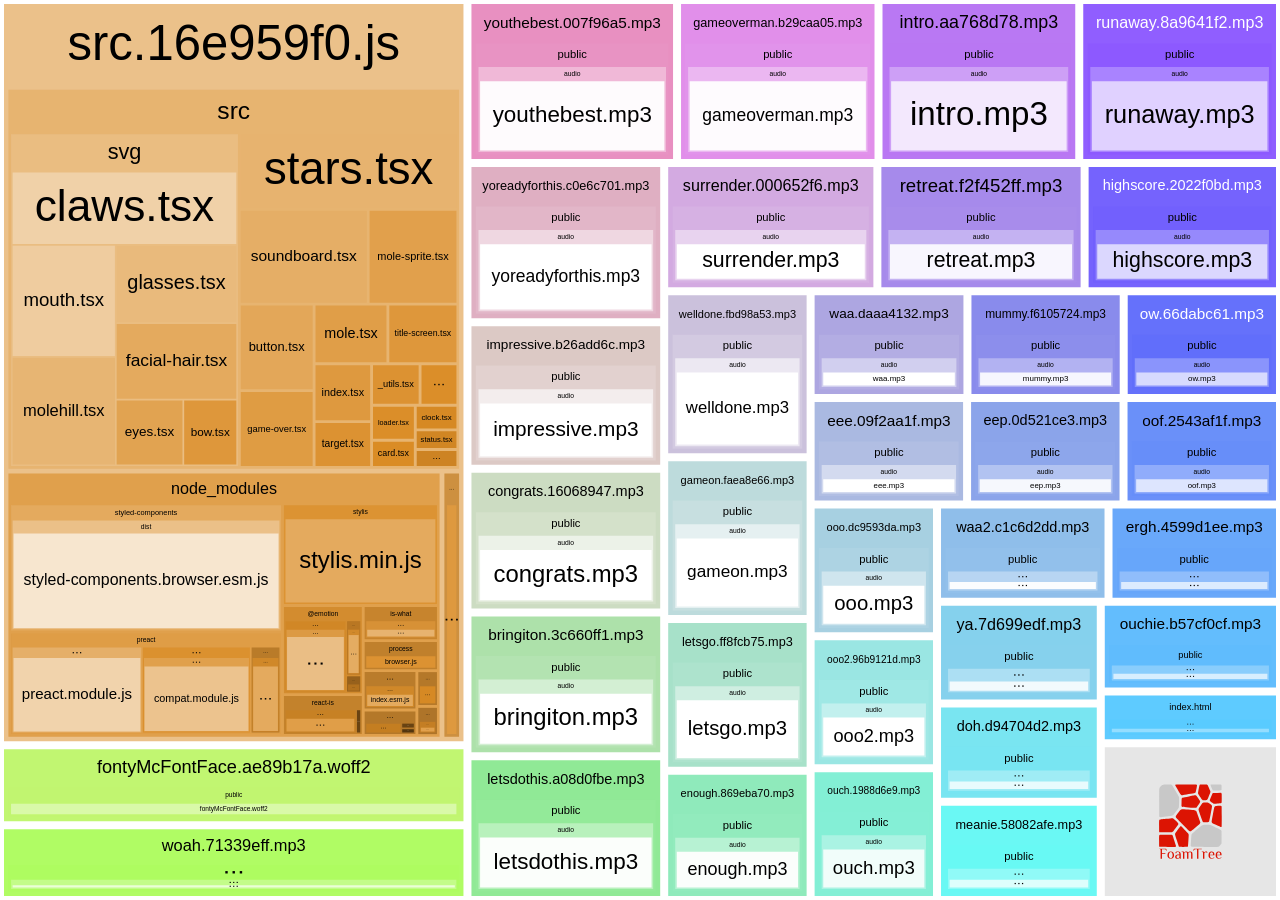
==== commit 1a66cedc: "dev dfd9805c51371da2ae4382a39a942183dfcccd1b" ====
--- a/report.html
+++ b/report.html
@@ -42,7 +42,7 @@
   margin-bottom: 10px;
 }</style>
       <script>
-        window.TREE_DATA = {"groups":[{"label":"index.html","path":"./dist/index.html","weight":5090,"formattedSize":"4.97 KB","formattedGzipSize":"2.37 KB","formattedTime":"8ms","isTooLarge":false,"groups":[{"label":"public","path":"./public","groups":[{"label":"index.html","path":"./public/index.html","weight":5090,"time":2,"formattedTime":"2ms","formattedSize":"4.97 KB","isTooLarge":false}],"weight":5090,"formattedTime":"2ms","formattedSize":"4.97 KB"}]},{"label":"src.3a4f6365.js","path":"./dist/src.3a4f6365.js","weight":191141,"formattedSize":"186.66 KB","formattedGzipSize":"68.35 KB","formattedTime":"307ms","isTooLarge":false,"groups":[{"label":"src","path":"./src","groups":[{"label":"index.tsx","path":"./src/index.tsx","weight":2497,"time":1,"formattedTime":"1ms","formattedSize":"2.44 KB","isTooLarge":false},{"label":"game-over.tsx","path":"./src/game-over.tsx","weight":4318,"time":14,"formattedTime":"14ms","formattedSize":"4.22 KB","isTooLarge":false},{"label":"button.tsx","path":"./src/button.tsx","weight":4855,"time":7,"formattedTime":"7ms","formattedSize":"4.74 KB","isTooLarge":false},{"label":"title-screen.tsx","path":"./src/title-screen.tsx","weight":3137,"time":15,"formattedTime":"15ms","formattedSize":"3.06 KB","isTooLarge":false},{"label":"stars.tsx","path":"./src/stars.tsx","weight":12540,"time":8,"formattedTime":"8ms","formattedSize":"12.25 KB","isTooLarge":false},{"label":"_utils.tsx","path":"./src/_utils.tsx","weight":1512,"time":15,"formattedTime":"15ms","formattedSize":"1.48 KB","isTooLarge":false},{"label":"mole-grid.tsx","path":"./src/mole-grid.tsx","weight":1178,"time":15,"formattedTime":"15ms","formattedSize":"1.15 KB","isTooLarge":false},{"label":"clock.tsx","path":"./src/clock.tsx","weight":785,"time":7,"formattedTime":"7ms","formattedSize":"785 B","isTooLarge":false},{"label":"mole.tsx","path":"./src/mole.tsx","weight":3244,"time":7,"formattedTime":"7ms","formattedSize":"3.17 KB","isTooLarge":false},{"label":"mole-sprite.tsx","path":"./src/mole-sprite.tsx","weight":6381,"time":2,"formattedTime":"2ms","formattedSize":"6.23 KB","isTooLarge":false},{"label":"card.tsx","path":"./src/card.tsx","weight":881,"time":1,"formattedTime":"1ms","formattedSize":"881 B","isTooLarge":false},{"label":"svg","path":"./src/svg","groups":[{"label":"bow.tsx","path":"./src/svg/bow.tsx","weight":3088,"time":1,"formattedTime":"1ms","formattedSize":"3.02 KB","isTooLarge":false},{"label":"claws.tsx","path":"./src/svg/claws.tsx","weight":14393,"time":1,"formattedTime":"1ms","formattedSize":"14.06 KB","isTooLarge":false},{"label":"eyes.tsx","path":"./src/svg/eyes.tsx","weight":3872,"time":1,"formattedTime":"1ms","formattedSize":"3.78 KB","isTooLarge":false},{"label":"facial-hair.tsx","path":"./src/svg/facial-hair.tsx","weight":8105,"time":1,"formattedTime":"1ms","formattedSize":"7.92 KB","isTooLarge":false},{"label":"glasses.tsx","path":"./src/svg/glasses.tsx","weight":8264,"time":1,"formattedTime":"1ms","formattedSize":"8.07 KB","isTooLarge":false},{"label":"mouth.tsx","path":"./src/svg/mouth.tsx","weight":10160,"time":1,"formattedTime":"1ms","formattedSize":"9.92 KB","isTooLarge":false},{"label":"molehill.tsx","path":"./src/svg/molehill.tsx","weight":9837,"time":3,"formattedTime":"3ms","formattedSize":"9.61 KB","isTooLarge":false}],"weight":57719,"formattedTime":"9ms","formattedSize":"56.37 KB"},{"label":"target.tsx","path":"./src/target.tsx","weight":1931,"time":8,"formattedTime":"8ms","formattedSize":"1.89 KB","isTooLarge":false},{"label":"scoreboard.tsx","path":"./src/scoreboard.tsx","weight":575,"time":8,"formattedTime":"8ms","formattedSize":"575 B","isTooLarge":false},{"label":"status.tsx","path":"./src/status.tsx","weight":588,"time":16,"formattedTime":"16ms","formattedSize":"588 B","isTooLarge":false},{"label":"soundboard.tsx","path":"./src/soundboard.tsx","weight":9164,"time":16,"formattedTime":"16ms","formattedSize":"8.95 KB","isTooLarge":false},{"label":"loader.tsx","path":"./src/loader.tsx","weight":1148,"time":15,"formattedTime":"15ms","formattedSize":"1.12 KB","isTooLarge":false}],"weight":112453,"formattedTime":"164ms","formattedSize":"109.82 KB"},{"label":"node_modules","path":"./node_modules","groups":[{"label":"preact","path":"./node_modules/preact","groups":[{"label":"dist","path":"./node_modules/preact/dist","groups":[{"label":"preact.module.js","path":"./node_modules/preact/dist/preact.module.js","weight":10394,"time":16,"formattedTime":"16ms","formattedSize":"10.15 KB","isTooLarge":false}],"weight":10394,"formattedTime":"16ms","formattedSize":"10.15 KB"},{"label":"hooks","path":"./node_modules/preact/hooks","groups":[{"label":"dist","path":"./node_modules/preact/hooks/dist","groups":[{"label":"hooks.module.js","path":"./node_modules/preact/hooks/dist/hooks.module.js","weight":2357,"time":14,"formattedTime":"14ms","formattedSize":"2.3 KB","isTooLarge":false}],"weight":2357,"formattedTime":"14ms","formattedSize":"2.3 KB"}],"weight":2357,"formattedTime":"14ms","formattedSize":"2.3 KB"},{"label":"compat","path":"./node_modules/preact/compat","groups":[{"label":"dist","path":"./node_modules/preact/compat/dist","groups":[{"label":"compat.module.js","path":"./node_modules/preact/compat/dist/compat.module.js","weight":8655,"time":8,"formattedTime":"8ms","formattedSize":"8.45 KB","isTooLarge":false}],"weight":8655,"formattedTime":"8ms","formattedSize":"8.45 KB"}],"weight":8655,"formattedTime":"8ms","formattedSize":"8.45 KB"}],"weight":21406,"formattedTime":"38ms","formattedSize":"20.9 KB"},{"label":"styled-components","path":"./node_modules/styled-components","groups":[{"label":"dist","path":"./node_modules/styled-components/dist","groups":[{"label":"styled-components.browser.esm.js","path":"./node_modules/styled-components/dist/styled-components.browser.esm.js","weight":26519,"time":19,"formattedTime":"19ms","formattedSize":"25.9 KB","isTooLarge":false}],"weight":26519,"formattedTime":"19ms","formattedSize":"25.9 KB"}],"weight":26519,"formattedTime":"19ms","formattedSize":"25.9 KB"},{"label":"stylis","path":"./node_modules/stylis","groups":[{"label":"stylis.min.js","path":"./node_modules/stylis/stylis.min.js","weight":12024,"time":4,"formattedTime":"4ms","formattedSize":"11.74 KB","isTooLarge":false}],"weight":12024,"formattedTime":"4ms","formattedSize":"11.74 KB"},{"label":"stylis-rule-sheet","path":"./node_modules/stylis-rule-sheet","groups":[{"label":"index.js","path":"./node_modules/stylis-rule-sheet/index.js","weight":583,"time":4,"formattedTime":"4ms","formattedSize":"583 B","isTooLarge":false}],"weight":583,"formattedTime":"4ms","formattedSize":"583 B"},{"label":"@emotion","path":"./node_modules/@emotion","groups":[{"label":"unitless","path":"./node_modules/@emotion/unitless","groups":[{"label":"dist","path":"./node_modules/@emotion/unitless/dist","groups":[{"label":"unitless.browser.esm.js","path":"./node_modules/@emotion/unitless/dist/unitless.browser.esm.js","weight":809,"time":4,"formattedTime":"4ms","formattedSize":"809 B","isTooLarge":false}],"weight":809,"formattedTime":"4ms","formattedSize":"809 B"}],"weight":809,"formattedTime":"4ms","formattedSize":"809 B"},{"label":"is-prop-valid","path":"./node_modules/@emotion/is-prop-valid","groups":[{"label":"dist","path":"./node_modules/@emotion/is-prop-valid/dist","groups":[{"label":"is-prop-valid.browser.esm.js","path":"./node_modules/@emotion/is-prop-valid/dist/is-prop-valid.browser.esm.js","weight":4391,"time":23,"formattedTime":"23ms","formattedSize":"4.29 KB","isTooLarge":false}],"weight":4391,"formattedTime":"23ms","formattedSize":"4.29 KB"}],"weight":4391,"formattedTime":"23ms","formattedSize":"4.29 KB"},{"label":"memoize","path":"./node_modules/@emotion/memoize","groups":[{"label":"dist","path":"./node_modules/@emotion/memoize/dist","groups":[{"label":"memoize.browser.esm.js","path":"./node_modules/@emotion/memoize/dist/memoize.browser.esm.js","weight":249,"time":0,"formattedTime":"0ms","formattedSize":"249 B","isTooLarge":false}],"weight":249,"formattedTime":"0ms","formattedSize":"249 B"}],"weight":249,"formattedTime":"0ms","formattedSize":"249 B"}],"weight":5449,"formattedTime":"27ms","formattedSize":"5.32 KB"},{"label":"react-is","path":"./node_modules/react-is","groups":[{"label":"index.js","path":"./node_modules/react-is/index.js","weight":163,"time":24,"formattedTime":"24ms","formattedSize":"163 B","isTooLarge":false},{"label":"cjs","path":"./node_modules/react-is/cjs","groups":[{"label":"react-is.production.min.js","path":"./node_modules/react-is/cjs/react-is.production.min.js","weight":2341,"time":1,"formattedTime":"1ms","formattedSize":"2.29 KB","isTooLarge":false}],"weight":2341,"formattedTime":"1ms","formattedSize":"2.29 KB"}],"weight":2504,"formattedTime":"25ms","formattedSize":"2.45 KB"},{"label":"memoize-one","path":"./node_modules/memoize-one","groups":[{"label":"dist","path":"./node_modules/memoize-one/dist","groups":[{"label":"memoize-one.esm.js","path":"./node_modules/memoize-one/dist/memoize-one.esm.js","weight":475,"time":24,"formattedTime":"24ms","formattedSize":"475 B","isTooLarge":false}],"weight":475,"formattedTime":"24ms","formattedSize":"475 B"}],"weight":475,"formattedTime":"24ms","formattedSize":"475 B"},{"label":"prop-types","path":"./node_modules/prop-types","groups":[{"label":"index.js","path":"./node_modules/prop-types/index.js","weight":148,"time":24,"formattedTime":"24ms","formattedSize":"148 B","isTooLarge":false},{"label":"factoryWithThrowingShims.js","path":"./node_modules/prop-types/factoryWithThrowingShims.js","weight":756,"time":0,"formattedTime":"0ms","formattedSize":"756 B","isTooLarge":false},{"label":"lib","path":"./node_modules/prop-types/lib","groups":[{"label":"ReactPropTypesSecret.js","path":"./node_modules/prop-types/lib/ReactPropTypesSecret.js","weight":133,"time":0,"formattedTime":"0ms","formattedSize":"133 B","isTooLarge":false}],"weight":133,"formattedTime":"0ms","formattedSize":"133 B"}],"weight":1037,"formattedTime":"24ms","formattedSize":"1.01 KB"},{"label":"merge-anything","path":"./node_modules/merge-anything","groups":[{"label":"dist","path":"./node_modules/merge-anything/dist","groups":[{"label":"index.esm.js","path":"./node_modules/merge-anything/dist/index.esm.js","weight":1599,"time":24,"formattedTime":"24ms","formattedSize":"1.56 KB","isTooLarge":false}],"weight":1599,"formattedTime":"24ms","formattedSize":"1.56 KB"}],"weight":1599,"formattedTime":"24ms","formattedSize":"1.56 KB"},{"label":"is-what","path":"./node_modules/is-what","groups":[{"label":"dist","path":"./node_modules/is-what/dist","groups":[{"label":"index.esm.js","path":"./node_modules/is-what/dist/index.esm.js","weight":1997,"time":1,"formattedTime":"1ms","formattedSize":"1.95 KB","isTooLarge":false}],"weight":1997,"formattedTime":"1ms","formattedSize":"1.95 KB"}],"weight":1997,"formattedTime":"1ms","formattedSize":"1.95 KB"},{"label":"process","path":"./node_modules/process","groups":[{"label":"browser.js","path":"./node_modules/process/browser.js","weight":1713,"time":23,"formattedTime":"23ms","formattedSize":"1.67 KB","isTooLarge":false}],"weight":1713,"formattedTime":"23ms","formattedSize":"1.67 KB"}],"weight":75306,"formattedTime":"213ms","formattedSize":"73.54 KB"},{"label":"public","path":"./public","groups":[{"label":"audio","path":"./public/audio","groups":[{"label":"intro.mp3","path":"./public/audio/intro.mp3","weight":104,"time":6,"formattedTime":"6ms","formattedSize":"104 B","isTooLarge":false},{"label":"eee.mp3","path":"./public/audio/eee.mp3","weight":102,"time":7,"formattedTime":"7ms","formattedSize":"102 B","isTooLarge":false},{"label":"eep.mp3","path":"./public/audio/eep.mp3","weight":102,"time":7,"formattedTime":"7ms","formattedSize":"102 B","isTooLarge":false},{"label":"ergh.mp3","path":"./public/audio/ergh.mp3","weight":103,"time":7,"formattedTime":"7ms","formattedSize":"103 B","isTooLarge":false},{"label":"mummy.mp3","path":"./public/audio/mummy.mp3","weight":104,"time":7,"formattedTime":"7ms","formattedSize":"104 B","isTooLarge":false},{"label":"oof.mp3","path":"./public/audio/oof.mp3","weight":102,"time":7,"formattedTime":"7ms","formattedSize":"102 B","isTooLarge":false},{"label":"ooo.mp3","path":"./public/audio/ooo.mp3","weight":102,"time":7,"formattedTime":"7ms","formattedSize":"102 B","isTooLarge":false},{"label":"ooo2.mp3","path":"./public/audio/ooo2.mp3","weight":103,"time":7,"formattedTime":"7ms","formattedSize":"103 B","isTooLarge":false},{"label":"ouch.mp3","path":"./public/audio/ouch.mp3","weight":103,"time":6,"formattedTime":"6ms","formattedSize":"103 B","isTooLarge":false},{"label":"ow.mp3","path":"./public/audio/ow.mp3","weight":101,"time":6,"formattedTime":"6ms","formattedSize":"101 B","isTooLarge":false},{"label":"waa.mp3","path":"./public/audio/waa.mp3","weight":102,"time":6,"formattedTime":"6ms","formattedSize":"102 B","isTooLarge":false},{"label":"waa2.mp3","path":"./public/audio/waa2.mp3","weight":103,"time":6,"formattedTime":"6ms","formattedSize":"103 B","isTooLarge":false},{"label":"ya.mp3","path":"./public/audio/ya.mp3","weight":101,"time":6,"formattedTime":"6ms","formattedSize":"101 B","isTooLarge":false},{"label":"doh.mp3","path":"./public/audio/doh.mp3","weight":102,"time":6,"formattedTime":"6ms","formattedSize":"102 B","isTooLarge":false},{"label":"meanie.mp3","path":"./public/audio/meanie.mp3","weight":105,"time":6,"formattedTime":"6ms","formattedSize":"105 B","isTooLarge":false},{"label":"ouchie.mp3","path":"./public/audio/ouchie.mp3","weight":105,"time":6,"formattedTime":"6ms","formattedSize":"105 B","isTooLarge":false},{"label":"enough.mp3","path":"./public/audio/enough.mp3","weight":105,"time":6,"formattedTime":"6ms","formattedSize":"105 B","isTooLarge":false},{"label":"gameoverman.mp3","path":"./public/audio/gameoverman.mp3","weight":110,"time":6,"formattedTime":"6ms","formattedSize":"110 B","isTooLarge":false},{"label":"retreat.mp3","path":"./public/audio/retreat.mp3","weight":106,"time":6,"formattedTime":"6ms","formattedSize":"106 B","isTooLarge":false},{"label":"runaway.mp3","path":"./public/audio/runaway.mp3","weight":106,"time":6,"formattedTime":"6ms","formattedSize":"106 B","isTooLarge":false},{"label":"surrender.mp3","path":"./public/audio/surrender.mp3","weight":108,"time":6,"formattedTime":"6ms","formattedSize":"108 B","isTooLarge":false},{"label":"congrats.mp3","path":"./public/audio/congrats.mp3","weight":107,"time":6,"formattedTime":"6ms","formattedSize":"107 B","isTooLarge":false},{"label":"highscore.mp3","path":"./public/audio/highscore.mp3","weight":108,"time":5,"formattedTime":"5ms","formattedSize":"108 B","isTooLarge":false},{"label":"impressive.mp3","path":"./public/audio/impressive.mp3","weight":109,"time":5,"formattedTime":"5ms","formattedSize":"109 B","isTooLarge":false},{"label":"welldone.mp3","path":"./public/audio/welldone.mp3","weight":107,"time":5,"formattedTime":"5ms","formattedSize":"107 B","isTooLarge":false},{"label":"woah.mp3","path":"./public/audio/woah.mp3","weight":103,"time":5,"formattedTime":"5ms","formattedSize":"103 B","isTooLarge":false},{"label":"youthebest.mp3","path":"./public/audio/youthebest.mp3","weight":109,"time":5,"formattedTime":"5ms","formattedSize":"109 B","isTooLarge":false},{"label":"bringiton.mp3","path":"./public/audio/bringiton.mp3","weight":108,"time":5,"formattedTime":"5ms","formattedSize":"108 B","isTooLarge":false},{"label":"gameon.mp3","path":"./public/audio/gameon.mp3","weight":105,"time":5,"formattedTime":"5ms","formattedSize":"105 B","isTooLarge":false},{"label":"letsdothis.mp3","path":"./public/audio/letsdothis.mp3","weight":109,"time":5,"formattedTime":"5ms","formattedSize":"109 B","isTooLarge":false},{"label":"letsgo.mp3","path":"./public/audio/letsgo.mp3","weight":105,"time":5,"formattedTime":"5ms","formattedSize":"105 B","isTooLarge":false},{"label":"yoreadyforthis.mp3","path":"./public/audio/yoreadyforthis.mp3","weight":113,"time":5,"formattedTime":"5ms","formattedSize":"113 B","isTooLarge":false}],"weight":3362,"formattedTime":"189ms","formattedSize":"3.28 KB"}],"weight":3362,"formattedTime":"189ms","formattedSize":"3.28 KB"}]},{"label":"intro.aa768d78.mp3","path":"./dist/intro.aa768d78.mp3","weight":17974,"formattedSize":"17.55 KB","formattedGzipSize":"11.53 KB","formattedTime":"25ms","isTooLarge":false,"groups":[{"label":"public","path":"./public","groups":[{"label":"audio","path":"./public/audio","groups":[{"label":"intro.mp3","path":"./public/audio/intro.mp3","weight":104,"time":6,"formattedTime":"6ms","formattedSize":"104 B","isTooLarge":false}],"weight":104,"formattedTime":"6ms","formattedSize":"104 B"}],"weight":104,"formattedTime":"6ms","formattedSize":"104 B"}]},{"label":"eee.09f2aa1f.mp3","path":"./dist/eee.09f2aa1f.mp3","weight":9152,"formattedSize":"8.94 KB","formattedGzipSize":"4.71 KB","formattedTime":"25ms","isTooLarge":false,"groups":[{"label":"public","path":"./public","groups":[{"label":"audio","path":"./public/audio","groups":[{"label":"eee.mp3","path":"./public/audio/eee.mp3","weight":102,"time":7,"formattedTime":"7ms","formattedSize":"102 B","isTooLarge":false}],"weight":102,"formattedTime":"7ms","formattedSize":"102 B"}],"weight":102,"formattedTime":"7ms","formattedSize":"102 B"}]},{"label":"eep.0d521ce3.mp3","path":"./dist/eep.0d521ce3.mp3","weight":9152,"formattedSize":"8.94 KB","formattedGzipSize":"4.64 KB","formattedTime":"25ms","isTooLarge":false,"groups":[{"label":"public","path":"./public","groups":[{"label":"audio","path":"./public/audio","groups":[{"label":"eep.mp3","path":"./public/audio/eep.mp3","weight":102,"time":7,"formattedTime":"7ms","formattedSize":"102 B","isTooLarge":false}],"weight":102,"formattedTime":"7ms","formattedSize":"102 B"}],"weight":102,"formattedTime":"7ms","formattedSize":"102 B"}]},{"label":"ergh.4599d1ee.mp3","path":"./dist/ergh.4599d1ee.mp3","weight":9150,"formattedSize":"8.94 KB","formattedGzipSize":"4.72 KB","formattedTime":"25ms","isTooLarge":false,"groups":[{"label":"public","path":"./public","groups":[{"label":"audio","path":"./public/audio","groups":[{"label":"ergh.mp3","path":"./public/audio/ergh.mp3","weight":103,"time":7,"formattedTime":"7ms","formattedSize":"103 B","isTooLarge":false}],"weight":103,"formattedTime":"7ms","formattedSize":"103 B"}],"weight":103,"formattedTime":"7ms","formattedSize":"103 B"}]},{"label":"mummy.f6105724.mp3","path":"./dist/mummy.f6105724.mp3","weight":9164,"formattedSize":"8.95 KB","formattedGzipSize":"4.81 KB","formattedTime":"25ms","isTooLarge":false,"groups":[{"label":"public","path":"./public","groups":[{"label":"audio","path":"./public/audio","groups":[{"label":"mummy.mp3","path":"./public/audio/mummy.mp3","weight":104,"time":7,"formattedTime":"7ms","formattedSize":"104 B","isTooLarge":false}],"weight":104,"formattedTime":"7ms","formattedSize":"104 B"}],"weight":104,"formattedTime":"7ms","formattedSize":"104 B"}]},{"label":"oof.2543af1f.mp3","path":"./dist/oof.2543af1f.mp3","weight":9152,"formattedSize":"8.94 KB","formattedGzipSize":"4.53 KB","formattedTime":"25ms","isTooLarge":false,"groups":[{"label":"public","path":"./public","groups":[{"label":"audio","path":"./public/audio","groups":[{"label":"oof.mp3","path":"./public/audio/oof.mp3","weight":102,"time":7,"formattedTime":"7ms","formattedSize":"102 B","isTooLarge":false}],"weight":102,"formattedTime":"7ms","formattedSize":"102 B"}],"weight":102,"formattedTime":"7ms","formattedSize":"102 B"}]},{"label":"ooo.dc9593da.mp3","path":"./dist/ooo.dc9593da.mp3","weight":9152,"formattedSize":"8.94 KB","formattedGzipSize":"4.74 KB","formattedTime":"25ms","isTooLarge":false,"groups":[{"label":"public","path":"./public","groups":[{"label":"audio","path":"./public/audio","groups":[{"label":"ooo.mp3","path":"./public/audio/ooo.mp3","weight":102,"time":7,"formattedTime":"7ms","formattedSize":"102 B","isTooLarge":false}],"weight":102,"formattedTime":"7ms","formattedSize":"102 B"}],"weight":102,"formattedTime":"7ms","formattedSize":"102 B"}]},{"label":"ooo2.96b9121d.mp3","path":"./dist/ooo2.96b9121d.mp3","weight":9152,"formattedSize":"8.94 KB","formattedGzipSize":"4.41 KB","formattedTime":"26ms","isTooLarge":false,"groups":[{"label":"public","path":"./public","groups":[{"label":"audio","path":"./public/audio","groups":[{"label":"ooo2.mp3","path":"./public/audio/ooo2.mp3","weight":103,"time":7,"formattedTime":"7ms","formattedSize":"103 B","isTooLarge":false}],"weight":103,"formattedTime":"7ms","formattedSize":"103 B"}],"weight":103,"formattedTime":"7ms","formattedSize":"103 B"}]},{"label":"ouch.1988d6e9.mp3","path":"./dist/ouch.1988d6e9.mp3","weight":9152,"formattedSize":"8.94 KB","formattedGzipSize":"4.96 KB","formattedTime":"25ms","isTooLarge":false,"groups":[{"label":"public","path":"./public","groups":[{"label":"audio","path":"./public/audio","groups":[{"label":"ouch.mp3","path":"./public/audio/ouch.mp3","weight":103,"time":6,"formattedTime":"6ms","formattedSize":"103 B","isTooLarge":false}],"weight":103,"formattedTime":"6ms","formattedSize":"103 B"}],"weight":103,"formattedTime":"6ms","formattedSize":"103 B"}]},{"label":"ow.66dabc61.mp3","path":"./dist/ow.66dabc61.mp3","weight":9164,"formattedSize":"8.95 KB","formattedGzipSize":"4.81 KB","formattedTime":"25ms","isTooLarge":false,"groups":[{"label":"public","path":"./public","groups":[{"label":"audio","path":"./public/audio","groups":[{"label":"ow.mp3","path":"./public/audio/ow.mp3","weight":101,"time":6,"formattedTime":"6ms","formattedSize":"101 B","isTooLarge":false}],"weight":101,"formattedTime":"6ms","formattedSize":"101 B"}],"weight":101,"formattedTime":"6ms","formattedSize":"101 B"}]},{"label":"waa.daaa4132.mp3","path":"./dist/waa.daaa4132.mp3","weight":9196,"formattedSize":"8.98 KB","formattedGzipSize":"4.96 KB","formattedTime":"25ms","isTooLarge":false,"groups":[{"label":"public","path":"./public","groups":[{"label":"audio","path":"./public/audio","groups":[{"label":"waa.mp3","path":"./public/audio/waa.mp3","weight":102,"time":6,"formattedTime":"6ms","formattedSize":"102 B","isTooLarge":false}],"weight":102,"formattedTime":"6ms","formattedSize":"102 B"}],"weight":102,"formattedTime":"6ms","formattedSize":"102 B"}]},{"label":"waa2.c1c6d2dd.mp3","path":"./dist/waa2.c1c6d2dd.mp3","weight":9152,"formattedSize":"8.94 KB","formattedGzipSize":"4.62 KB","formattedTime":"25ms","isTooLarge":false,"groups":[{"label":"public","path":"./public","groups":[{"label":"audio","path":"./public/audio","groups":[{"label":"waa2.mp3","path":"./public/audio/waa2.mp3","weight":103,"time":6,"formattedTime":"6ms","formattedSize":"103 B","isTooLarge":false}],"weight":103,"formattedTime":"6ms","formattedSize":"103 B"}],"weight":103,"formattedTime":"6ms","formattedSize":"103 B"}]},{"label":"ya.7d699edf.mp3","path":"./dist/ya.7d699edf.mp3","weight":9150,"formattedSize":"8.94 KB","formattedGzipSize":"4.5 KB","formattedTime":"25ms","isTooLarge":false,"groups":[{"label":"public","path":"./public","groups":[{"label":"audio","path":"./public/audio","groups":[{"label":"ya.mp3","path":"./public/audio/ya.mp3","weight":101,"time":6,"formattedTime":"6ms","formattedSize":"101 B","isTooLarge":false}],"weight":101,"formattedTime":"6ms","formattedSize":"101 B"}],"weight":101,"formattedTime":"6ms","formattedSize":"101 B"}]},{"label":"doh.d94704d2.mp3","path":"./dist/doh.d94704d2.mp3","weight":8843,"formattedSize":"8.64 KB","formattedGzipSize":"4.58 KB","formattedTime":"25ms","isTooLarge":false,"groups":[{"label":"public","path":"./public","groups":[{"label":"audio","path":"./public/audio","groups":[{"label":"doh.mp3","path":"./public/audio/doh.mp3","weight":102,"time":6,"formattedTime":"6ms","formattedSize":"102 B","isTooLarge":false}],"weight":102,"formattedTime":"6ms","formattedSize":"102 B"}],"weight":102,"formattedTime":"6ms","formattedSize":"102 B"}]},{"label":"meanie.58082afe.mp3","path":"./dist/meanie.58082afe.mp3","weight":8843,"formattedSize":"8.64 KB","formattedGzipSize":"4.66 KB","formattedTime":"25ms","isTooLarge":false,"groups":[{"label":"public","path":"./public","groups":[{"label":"audio","path":"./public/audio","groups":[{"label":"meanie.mp3","path":"./public/audio/meanie.mp3","weight":105,"time":6,"formattedTime":"6ms","formattedSize":"105 B","isTooLarge":false}],"weight":105,"formattedTime":"6ms","formattedSize":"105 B"}],"weight":105,"formattedTime":"6ms","formattedSize":"105 B"}]},{"label":"ouchie.b57cf0cf.mp3","path":"./dist/ouchie.b57cf0cf.mp3","weight":8843,"formattedSize":"8.64 KB","formattedGzipSize":"4.79 KB","formattedTime":"25ms","isTooLarge":false,"groups":[{"label":"public","path":"./public","groups":[{"label":"audio","path":"./public/audio","groups":[{"label":"ouchie.mp3","path":"./public/audio/ouchie.mp3","weight":105,"time":6,"formattedTime":"6ms","formattedSize":"105 B","isTooLarge":false}],"weight":105,"formattedTime":"6ms","formattedSize":"105 B"}],"weight":105,"formattedTime":"6ms","formattedSize":"105 B"}]},{"label":"enough.869eba70.mp3","path":"./dist/enough.869eba70.mp3","weight":10404,"formattedSize":"10.16 KB","formattedGzipSize":"6 KB","formattedTime":"25ms","isTooLarge":false,"groups":[{"label":"public","path":"./public","groups":[{"label":"audio","path":"./public/audio","groups":[{"label":"enough.mp3","path":"./public/audio/enough.mp3","weight":105,"time":6,"formattedTime":"6ms","formattedSize":"105 B","isTooLarge":false}],"weight":105,"formattedTime":"6ms","formattedSize":"105 B"}],"weight":105,"formattedTime":"6ms","formattedSize":"105 B"}]},{"label":"gameoverman.b29caa05.mp3","path":"./dist/gameoverman.b29caa05.mp3","weight":18038,"formattedSize":"17.62 KB","formattedGzipSize":"11.76 KB","formattedTime":"25ms","isTooLarge":false,"groups":[{"label":"public","path":"./public","groups":[{"label":"audio","path":"./public/audio","groups":[{"label":"gameoverman.mp3","path":"./public/audio/gameoverman.mp3","weight":110,"time":6,"formattedTime":"6ms","formattedSize":"110 B","isTooLarge":false}],"weight":110,"formattedTime":"6ms","formattedSize":"110 B"}],"weight":110,"formattedTime":"6ms","formattedSize":"110 B"}]},{"label":"retreat.f2f452ff.mp3","path":"./dist/retreat.f2f452ff.mp3","weight":14597,"formattedSize":"14.25 KB","formattedGzipSize":"8.75 KB","formattedTime":"25ms","isTooLarge":false,"groups":[{"label":"public","path":"./public","groups":[{"label":"audio","path":"./public/audio","groups":[{"label":"retreat.mp3","path":"./public/audio/retreat.mp3","weight":106,"time":6,"formattedTime":"6ms","formattedSize":"106 B","isTooLarge":false}],"weight":106,"formattedTime":"6ms","formattedSize":"106 B"}],"weight":106,"formattedTime":"6ms","formattedSize":"106 B"}]},{"label":"runaway.8a9641f2.mp3","path":"./dist/runaway.8a9641f2.mp3","weight":17974,"formattedSize":"17.55 KB","formattedGzipSize":"10.8 KB","formattedTime":"25ms","isTooLarge":false,"groups":[{"label":"public","path":"./public","groups":[{"label":"audio","path":"./public/audio","groups":[{"label":"runaway.mp3","path":"./public/audio/runaway.mp3","weight":106,"time":6,"formattedTime":"6ms","formattedSize":"106 B","isTooLarge":false}],"weight":106,"formattedTime":"6ms","formattedSize":"106 B"}],"weight":106,"formattedTime":"6ms","formattedSize":"106 B"}]},{"label":"surrender.000652f6.mp3","path":"./dist/surrender.000652f6.mp3","weight":15015,"formattedSize":"14.66 KB","formattedGzipSize":"8.21 KB","formattedTime":"25ms","isTooLarge":false,"groups":[{"label":"public","path":"./public","groups":[{"label":"audio","path":"./public/audio","groups":[{"label":"surrender.mp3","path":"./public/audio/surrender.mp3","weight":108,"time":6,"formattedTime":"6ms","formattedSize":"108 B","isTooLarge":false}],"weight":108,"formattedTime":"6ms","formattedSize":"108 B"}],"weight":108,"formattedTime":"6ms","formattedSize":"108 B"}]},{"label":"congrats.16068947.mp3","path":"./dist/congrats.16068947.mp3","weight":15531,"formattedSize":"15.17 KB","formattedGzipSize":"9.86 KB","formattedTime":"25ms","isTooLarge":false,"groups":[{"label":"public","path":"./public","groups":[{"label":"audio","path":"./public/audio","groups":[{"label":"congrats.mp3","path":"./public/audio/congrats.mp3","weight":107,"time":6,"formattedTime":"6ms","formattedSize":"107 B","isTooLarge":false}],"weight":107,"formattedTime":"6ms","formattedSize":"107 B"}],"weight":107,"formattedTime":"6ms","formattedSize":"107 B"}]},{"label":"highscore.2022f0bd.mp3","path":"./dist/highscore.2022f0bd.mp3","weight":13761,"formattedSize":"13.44 KB","formattedGzipSize":"7.97 KB","formattedTime":"24ms","isTooLarge":false,"groups":[{"label":"public","path":"./public","groups":[{"label":"audio","path":"./public/audio","groups":[{"label":"highscore.mp3","path":"./public/audio/highscore.mp3","weight":108,"time":5,"formattedTime":"5ms","formattedSize":"108 B","isTooLarge":false}],"weight":108,"formattedTime":"5ms","formattedSize":"108 B"}],"weight":108,"formattedTime":"5ms","formattedSize":"108 B"}]},{"label":"impressive.b26add6c.mp3","path":"./dist/impressive.b26add6c.mp3","weight":15838,"formattedSize":"15.47 KB","formattedGzipSize":"9.97 KB","formattedTime":"24ms","isTooLarge":false,"groups":[{"label":"public","path":"./public","groups":[{"label":"audio","path":"./public/audio","groups":[{"label":"impressive.mp3","path":"./public/audio/impressive.mp3","weight":109,"time":5,"formattedTime":"5ms","formattedSize":"109 B","isTooLarge":false}],"weight":109,"formattedTime":"5ms","formattedSize":"109 B"}],"weight":109,"formattedTime":"5ms","formattedSize":"109 B"}]},{"label":"welldone.fbd98a53.mp3","path":"./dist/welldone.fbd98a53.mp3","weight":13344,"formattedSize":"13.03 KB","formattedGzipSize":"6.49 KB","formattedTime":"24ms","isTooLarge":false,"groups":[{"label":"public","path":"./public","groups":[{"label":"audio","path":"./public/audio","groups":[{"label":"welldone.mp3","path":"./public/audio/welldone.mp3","weight":107,"time":5,"formattedTime":"5ms","formattedSize":"107 B","isTooLarge":false}],"weight":107,"formattedTime":"5ms","formattedSize":"107 B"}],"weight":107,"formattedTime":"5ms","formattedSize":"107 B"}]},{"label":"woah.71339eff.mp3","path":"./dist/woah.71339eff.mp3","weight":19183,"formattedSize":"18.73 KB","formattedGzipSize":"12.8 KB","formattedTime":"24ms","isTooLarge":false,"groups":[{"label":"public","path":"./public","groups":[{"label":"audio","path":"./public/audio","groups":[{"label":"woah.mp3","path":"./public/audio/woah.mp3","weight":103,"time":5,"formattedTime":"5ms","formattedSize":"103 B","isTooLarge":false}],"weight":103,"formattedTime":"5ms","formattedSize":"103 B"}],"weight":103,"formattedTime":"5ms","formattedSize":"103 B"}]},{"label":"youthebest.007f96a5.mp3","path":"./dist/youthebest.007f96a5.mp3","weight":18765,"formattedSize":"18.33 KB","formattedGzipSize":"12.04 KB","formattedTime":"24ms","isTooLarge":false,"groups":[{"label":"public","path":"./public","groups":[{"label":"audio","path":"./public/audio","groups":[{"label":"youthebest.mp3","path":"./public/audio/youthebest.mp3","weight":109,"time":5,"formattedTime":"5ms","formattedSize":"109 B","isTooLarge":false}],"weight":109,"formattedTime":"5ms","formattedSize":"109 B"}],"weight":109,"formattedTime":"5ms","formattedSize":"109 B"}]},{"label":"bringiton.3c660ff1.mp3","path":"./dist/bringiton.3c660ff1.mp3","weight":15531,"formattedSize":"15.17 KB","formattedGzipSize":"9.75 KB","formattedTime":"24ms","isTooLarge":false,"groups":[{"label":"public","path":"./public","groups":[{"label":"audio","path":"./public/audio","groups":[{"label":"bringiton.mp3","path":"./public/audio/bringiton.mp3","weight":108,"time":5,"formattedTime":"5ms","formattedSize":"108 B","isTooLarge":false}],"weight":108,"formattedTime":"5ms","formattedSize":"108 B"}],"weight":108,"formattedTime":"5ms","formattedSize":"108 B"}]},{"label":"gameon.faea8e66.mp3","path":"./dist/gameon.faea8e66.mp3","weight":13023,"formattedSize":"12.72 KB","formattedGzipSize":"7.83 KB","formattedTime":"24ms","isTooLarge":false,"groups":[{"label":"public","path":"./public","groups":[{"label":"audio","path":"./public/audio","groups":[{"label":"gameon.mp3","path":"./public/audio/gameon.mp3","weight":105,"time":5,"formattedTime":"5ms","formattedSize":"105 B","isTooLarge":false}],"weight":105,"formattedTime":"5ms","formattedSize":"105 B"}],"weight":105,"formattedTime":"5ms","formattedSize":"105 B"}]},{"label":"letsdothis.a08d0fbe.mp3","path":"./dist/letsdothis.a08d0fbe.mp3","weight":15531,"formattedSize":"15.17 KB","formattedGzipSize":"9.75 KB","formattedTime":"24ms","isTooLarge":false,"groups":[{"label":"public","path":"./public","groups":[{"label":"audio","path":"./public/audio","groups":[{"label":"letsdothis.mp3","path":"./public/audio/letsdothis.mp3","weight":109,"time":5,"formattedTime":"5ms","formattedSize":"109 B","isTooLarge":false}],"weight":109,"formattedTime":"5ms","formattedSize":"109 B"}],"weight":109,"formattedTime":"5ms","formattedSize":"109 B"}]},{"label":"letsgo.ff8fcb75.mp3","path":"./dist/letsgo.ff8fcb75.mp3","weight":12187,"formattedSize":"11.9 KB","formattedGzipSize":"7.24 KB","formattedTime":"24ms","isTooLarge":false,"groups":[{"label":"public","path":"./public","groups":[{"label":"audio","path":"./public/audio","groups":[{"label":"letsgo.mp3","path":"./public/audio/letsgo.mp3","weight":105,"time":5,"formattedTime":"5ms","formattedSize":"105 B","isTooLarge":false}],"weight":105,"formattedTime":"5ms","formattedSize":"105 B"}],"weight":105,"formattedTime":"5ms","formattedSize":"105 B"}]},{"label":"yoreadyforthis.c0e6c701.mp3","path":"./dist/yoreadyforthis.c0e6c701.mp3","weight":17203,"formattedSize":"16.8 KB","formattedGzipSize":"10.95 KB","formattedTime":"24ms","isTooLarge":false,"groups":[{"label":"public","path":"./public","groups":[{"label":"audio","path":"./public/audio","groups":[{"label":"yoreadyforthis.mp3","path":"./public/audio/yoreadyforthis.mp3","weight":113,"time":5,"formattedTime":"5ms","formattedSize":"113 B","isTooLarge":false}],"weight":113,"formattedTime":"5ms","formattedSize":"113 B"}],"weight":113,"formattedTime":"5ms","formattedSize":"113 B"}]},{"label":"fontyMcFontFace.ae89b17a.woff2","path":"./dist/fontyMcFontFace.ae89b17a.woff2","weight":20580,"formattedSize":"20.1 KB","formattedGzipSize":"16.17 KB","formattedTime":"20ms","isTooLarge":false,"groups":[{"label":"public","path":"./public","groups":[{"label":"fontyMcFontFace.woff2","path":"./public/fontyMcFontFace.woff2","weight":20580,"time":1,"formattedTime":"1ms","formattedSize":"20.1 KB","isTooLarge":false}],"weight":20580,"formattedTime":"1ms","formattedSize":"20.1 KB"}]}]};
+        window.TREE_DATA = {"groups":[{"label":"index.html","path":"./dist/index.html","weight":5090,"formattedSize":"4.97 KB","formattedGzipSize":"2.37 KB","formattedTime":"1.22s","isTooLarge":false,"groups":[{"label":"public","path":"./public","groups":[{"label":"index.html","path":"./public/index.html","weight":5090,"time":1209,"formattedTime":"1.21s","formattedSize":"4.97 KB","isTooLarge":false}],"weight":5090,"formattedTime":"1.21s","formattedSize":"4.97 KB"}]},{"label":"src.16e959f0.js","path":"./dist/src.16e959f0.js","weight":191312,"formattedSize":"186.83 KB","formattedGzipSize":"68.41 KB","formattedTime":"4.41s","isTooLarge":false,"groups":[{"label":"src","path":"./src","groups":[{"label":"index.tsx","path":"./src/index.tsx","weight":2497,"time":488,"formattedTime":"488ms","formattedSize":"2.44 KB","isTooLarge":false},{"label":"game-over.tsx","path":"./src/game-over.tsx","weight":4318,"time":967,"formattedTime":"967ms","formattedSize":"4.22 KB","isTooLarge":false},{"label":"button.tsx","path":"./src/button.tsx","weight":4855,"time":1279,"formattedTime":"1.28s","formattedSize":"4.74 KB","isTooLarge":false},{"label":"title-screen.tsx","path":"./src/title-screen.tsx","weight":3137,"time":1512,"formattedTime":"1.51s","formattedSize":"3.06 KB","isTooLarge":false},{"label":"stars.tsx","path":"./src/stars.tsx","weight":12540,"time":757,"formattedTime":"757ms","formattedSize":"12.25 KB","isTooLarge":false},{"label":"_utils.tsx","path":"./src/_utils.tsx","weight":1512,"time":1469,"formattedTime":"1.47s","formattedSize":"1.48 KB","isTooLarge":false},{"label":"mole-grid.tsx","path":"./src/mole-grid.tsx","weight":1178,"time":1537,"formattedTime":"1.54s","formattedSize":"1.15 KB","isTooLarge":false},{"label":"clock.tsx","path":"./src/clock.tsx","weight":785,"time":709,"formattedTime":"709ms","formattedSize":"785 B","isTooLarge":false},{"label":"mole.tsx","path":"./src/mole.tsx","weight":3310,"time":663,"formattedTime":"663ms","formattedSize":"3.23 KB","isTooLarge":false},{"label":"mole-sprite.tsx","path":"./src/mole-sprite.tsx","weight":6381,"time":856,"formattedTime":"856ms","formattedSize":"6.23 KB","isTooLarge":false},{"label":"card.tsx","path":"./src/card.tsx","weight":894,"time":577,"formattedTime":"577ms","formattedSize":"894 B","isTooLarge":false},{"label":"svg","path":"./src/svg","groups":[{"label":"bow.tsx","path":"./src/svg/bow.tsx","weight":3088,"time":134,"formattedTime":"134ms","formattedSize":"3.02 KB","isTooLarge":false},{"label":"claws.tsx","path":"./src/svg/claws.tsx","weight":14393,"time":66,"formattedTime":"66ms","formattedSize":"14.06 KB","isTooLarge":false},{"label":"eyes.tsx","path":"./src/svg/eyes.tsx","weight":3872,"time":161,"formattedTime":"161ms","formattedSize":"3.78 KB","isTooLarge":false},{"label":"facial-hair.tsx","path":"./src/svg/facial-hair.tsx","weight":8105,"time":177,"formattedTime":"177ms","formattedSize":"7.92 KB","isTooLarge":false},{"label":"glasses.tsx","path":"./src/svg/glasses.tsx","weight":8264,"time":170,"formattedTime":"170ms","formattedSize":"8.07 KB","isTooLarge":false},{"label":"mouth.tsx","path":"./src/svg/mouth.tsx","weight":10160,"time":188,"formattedTime":"188ms","formattedSize":"9.92 KB","isTooLarge":false},{"label":"molehill.tsx","path":"./src/svg/molehill.tsx","weight":9837,"time":471,"formattedTime":"471ms","formattedSize":"9.61 KB","isTooLarge":false}],"weight":57719,"formattedTime":"1.37s","formattedSize":"56.37 KB"},{"label":"target.tsx","path":"./src/target.tsx","weight":1982,"time":447,"formattedTime":"447ms","formattedSize":"1.94 KB","isTooLarge":false},{"label":"scoreboard.tsx","path":"./src/scoreboard.tsx","weight":575,"time":718,"formattedTime":"718ms","formattedSize":"575 B","isTooLarge":false},{"label":"status.tsx","path":"./src/status.tsx","weight":629,"time":753,"formattedTime":"753ms","formattedSize":"629 B","isTooLarge":false},{"label":"soundboard.tsx","path":"./src/soundboard.tsx","weight":9164,"time":836,"formattedTime":"836ms","formattedSize":"8.95 KB","isTooLarge":false},{"label":"loader.tsx","path":"./src/loader.tsx","weight":1148,"time":850,"formattedTime":"850ms","formattedSize":"1.12 KB","isTooLarge":false}],"weight":112624,"formattedTime":"15.79s","formattedSize":"109.98 KB"},{"label":"node_modules","path":"./node_modules","groups":[{"label":"preact","path":"./node_modules/preact","groups":[{"label":"dist","path":"./node_modules/preact/dist","groups":[{"label":"preact.module.js","path":"./node_modules/preact/dist/preact.module.js","weight":10394,"time":2439,"formattedTime":"2.44s","formattedSize":"10.15 KB","isTooLarge":false}],"weight":10394,"formattedTime":"2.44s","formattedSize":"10.15 KB"},{"label":"hooks","path":"./node_modules/preact/hooks","groups":[{"label":"dist","path":"./node_modules/preact/hooks/dist","groups":[{"label":"hooks.module.js","path":"./node_modules/preact/hooks/dist/hooks.module.js","weight":2357,"time":696,"formattedTime":"696ms","formattedSize":"2.3 KB","isTooLarge":false}],"weight":2357,"formattedTime":"696ms","formattedSize":"2.3 KB"}],"weight":2357,"formattedTime":"696ms","formattedSize":"2.3 KB"},{"label":"compat","path":"./node_modules/preact/compat","groups":[{"label":"dist","path":"./node_modules/preact/compat/dist","groups":[{"label":"compat.module.js","path":"./node_modules/preact/compat/dist/compat.module.js","weight":8655,"time":784,"formattedTime":"784ms","formattedSize":"8.45 KB","isTooLarge":false}],"weight":8655,"formattedTime":"784ms","formattedSize":"8.45 KB"}],"weight":8655,"formattedTime":"784ms","formattedSize":"8.45 KB"}],"weight":21406,"formattedTime":"3.92s","formattedSize":"20.9 KB"},{"label":"styled-components","path":"./node_modules/styled-components","groups":[{"label":"dist","path":"./node_modules/styled-components/dist","groups":[{"label":"styled-components.browser.esm.js","path":"./node_modules/styled-components/dist/styled-components.browser.esm.js","weight":26519,"time":2132,"formattedTime":"2.13s","formattedSize":"25.9 KB","isTooLarge":false}],"weight":26519,"formattedTime":"2.13s","formattedSize":"25.9 KB"}],"weight":26519,"formattedTime":"2.13s","formattedSize":"25.9 KB"},{"label":"stylis","path":"./node_modules/stylis","groups":[{"label":"stylis.min.js","path":"./node_modules/stylis/stylis.min.js","weight":12024,"time":1119,"formattedTime":"1.12s","formattedSize":"11.74 KB","isTooLarge":false}],"weight":12024,"formattedTime":"1.12s","formattedSize":"11.74 KB"},{"label":"stylis-rule-sheet","path":"./node_modules/stylis-rule-sheet","groups":[{"label":"index.js","path":"./node_modules/stylis-rule-sheet/index.js","weight":583,"time":223,"formattedTime":"223ms","formattedSize":"583 B","isTooLarge":false}],"weight":583,"formattedTime":"223ms","formattedSize":"583 B"},{"label":"@emotion","path":"./node_modules/@emotion","groups":[{"label":"unitless","path":"./node_modules/@emotion/unitless","groups":[{"label":"dist","path":"./node_modules/@emotion/unitless/dist","groups":[{"label":"unitless.browser.esm.js","path":"./node_modules/@emotion/unitless/dist/unitless.browser.esm.js","weight":809,"time":320,"formattedTime":"320ms","formattedSize":"809 B","isTooLarge":false}],"weight":809,"formattedTime":"320ms","formattedSize":"809 B"}],"weight":809,"formattedTime":"320ms","formattedSize":"809 B"},{"label":"is-prop-valid","path":"./node_modules/@emotion/is-prop-valid","groups":[{"label":"dist","path":"./node_modules/@emotion/is-prop-valid/dist","groups":[{"label":"is-prop-valid.browser.esm.js","path":"./node_modules/@emotion/is-prop-valid/dist/is-prop-valid.browser.esm.js","weight":4391,"time":330,"formattedTime":"330ms","formattedSize":"4.29 KB","isTooLarge":false}],"weight":4391,"formattedTime":"330ms","formattedSize":"4.29 KB"}],"weight":4391,"formattedTime":"330ms","formattedSize":"4.29 KB"},{"label":"memoize","path":"./node_modules/@emotion/memoize","groups":[{"label":"dist","path":"./node_modules/@emotion/memoize/dist","groups":[{"label":"memoize.browser.esm.js","path":"./node_modules/@emotion/memoize/dist/memoize.browser.esm.js","weight":249,"time":211,"formattedTime":"211ms","formattedSize":"249 B","isTooLarge":false}],"weight":249,"formattedTime":"211ms","formattedSize":"249 B"}],"weight":249,"formattedTime":"211ms","formattedSize":"249 B"}],"weight":5449,"formattedTime":"861ms","formattedSize":"5.32 KB"},{"label":"react-is","path":"./node_modules/react-is","groups":[{"label":"index.js","path":"./node_modules/react-is/index.js","weight":163,"time":352,"formattedTime":"352ms","formattedSize":"163 B","isTooLarge":false},{"label":"cjs","path":"./node_modules/react-is/cjs","groups":[{"label":"react-is.production.min.js","path":"./node_modules/react-is/cjs/react-is.production.min.js","weight":2341,"time":185,"formattedTime":"185ms","formattedSize":"2.29 KB","isTooLarge":false}],"weight":2341,"formattedTime":"185ms","formattedSize":"2.29 KB"}],"weight":2504,"formattedTime":"537ms","formattedSize":"2.45 KB"},{"label":"memoize-one","path":"./node_modules/memoize-one","groups":[{"label":"dist","path":"./node_modules/memoize-one/dist","groups":[{"label":"memoize-one.esm.js","path":"./node_modules/memoize-one/dist/memoize-one.esm.js","weight":475,"time":304,"formattedTime":"304ms","formattedSize":"475 B","isTooLarge":false}],"weight":475,"formattedTime":"304ms","formattedSize":"475 B"}],"weight":475,"formattedTime":"304ms","formattedSize":"475 B"},{"label":"prop-types","path":"./node_modules/prop-types","groups":[{"label":"index.js","path":"./node_modules/prop-types/index.js","weight":148,"time":226,"formattedTime":"226ms","formattedSize":"148 B","isTooLarge":false},{"label":"factoryWithThrowingShims.js","path":"./node_modules/prop-types/factoryWithThrowingShims.js","weight":756,"time":267,"formattedTime":"267ms","formattedSize":"756 B","isTooLarge":false},{"label":"lib","path":"./node_modules/prop-types/lib","groups":[{"label":"ReactPropTypesSecret.js","path":"./node_modules/prop-types/lib/ReactPropTypesSecret.js","weight":133,"time":186,"formattedTime":"186ms","formattedSize":"133 B","isTooLarge":false}],"weight":133,"formattedTime":"186ms","formattedSize":"133 B"}],"weight":1037,"formattedTime":"679ms","formattedSize":"1.01 KB"},{"label":"merge-anything","path":"./node_modules/merge-anything","groups":[{"label":"dist","path":"./node_modules/merge-anything/dist","groups":[{"label":"index.esm.js","path":"./node_modules/merge-anything/dist/index.esm.js","weight":1599,"time":458,"formattedTime":"458ms","formattedSize":"1.56 KB","isTooLarge":false}],"weight":1599,"formattedTime":"458ms","formattedSize":"1.56 KB"}],"weight":1599,"formattedTime":"458ms","formattedSize":"1.56 KB"},{"label":"is-what","path":"./node_modules/is-what","groups":[{"label":"dist","path":"./node_modules/is-what/dist","groups":[{"label":"index.esm.js","path":"./node_modules/is-what/dist/index.esm.js","weight":1997,"time":218,"formattedTime":"218ms","formattedSize":"1.95 KB","isTooLarge":false}],"weight":1997,"formattedTime":"218ms","formattedSize":"1.95 KB"}],"weight":1997,"formattedTime":"218ms","formattedSize":"1.95 KB"},{"label":"process","path":"./node_modules/process","groups":[{"label":"browser.js","path":"./node_modules/process/browser.js","weight":1713,"time":580,"formattedTime":"580ms","formattedSize":"1.67 KB","isTooLarge":false}],"weight":1713,"formattedTime":"580ms","formattedSize":"1.67 KB"}],"weight":75306,"formattedTime":"11.03s","formattedSize":"73.54 KB"},{"label":"public","path":"./public","groups":[{"label":"audio","path":"./public/audio","groups":[{"label":"intro.mp3","path":"./public/audio/intro.mp3","weight":104,"time":1363,"formattedTime":"1.36s","formattedSize":"104 B","isTooLarge":false},{"label":"eee.mp3","path":"./public/audio/eee.mp3","weight":102,"time":1363,"formattedTime":"1.36s","formattedSize":"102 B","isTooLarge":false},{"label":"eep.mp3","path":"./public/audio/eep.mp3","weight":102,"time":1363,"formattedTime":"1.36s","formattedSize":"102 B","isTooLarge":false},{"label":"ergh.mp3","path":"./public/audio/ergh.mp3","weight":103,"time":2087,"formattedTime":"2.09s","formattedSize":"103 B","isTooLarge":false},{"label":"mummy.mp3","path":"./public/audio/mummy.mp3","weight":104,"time":1363,"formattedTime":"1.36s","formattedSize":"104 B","isTooLarge":false},{"label":"oof.mp3","path":"./public/audio/oof.mp3","weight":102,"time":2087,"formattedTime":"2.09s","formattedSize":"102 B","isTooLarge":false},{"label":"ooo.mp3","path":"./public/audio/ooo.mp3","weight":102,"time":2177,"formattedTime":"2.18s","formattedSize":"102 B","isTooLarge":false},{"label":"ooo2.mp3","path":"./public/audio/ooo2.mp3","weight":103,"time":2178,"formattedTime":"2.18s","formattedSize":"103 B","isTooLarge":false},{"label":"ouch.mp3","path":"./public/audio/ouch.mp3","weight":103,"time":2087,"formattedTime":"2.09s","formattedSize":"103 B","isTooLarge":false},{"label":"ow.mp3","path":"./public/audio/ow.mp3","weight":101,"time":2087,"formattedTime":"2.09s","formattedSize":"101 B","isTooLarge":false},{"label":"waa.mp3","path":"./public/audio/waa.mp3","weight":102,"time":1362,"formattedTime":"1.36s","formattedSize":"102 B","isTooLarge":false},{"label":"waa2.mp3","path":"./public/audio/waa2.mp3","weight":103,"time":1362,"formattedTime":"1.36s","formattedSize":"103 B","isTooLarge":false},{"label":"ya.mp3","path":"./public/audio/ya.mp3","weight":101,"time":2177,"formattedTime":"2.18s","formattedSize":"101 B","isTooLarge":false},{"label":"doh.mp3","path":"./public/audio/doh.mp3","weight":102,"time":1361,"formattedTime":"1.36s","formattedSize":"102 B","isTooLarge":false},{"label":"meanie.mp3","path":"./public/audio/meanie.mp3","weight":105,"time":1361,"formattedTime":"1.36s","formattedSize":"105 B","isTooLarge":false},{"label":"ouchie.mp3","path":"./public/audio/ouchie.mp3","weight":105,"time":1361,"formattedTime":"1.36s","formattedSize":"105 B","isTooLarge":false},{"label":"enough.mp3","path":"./public/audio/enough.mp3","weight":105,"time":1562,"formattedTime":"1.56s","formattedSize":"105 B","isTooLarge":false},{"label":"gameoverman.mp3","path":"./public/audio/gameoverman.mp3","weight":110,"time":2086,"formattedTime":"2.09s","formattedSize":"110 B","isTooLarge":false},{"label":"retreat.mp3","path":"./public/audio/retreat.mp3","weight":106,"time":1562,"formattedTime":"1.56s","formattedSize":"106 B","isTooLarge":false},{"label":"runaway.mp3","path":"./public/audio/runaway.mp3","weight":106,"time":1561,"formattedTime":"1.56s","formattedSize":"106 B","isTooLarge":false},{"label":"surrender.mp3","path":"./public/audio/surrender.mp3","weight":108,"time":1561,"formattedTime":"1.56s","formattedSize":"108 B","isTooLarge":false},{"label":"congrats.mp3","path":"./public/audio/congrats.mp3","weight":107,"time":1561,"formattedTime":"1.56s","formattedSize":"107 B","isTooLarge":false},{"label":"highscore.mp3","path":"./public/audio/highscore.mp3","weight":108,"time":1360,"formattedTime":"1.36s","formattedSize":"108 B","isTooLarge":false},{"label":"impressive.mp3","path":"./public/audio/impressive.mp3","weight":109,"time":1561,"formattedTime":"1.56s","formattedSize":"109 B","isTooLarge":false},{"label":"welldone.mp3","path":"./public/audio/welldone.mp3","weight":107,"time":1561,"formattedTime":"1.56s","formattedSize":"107 B","isTooLarge":false},{"label":"woah.mp3","path":"./public/audio/woah.mp3","weight":103,"time":1560,"formattedTime":"1.56s","formattedSize":"103 B","isTooLarge":false},{"label":"youthebest.mp3","path":"./public/audio/youthebest.mp3","weight":109,"time":1664,"formattedTime":"1.66s","formattedSize":"109 B","isTooLarge":false},{"label":"bringiton.mp3","path":"./public/audio/bringiton.mp3","weight":108,"time":1560,"formattedTime":"1.56s","formattedSize":"108 B","isTooLarge":false},{"label":"gameon.mp3","path":"./public/audio/gameon.mp3","weight":105,"time":1664,"formattedTime":"1.66s","formattedSize":"105 B","isTooLarge":false},{"label":"letsdothis.mp3","path":"./public/audio/letsdothis.mp3","weight":109,"time":1664,"formattedTime":"1.66s","formattedSize":"109 B","isTooLarge":false},{"label":"letsgo.mp3","path":"./public/audio/letsgo.mp3","weight":105,"time":1559,"formattedTime":"1.56s","formattedSize":"105 B","isTooLarge":false},{"label":"yoreadyforthis.mp3","path":"./public/audio/yoreadyforthis.mp3","weight":113,"time":1663,"formattedTime":"1.66s","formattedSize":"113 B","isTooLarge":false}],"weight":3362,"formattedTime":"52.85s","formattedSize":"3.28 KB"}],"weight":3362,"formattedTime":"52.85s","formattedSize":"3.28 KB"}]},{"label":"intro.aa768d78.mp3","path":"./dist/intro.aa768d78.mp3","weight":17974,"formattedSize":"17.55 KB","formattedGzipSize":"11.53 KB","formattedTime":"1.37s","isTooLarge":false,"groups":[{"label":"public","path":"./public","groups":[{"label":"audio","path":"./public/audio","groups":[{"label":"intro.mp3","path":"./public/audio/intro.mp3","weight":104,"time":1363,"formattedTime":"1.36s","formattedSize":"104 B","isTooLarge":false}],"weight":104,"formattedTime":"1.36s","formattedSize":"104 B"}],"weight":104,"formattedTime":"1.36s","formattedSize":"104 B"}]},{"label":"eee.09f2aa1f.mp3","path":"./dist/eee.09f2aa1f.mp3","weight":9152,"formattedSize":"8.94 KB","formattedGzipSize":"4.71 KB","formattedTime":"1.37s","isTooLarge":false,"groups":[{"label":"public","path":"./public","groups":[{"label":"audio","path":"./public/audio","groups":[{"label":"eee.mp3","path":"./public/audio/eee.mp3","weight":102,"time":1363,"formattedTime":"1.36s","formattedSize":"102 B","isTooLarge":false}],"weight":102,"formattedTime":"1.36s","formattedSize":"102 B"}],"weight":102,"formattedTime":"1.36s","formattedSize":"102 B"}]},{"label":"eep.0d521ce3.mp3","path":"./dist/eep.0d521ce3.mp3","weight":9152,"formattedSize":"8.94 KB","formattedGzipSize":"4.64 KB","formattedTime":"1.37s","isTooLarge":false,"groups":[{"label":"public","path":"./public","groups":[{"label":"audio","path":"./public/audio","groups":[{"label":"eep.mp3","path":"./public/audio/eep.mp3","weight":102,"time":1363,"formattedTime":"1.36s","formattedSize":"102 B","isTooLarge":false}],"weight":102,"formattedTime":"1.36s","formattedSize":"102 B"}],"weight":102,"formattedTime":"1.36s","formattedSize":"102 B"}]},{"label":"ergh.4599d1ee.mp3","path":"./dist/ergh.4599d1ee.mp3","weight":9150,"formattedSize":"8.94 KB","formattedGzipSize":"4.72 KB","formattedTime":"2.10s","isTooLarge":false,"groups":[{"label":"public","path":"./public","groups":[{"label":"audio","path":"./public/audio","groups":[{"label":"ergh.mp3","path":"./public/audio/ergh.mp3","weight":103,"time":2087,"formattedTime":"2.09s","formattedSize":"103 B","isTooLarge":false}],"weight":103,"formattedTime":"2.09s","formattedSize":"103 B"}],"weight":103,"formattedTime":"2.09s","formattedSize":"103 B"}]},{"label":"mummy.f6105724.mp3","path":"./dist/mummy.f6105724.mp3","weight":9164,"formattedSize":"8.95 KB","formattedGzipSize":"4.81 KB","formattedTime":"1.37s","isTooLarge":false,"groups":[{"label":"public","path":"./public","groups":[{"label":"audio","path":"./public/audio","groups":[{"label":"mummy.mp3","path":"./public/audio/mummy.mp3","weight":104,"time":1363,"formattedTime":"1.36s","formattedSize":"104 B","isTooLarge":false}],"weight":104,"formattedTime":"1.36s","formattedSize":"104 B"}],"weight":104,"formattedTime":"1.36s","formattedSize":"104 B"}]},{"label":"oof.2543af1f.mp3","path":"./dist/oof.2543af1f.mp3","weight":9152,"formattedSize":"8.94 KB","formattedGzipSize":"4.53 KB","formattedTime":"2.10s","isTooLarge":false,"groups":[{"label":"public","path":"./public","groups":[{"label":"audio","path":"./public/audio","groups":[{"label":"oof.mp3","path":"./public/audio/oof.mp3","weight":102,"time":2087,"formattedTime":"2.09s","formattedSize":"102 B","isTooLarge":false}],"weight":102,"formattedTime":"2.09s","formattedSize":"102 B"}],"weight":102,"formattedTime":"2.09s","formattedSize":"102 B"}]},{"label":"ooo.dc9593da.mp3","path":"./dist/ooo.dc9593da.mp3","weight":9152,"formattedSize":"8.94 KB","formattedGzipSize":"4.74 KB","formattedTime":"2.19s","isTooLarge":false,"groups":[{"label":"public","path":"./public","groups":[{"label":"audio","path":"./public/audio","groups":[{"label":"ooo.mp3","path":"./public/audio/ooo.mp3","weight":102,"time":2177,"formattedTime":"2.18s","formattedSize":"102 B","isTooLarge":false}],"weight":102,"formattedTime":"2.18s","formattedSize":"102 B"}],"weight":102,"formattedTime":"2.18s","formattedSize":"102 B"}]},{"label":"ooo2.96b9121d.mp3","path":"./dist/ooo2.96b9121d.mp3","weight":9152,"formattedSize":"8.94 KB","formattedGzipSize":"4.41 KB","formattedTime":"2.19s","isTooLarge":false,"groups":[{"label":"public","path":"./public","groups":[{"label":"audio","path":"./public/audio","groups":[{"label":"ooo2.mp3","path":"./public/audio/ooo2.mp3","weight":103,"time":2178,"formattedTime":"2.18s","formattedSize":"103 B","isTooLarge":false}],"weight":103,"formattedTime":"2.18s","formattedSize":"103 B"}],"weight":103,"formattedTime":"2.18s","formattedSize":"103 B"}]},{"label":"ouch.1988d6e9.mp3","path":"./dist/ouch.1988d6e9.mp3","weight":9152,"formattedSize":"8.94 KB","formattedGzipSize":"4.96 KB","formattedTime":"2.10s","isTooLarge":false,"groups":[{"label":"public","path":"./public","groups":[{"label":"audio","path":"./public/audio","groups":[{"label":"ouch.mp3","path":"./public/audio/ouch.mp3","weight":103,"time":2087,"formattedTime":"2.09s","formattedSize":"103 B","isTooLarge":false}],"weight":103,"formattedTime":"2.09s","formattedSize":"103 B"}],"weight":103,"formattedTime":"2.09s","formattedSize":"103 B"}]},{"label":"ow.66dabc61.mp3","path":"./dist/ow.66dabc61.mp3","weight":9164,"formattedSize":"8.95 KB","formattedGzipSize":"4.81 KB","formattedTime":"2.10s","isTooLarge":false,"groups":[{"label":"public","path":"./public","groups":[{"label":"audio","path":"./public/audio","groups":[{"label":"ow.mp3","path":"./public/audio/ow.mp3","weight":101,"time":2087,"formattedTime":"2.09s","formattedSize":"101 B","isTooLarge":false}],"weight":101,"formattedTime":"2.09s","formattedSize":"101 B"}],"weight":101,"formattedTime":"2.09s","formattedSize":"101 B"}]},{"label":"waa.daaa4132.mp3","path":"./dist/waa.daaa4132.mp3","weight":9196,"formattedSize":"8.98 KB","formattedGzipSize":"4.96 KB","formattedTime":"1.37s","isTooLarge":false,"groups":[{"label":"public","path":"./public","groups":[{"label":"audio","path":"./public/audio","groups":[{"label":"waa.mp3","path":"./public/audio/waa.mp3","weight":102,"time":1362,"formattedTime":"1.36s","formattedSize":"102 B","isTooLarge":false}],"weight":102,"formattedTime":"1.36s","formattedSize":"102 B"}],"weight":102,"formattedTime":"1.36s","formattedSize":"102 B"}]},{"label":"waa2.c1c6d2dd.mp3","path":"./dist/waa2.c1c6d2dd.mp3","weight":9152,"formattedSize":"8.94 KB","formattedGzipSize":"4.62 KB","formattedTime":"1.37s","isTooLarge":false,"groups":[{"label":"public","path":"./public","groups":[{"label":"audio","path":"./public/audio","groups":[{"label":"waa2.mp3","path":"./public/audio/waa2.mp3","weight":103,"time":1362,"formattedTime":"1.36s","formattedSize":"103 B","isTooLarge":false}],"weight":103,"formattedTime":"1.36s","formattedSize":"103 B"}],"weight":103,"formattedTime":"1.36s","formattedSize":"103 B"}]},{"label":"ya.7d699edf.mp3","path":"./dist/ya.7d699edf.mp3","weight":9150,"formattedSize":"8.94 KB","formattedGzipSize":"4.5 KB","formattedTime":"2.19s","isTooLarge":false,"groups":[{"label":"public","path":"./public","groups":[{"label":"audio","path":"./public/audio","groups":[{"label":"ya.mp3","path":"./public/audio/ya.mp3","weight":101,"time":2177,"formattedTime":"2.18s","formattedSize":"101 B","isTooLarge":false}],"weight":101,"formattedTime":"2.18s","formattedSize":"101 B"}],"weight":101,"formattedTime":"2.18s","formattedSize":"101 B"}]},{"label":"doh.d94704d2.mp3","path":"./dist/doh.d94704d2.mp3","weight":8843,"formattedSize":"8.64 KB","formattedGzipSize":"4.58 KB","formattedTime":"1.37s","isTooLarge":false,"groups":[{"label":"public","path":"./public","groups":[{"label":"audio","path":"./public/audio","groups":[{"label":"doh.mp3","path":"./public/audio/doh.mp3","weight":102,"time":1361,"formattedTime":"1.36s","formattedSize":"102 B","isTooLarge":false}],"weight":102,"formattedTime":"1.36s","formattedSize":"102 B"}],"weight":102,"formattedTime":"1.36s","formattedSize":"102 B"}]},{"label":"meanie.58082afe.mp3","path":"./dist/meanie.58082afe.mp3","weight":8843,"formattedSize":"8.64 KB","formattedGzipSize":"4.66 KB","formattedTime":"1.37s","isTooLarge":false,"groups":[{"label":"public","path":"./public","groups":[{"label":"audio","path":"./public/audio","groups":[{"label":"meanie.mp3","path":"./public/audio/meanie.mp3","weight":105,"time":1361,"formattedTime":"1.36s","formattedSize":"105 B","isTooLarge":false}],"weight":105,"formattedTime":"1.36s","formattedSize":"105 B"}],"weight":105,"formattedTime":"1.36s","formattedSize":"105 B"}]},{"label":"ouchie.b57cf0cf.mp3","path":"./dist/ouchie.b57cf0cf.mp3","weight":8843,"formattedSize":"8.64 KB","formattedGzipSize":"4.79 KB","formattedTime":"1.37s","isTooLarge":false,"groups":[{"label":"public","path":"./public","groups":[{"label":"audio","path":"./public/audio","groups":[{"label":"ouchie.mp3","path":"./public/audio/ouchie.mp3","weight":105,"time":1361,"formattedTime":"1.36s","formattedSize":"105 B","isTooLarge":false}],"weight":105,"formattedTime":"1.36s","formattedSize":"105 B"}],"weight":105,"formattedTime":"1.36s","formattedSize":"105 B"}]},{"label":"enough.869eba70.mp3","path":"./dist/enough.869eba70.mp3","weight":10404,"formattedSize":"10.16 KB","formattedGzipSize":"6 KB","formattedTime":"1.57s","isTooLarge":false,"groups":[{"label":"public","path":"./public","groups":[{"label":"audio","path":"./public/audio","groups":[{"label":"enough.mp3","path":"./public/audio/enough.mp3","weight":105,"time":1562,"formattedTime":"1.56s","formattedSize":"105 B","isTooLarge":false}],"weight":105,"formattedTime":"1.56s","formattedSize":"105 B"}],"weight":105,"formattedTime":"1.56s","formattedSize":"105 B"}]},{"label":"gameoverman.b29caa05.mp3","path":"./dist/gameoverman.b29caa05.mp3","weight":18038,"formattedSize":"17.62 KB","formattedGzipSize":"11.76 KB","formattedTime":"2.09s","isTooLarge":false,"groups":[{"label":"public","path":"./public","groups":[{"label":"audio","path":"./public/audio","groups":[{"label":"gameoverman.mp3","path":"./public/audio/gameoverman.mp3","weight":110,"time":2086,"formattedTime":"2.09s","formattedSize":"110 B","isTooLarge":false}],"weight":110,"formattedTime":"2.09s","formattedSize":"110 B"}],"weight":110,"formattedTime":"2.09s","formattedSize":"110 B"}]},{"label":"retreat.f2f452ff.mp3","path":"./dist/retreat.f2f452ff.mp3","weight":14597,"formattedSize":"14.25 KB","formattedGzipSize":"8.75 KB","formattedTime":"1.57s","isTooLarge":false,"groups":[{"label":"public","path":"./public","groups":[{"label":"audio","path":"./public/audio","groups":[{"label":"retreat.mp3","path":"./public/audio/retreat.mp3","weight":106,"time":1562,"formattedTime":"1.56s","formattedSize":"106 B","isTooLarge":false}],"weight":106,"formattedTime":"1.56s","formattedSize":"106 B"}],"weight":106,"formattedTime":"1.56s","formattedSize":"106 B"}]},{"label":"runaway.8a9641f2.mp3","path":"./dist/runaway.8a9641f2.mp3","weight":17974,"formattedSize":"17.55 KB","formattedGzipSize":"10.8 KB","formattedTime":"1.57s","isTooLarge":false,"groups":[{"label":"public","path":"./public","groups":[{"label":"audio","path":"./public/audio","groups":[{"label":"runaway.mp3","path":"./public/audio/runaway.mp3","weight":106,"time":1561,"formattedTime":"1.56s","formattedSize":"106 B","isTooLarge":false}],"weight":106,"formattedTime":"1.56s","formattedSize":"106 B"}],"weight":106,"formattedTime":"1.56s","formattedSize":"106 B"}]},{"label":"surrender.000652f6.mp3","path":"./dist/surrender.000652f6.mp3","weight":15015,"formattedSize":"14.66 KB","formattedGzipSize":"8.21 KB","formattedTime":"1.57s","isTooLarge":false,"groups":[{"label":"public","path":"./public","groups":[{"label":"audio","path":"./public/audio","groups":[{"label":"surrender.mp3","path":"./public/audio/surrender.mp3","weight":108,"time":1561,"formattedTime":"1.56s","formattedSize":"108 B","isTooLarge":false}],"weight":108,"formattedTime":"1.56s","formattedSize":"108 B"}],"weight":108,"formattedTime":"1.56s","formattedSize":"108 B"}]},{"label":"congrats.16068947.mp3","path":"./dist/congrats.16068947.mp3","weight":15531,"formattedSize":"15.17 KB","formattedGzipSize":"9.86 KB","formattedTime":"1.57s","isTooLarge":false,"groups":[{"label":"public","path":"./public","groups":[{"label":"audio","path":"./public/audio","groups":[{"label":"congrats.mp3","path":"./public/audio/congrats.mp3","weight":107,"time":1561,"formattedTime":"1.56s","formattedSize":"107 B","isTooLarge":false}],"weight":107,"formattedTime":"1.56s","formattedSize":"107 B"}],"weight":107,"formattedTime":"1.56s","formattedSize":"107 B"}]},{"label":"highscore.2022f0bd.mp3","path":"./dist/highscore.2022f0bd.mp3","weight":13761,"formattedSize":"13.44 KB","formattedGzipSize":"7.97 KB","formattedTime":"1.37s","isTooLarge":false,"groups":[{"label":"public","path":"./public","groups":[{"label":"audio","path":"./public/audio","groups":[{"label":"highscore.mp3","path":"./public/audio/highscore.mp3","weight":108,"time":1360,"formattedTime":"1.36s","formattedSize":"108 B","isTooLarge":false}],"weight":108,"formattedTime":"1.36s","formattedSize":"108 B"}],"weight":108,"formattedTime":"1.36s","formattedSize":"108 B"}]},{"label":"impressive.b26add6c.mp3","path":"./dist/impressive.b26add6c.mp3","weight":15838,"formattedSize":"15.47 KB","formattedGzipSize":"9.97 KB","formattedTime":"1.57s","isTooLarge":false,"groups":[{"label":"public","path":"./public","groups":[{"label":"audio","path":"./public/audio","groups":[{"label":"impressive.mp3","path":"./public/audio/impressive.mp3","weight":109,"time":1561,"formattedTime":"1.56s","formattedSize":"109 B","isTooLarge":false}],"weight":109,"formattedTime":"1.56s","formattedSize":"109 B"}],"weight":109,"formattedTime":"1.56s","formattedSize":"109 B"}]},{"label":"welldone.fbd98a53.mp3","path":"./dist/welldone.fbd98a53.mp3","weight":13344,"formattedSize":"13.03 KB","formattedGzipSize":"6.49 KB","formattedTime":"1.57s","isTooLarge":false,"groups":[{"label":"public","path":"./public","groups":[{"label":"audio","path":"./public/audio","groups":[{"label":"welldone.mp3","path":"./public/audio/welldone.mp3","weight":107,"time":1561,"formattedTime":"1.56s","formattedSize":"107 B","isTooLarge":false}],"weight":107,"formattedTime":"1.56s","formattedSize":"107 B"}],"weight":107,"formattedTime":"1.56s","formattedSize":"107 B"}]},{"label":"woah.71339eff.mp3","path":"./dist/woah.71339eff.mp3","weight":19183,"formattedSize":"18.73 KB","formattedGzipSize":"12.8 KB","formattedTime":"1.57s","isTooLarge":false,"groups":[{"label":"public","path":"./public","groups":[{"label":"audio","path":"./public/audio","groups":[{"label":"woah.mp3","path":"./public/audio/woah.mp3","weight":103,"time":1560,"formattedTime":"1.56s","formattedSize":"103 B","isTooLarge":false}],"weight":103,"formattedTime":"1.56s","formattedSize":"103 B"}],"weight":103,"formattedTime":"1.56s","formattedSize":"103 B"}]},{"label":"youthebest.007f96a5.mp3","path":"./dist/youthebest.007f96a5.mp3","weight":18765,"formattedSize":"18.33 KB","formattedGzipSize":"12.04 KB","formattedTime":"1.67s","isTooLarge":false,"groups":[{"label":"public","path":"./public","groups":[{"label":"audio","path":"./public/audio","groups":[{"label":"youthebest.mp3","path":"./public/audio/youthebest.mp3","weight":109,"time":1664,"formattedTime":"1.66s","formattedSize":"109 B","isTooLarge":false}],"weight":109,"formattedTime":"1.66s","formattedSize":"109 B"}],"weight":109,"formattedTime":"1.66s","formattedSize":"109 B"}]},{"label":"bringiton.3c660ff1.mp3","path":"./dist/bringiton.3c660ff1.mp3","weight":15531,"formattedSize":"15.17 KB","formattedGzipSize":"9.75 KB","formattedTime":"1.57s","isTooLarge":false,"groups":[{"label":"public","path":"./public","groups":[{"label":"audio","path":"./public/audio","groups":[{"label":"bringiton.mp3","path":"./public/audio/bringiton.mp3","weight":108,"time":1560,"formattedTime":"1.56s","formattedSize":"108 B","isTooLarge":false}],"weight":108,"formattedTime":"1.56s","formattedSize":"108 B"}],"weight":108,"formattedTime":"1.56s","formattedSize":"108 B"}]},{"label":"gameon.faea8e66.mp3","path":"./dist/gameon.faea8e66.mp3","weight":13023,"formattedSize":"12.72 KB","formattedGzipSize":"7.83 KB","formattedTime":"1.67s","isTooLarge":false,"groups":[{"label":"public","path":"./public","groups":[{"label":"audio","path":"./public/audio","groups":[{"label":"gameon.mp3","path":"./public/audio/gameon.mp3","weight":105,"time":1664,"formattedTime":"1.66s","formattedSize":"105 B","isTooLarge":false}],"weight":105,"formattedTime":"1.66s","formattedSize":"105 B"}],"weight":105,"formattedTime":"1.66s","formattedSize":"105 B"}]},{"label":"letsdothis.a08d0fbe.mp3","path":"./dist/letsdothis.a08d0fbe.mp3","weight":15531,"formattedSize":"15.17 KB","formattedGzipSize":"9.75 KB","formattedTime":"1.67s","isTooLarge":false,"groups":[{"label":"public","path":"./public","groups":[{"label":"audio","path":"./public/audio","groups":[{"label":"letsdothis.mp3","path":"./public/audio/letsdothis.mp3","weight":109,"time":1664,"formattedTime":"1.66s","formattedSize":"109 B","isTooLarge":false}],"weight":109,"formattedTime":"1.66s","formattedSize":"109 B"}],"weight":109,"formattedTime":"1.66s","formattedSize":"109 B"}]},{"label":"letsgo.ff8fcb75.mp3","path":"./dist/letsgo.ff8fcb75.mp3","weight":12187,"formattedSize":"11.9 KB","formattedGzipSize":"7.24 KB","formattedTime":"1.57s","isTooLarge":false,"groups":[{"label":"public","path":"./public","groups":[{"label":"audio","path":"./public/audio","groups":[{"label":"letsgo.mp3","path":"./public/audio/letsgo.mp3","weight":105,"time":1559,"formattedTime":"1.56s","formattedSize":"105 B","isTooLarge":false}],"weight":105,"formattedTime":"1.56s","formattedSize":"105 B"}],"weight":105,"formattedTime":"1.56s","formattedSize":"105 B"}]},{"label":"yoreadyforthis.c0e6c701.mp3","path":"./dist/yoreadyforthis.c0e6c701.mp3","weight":17203,"formattedSize":"16.8 KB","formattedGzipSize":"10.95 KB","formattedTime":"1.67s","isTooLarge":false,"groups":[{"label":"public","path":"./public","groups":[{"label":"audio","path":"./public/audio","groups":[{"label":"yoreadyforthis.mp3","path":"./public/audio/yoreadyforthis.mp3","weight":113,"time":1663,"formattedTime":"1.66s","formattedSize":"113 B","isTooLarge":false}],"weight":113,"formattedTime":"1.66s","formattedSize":"113 B"}],"weight":113,"formattedTime":"1.66s","formattedSize":"113 B"}]},{"label":"fontyMcFontFace.ae89b17a.woff2","path":"./dist/fontyMcFontFace.ae89b17a.woff2","weight":20580,"formattedSize":"20.1 KB","formattedGzipSize":"16.17 KB","formattedTime":"436ms","isTooLarge":false,"groups":[{"label":"public","path":"./public","groups":[{"label":"fontyMcFontFace.woff2","path":"./public/fontyMcFontFace.woff2","weight":20580,"time":428,"formattedTime":"428ms","formattedSize":"20.1 KB","isTooLarge":false}],"weight":20580,"formattedTime":"428ms","formattedSize":"20.1 KB"}]}]};
       </script>
       <script>/* eslint-disable */
 /**
